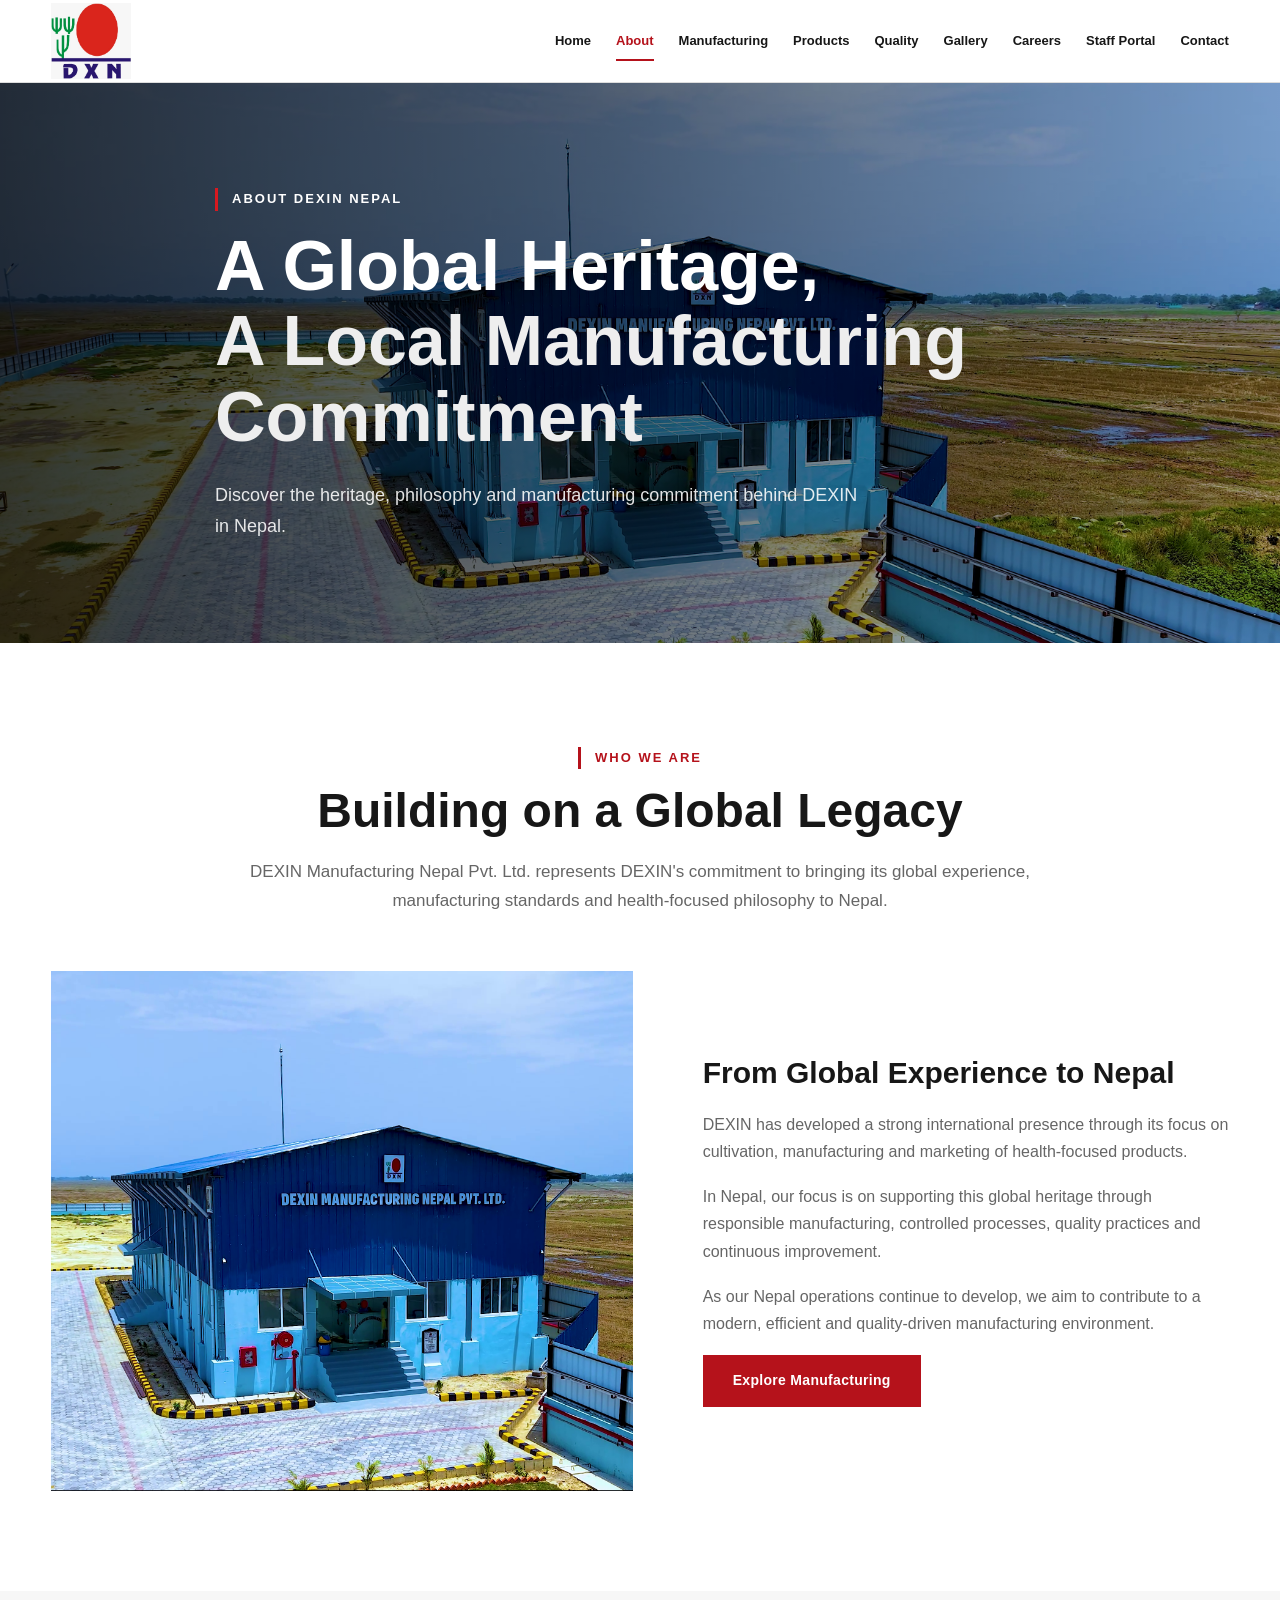
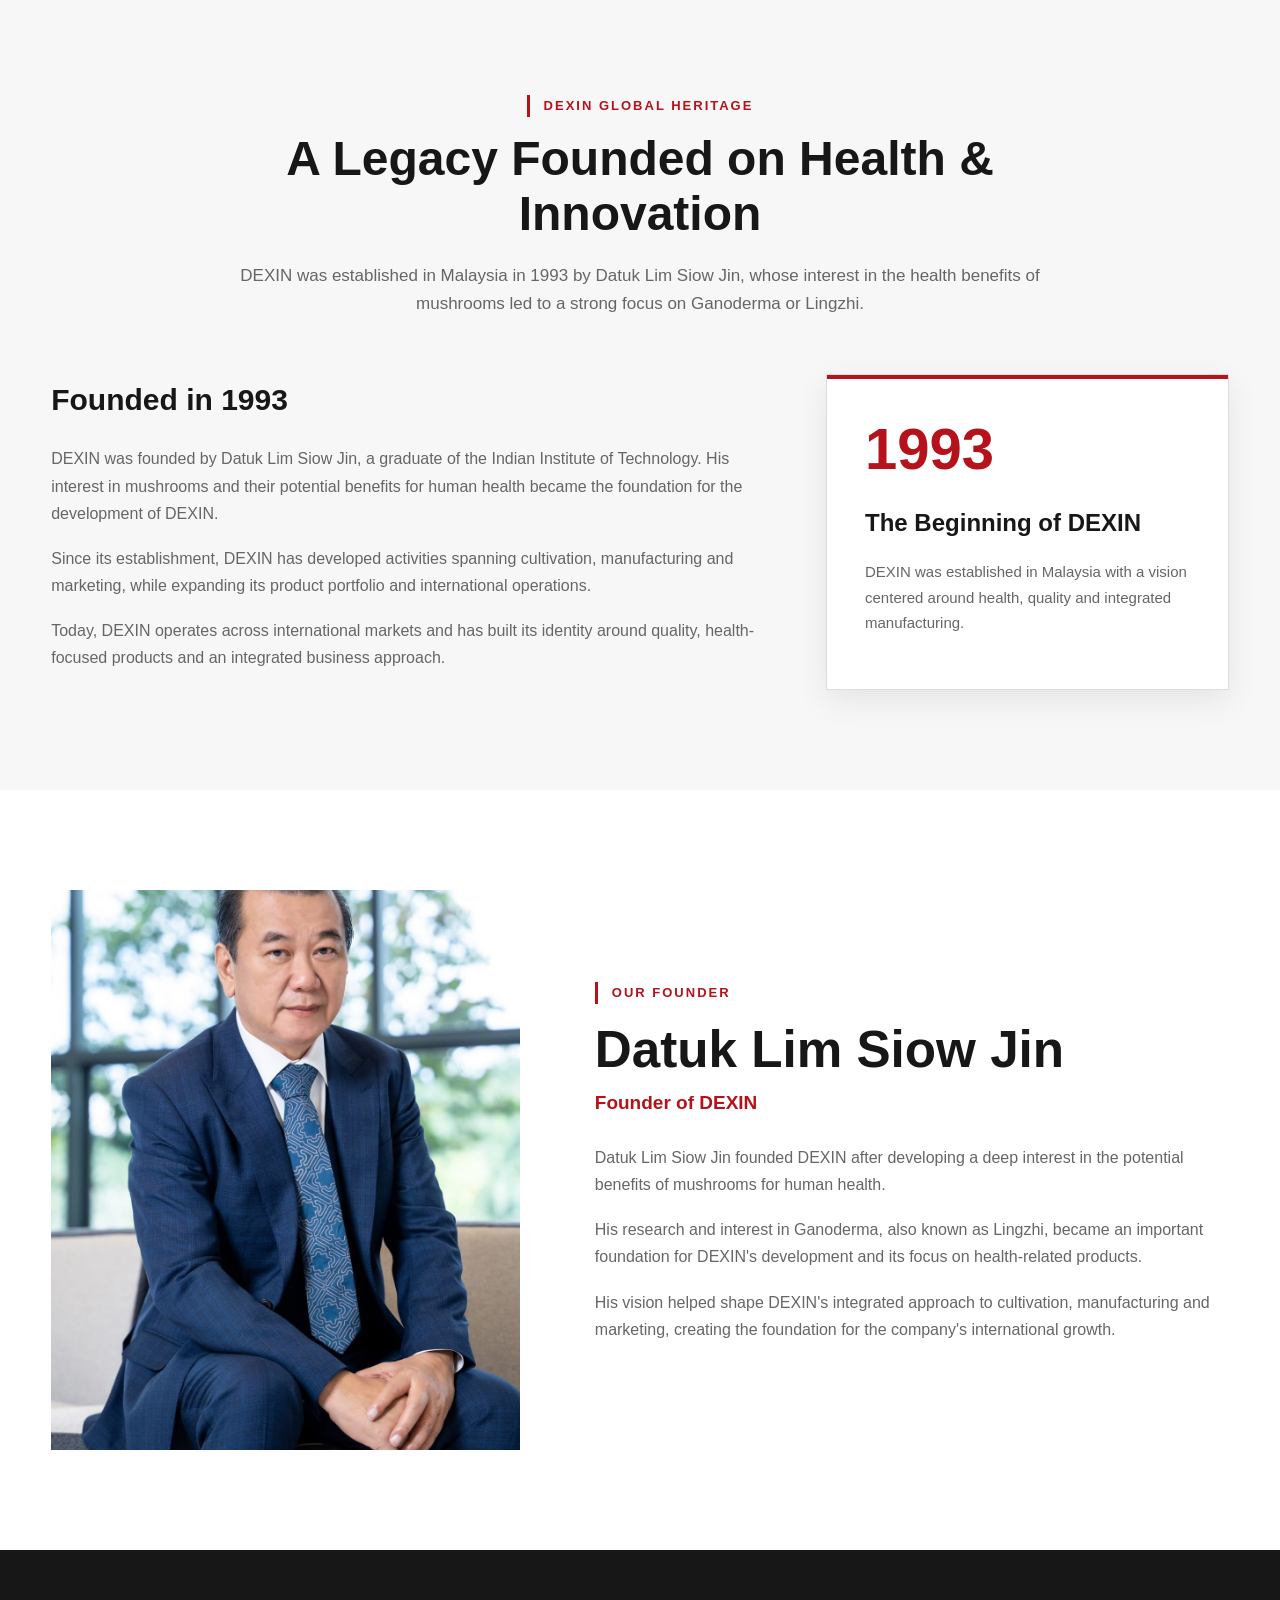
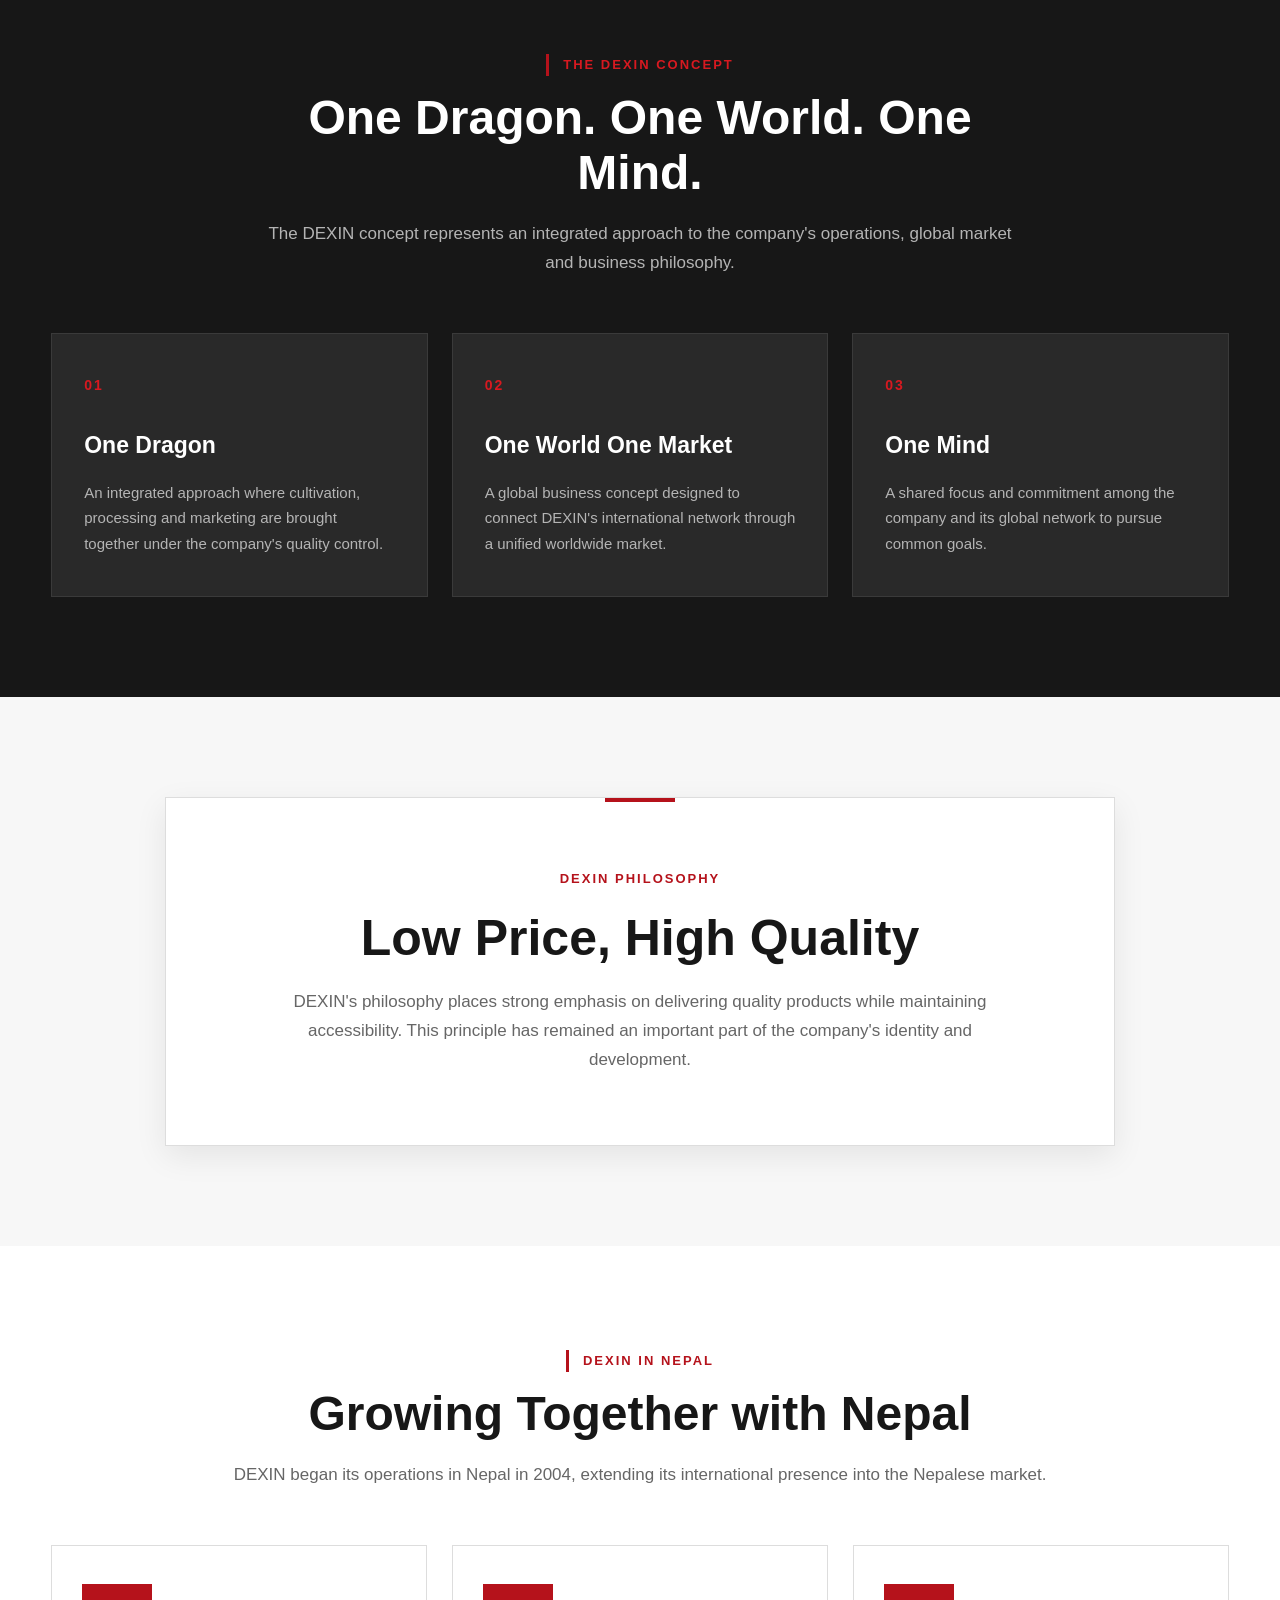
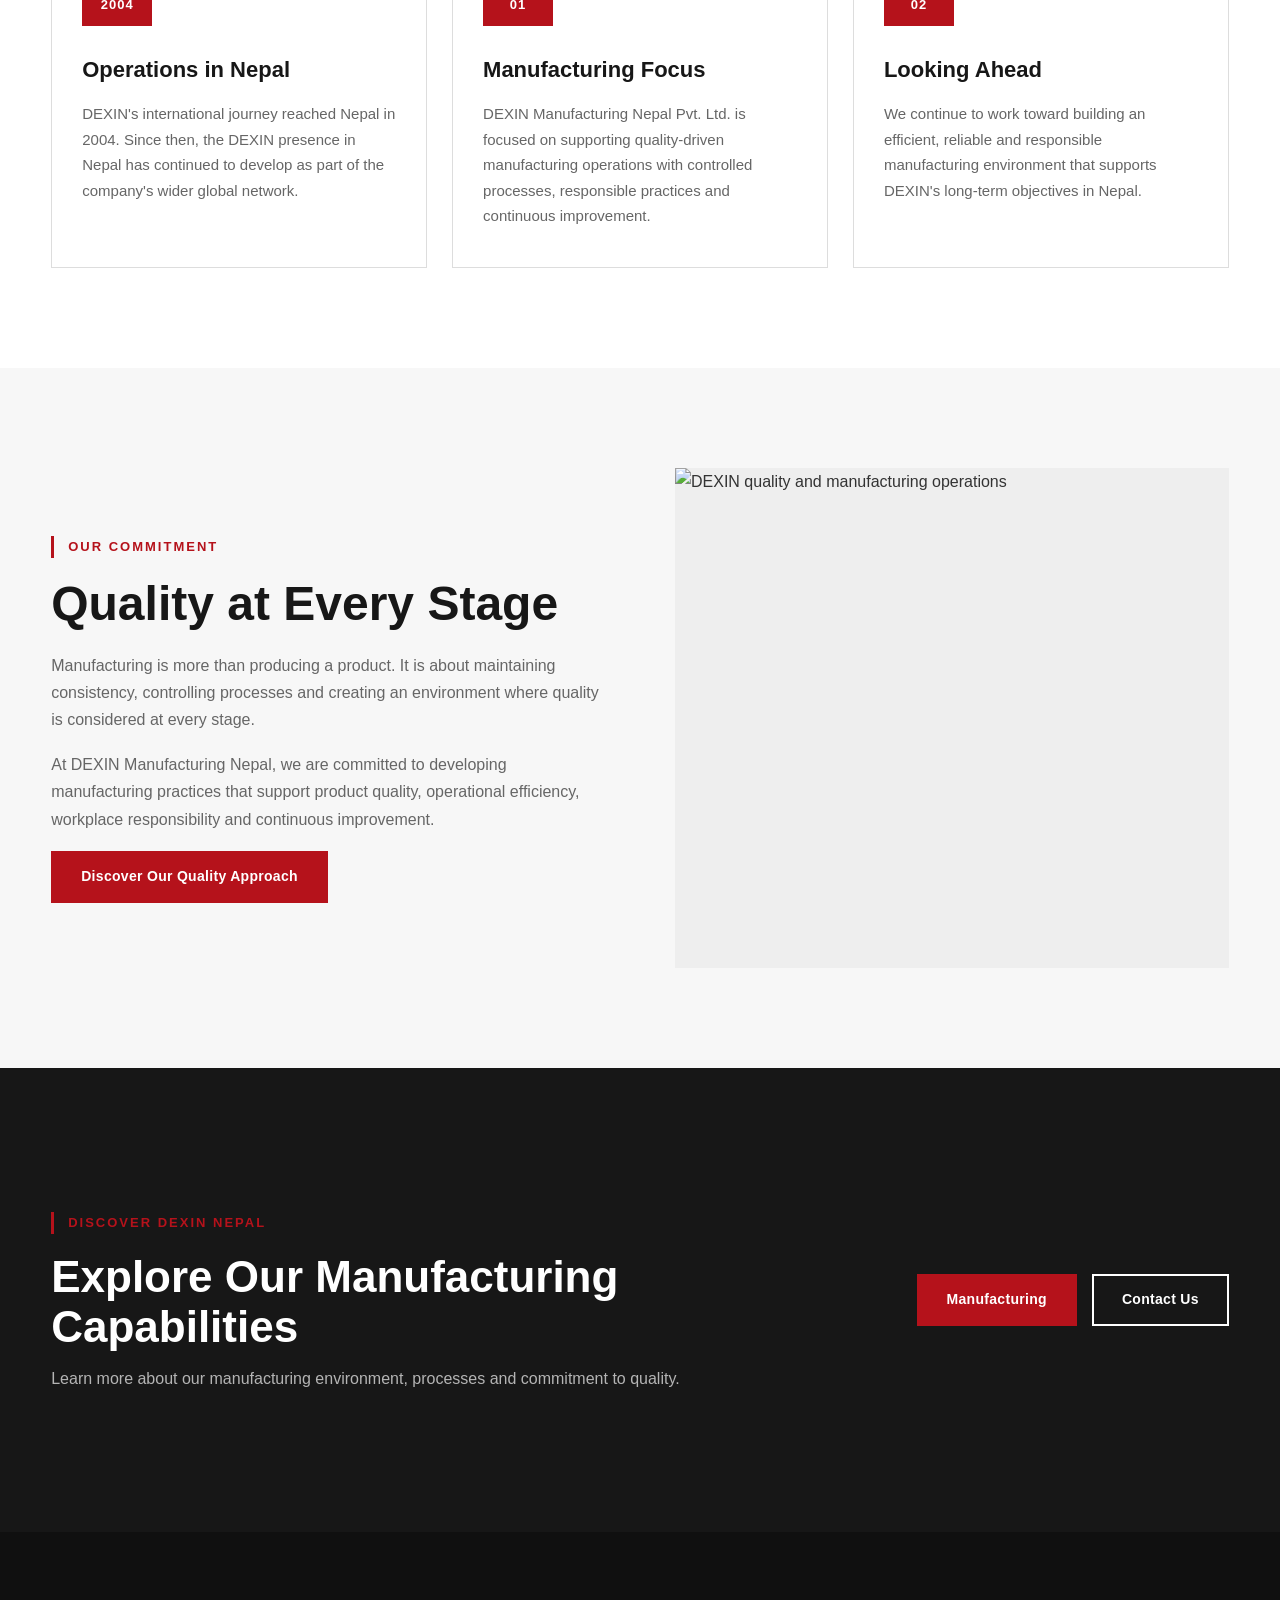
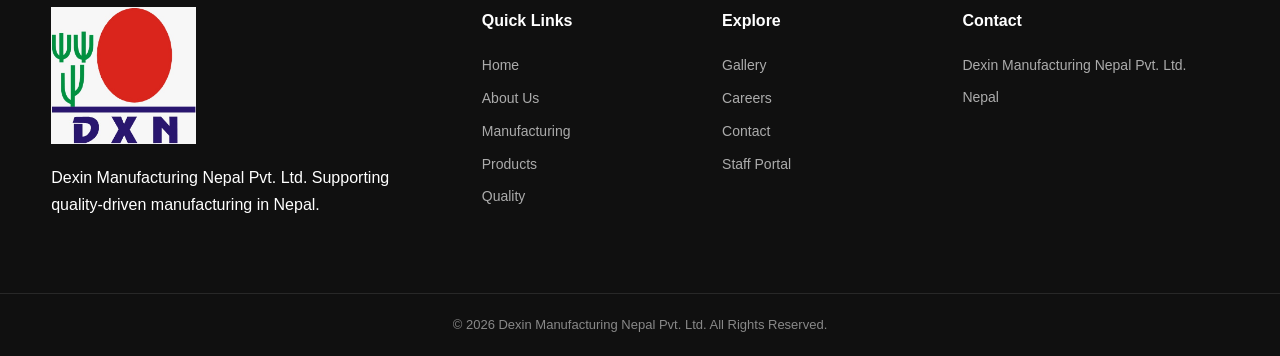
==== about.html @ 6f06d849 "Add files via upload" ====
<!DOCTYPE html>
<html lang="en">
<head>
    <meta charset="UTF-8">
    <meta name="viewport" content="width=device-width, initial-scale=1.0">

    <meta name="description"
        content="Learn about DEXIN Manufacturing Nepal Pvt. Ltd., its global heritage, founder, philosophy and commitment to quality manufacturing in Nepal.">

    <meta name="keywords"
        content="Dexin Nepal, Dexin Manufacturing Nepal, Dexin, manufacturing, Nepal factory, Ganoderma">

    <meta name="author" content="Dexin Manufacturing Nepal Pvt. Ltd.">

    <link rel="icon" type="image/png" href="images/logo/dxn-logo.jpeg">

    <title>About Us | DEXIN Manufacturing Nepal Pvt. Ltd.</title>

    <!-- Main CSS -->
    <link rel="stylesheet" href="css/style.css">

    <!-- Responsive CSS -->
    <link rel="stylesheet" href="css/responsive.css">
</head>
<body>
   <!-- =========================================================
     HEADER
========================================================= -->
<header class="site-header">
    <div class="container header-container">
        <!-- Logo -->
        <a href="index.html" class="logo">
            <img src="images/logo/dxn-logo.jpeg"
                 alt="Dexin Manufacturing Nepal Pvt. Ltd.">
        </a>

        <!-- Navigation -->
        <nav class="main-nav" id="mainNav">
            <a href="index.html">Home</a>
            <a href="about.html" class="active">About</a>
            <a href="manufacturing.html">Manufacturing</a>
            <a href="products.html">Products</a>
            <a href="quality.html">Quality</a>
            <a href="gallery.html">Gallery</a>
            <a href="careers.html">Careers</a>
            <a href="staff-portal.html">Staff Portal</a>
            <a href="contact.html">Contact</a> 

        </nav>

        <!-- Mobile Menu Button -->
        <button class="menu-toggle"
                id="menuToggle"
                aria-label="Open navigation menu"
                aria-expanded="false">

            <span></span>
            <span></span>
            <span></span>

        </button>

    </div>

</header>


    <!-- =========================================================
         PAGE HERO
    ========================================================== -->
    <main>

        <section class="page-hero">

            <div class="page-hero-overlay"></div>

            <div class="container page-hero-content">

                <span class="section-eyebrow">
                    ABOUT DEXIN NEPAL
                </span>

                <h1>
                    A Global Heritage,
                    <span>A Local Manufacturing Commitment</span>
                </h1>

                <p>
                    Discover the heritage, philosophy and manufacturing
                    commitment behind DEXIN in Nepal.
                </p>

            </div>

        </section>


        <!-- =====================================================
             WHO WE ARE
        ====================================================== -->
        <section class="section about-intro">

            <div class="container">

                <div class="section-heading">

                    <span class="section-eyebrow">
                        WHO WE ARE
                    </span>

                    <h2>
                        Building on a Global Legacy
                    </h2>

                    <p>
                        DEXIN Manufacturing Nepal Pvt. Ltd. represents
                        DEXIN's commitment to bringing its global experience,
                        manufacturing standards and health-focused philosophy
                        to Nepal.
                    </p>

                </div>


                <div class="about-intro-grid">

                    <!-- Image -->
                    <div class="about-image">

                        <img src="images/factory/factory-intro.jpg"
                             alt="DEXIN manufacturing facility">

                    </div>


                    <!-- Content -->
                    <div class="about-content">

                        <h3>
                            From Global Experience to Nepal
                        </h3>

                        <p>
                            DEXIN has developed a strong international presence
                            through its focus on cultivation, manufacturing
                            and marketing of health-focused products.
                        </p>

                        <p>
                            In Nepal, our focus is on supporting this global
                            heritage through responsible manufacturing,
                            controlled processes, quality practices and
                            continuous improvement.
                        </p>

                        <p>
                            As our Nepal operations continue to develop,
                            we aim to contribute to a modern, efficient and
                            quality-driven manufacturing environment.
                        </p>

                        <a href="manufacturing.html" class="btn btn-primary">
                            Explore Manufacturing
                        </a>

                    </div>

                </div>

            </div>

        </section>


        <!-- =====================================================
             GLOBAL HERITAGE
        ====================================================== -->
        <section class="section section-light">

            <div class="container">

                <div class="section-heading center">

                    <span class="section-eyebrow">
                        DEXIN GLOBAL HERITAGE
                    </span>

                    <h2>
                        A Legacy Founded on Health & Innovation
                    </h2>

                    <p>
                        DEXIN was established in Malaysia in 1993 by
                        Datuk Lim Siow Jin, whose interest in the health
                        benefits of mushrooms led to a strong focus on
                        Ganoderma or Lingzhi.
                    </p>

                </div>


                <div class="about-history-grid">

                    <div class="history-content">

                        <h3>
                            Founded in 1993
                        </h3>

                        <p>
                            DEXIN was founded by Datuk Lim Siow Jin,
                            a graduate of the Indian Institute of Technology.
                            His interest in mushrooms and their potential
                            benefits for human health became the foundation
                            for the development of DEXIN.
                        </p>

                        <p>
                            Since its establishment, DEXIN has developed
                            activities spanning cultivation, manufacturing
                            and marketing, while expanding its product
                            portfolio and international operations.
                        </p>

                        <p>
                            Today, DEXIN operates across international markets
                            and has built its identity around quality,
                            health-focused products and an integrated
                            business approach.
                        </p>

                    </div>


                    <div class="history-highlight">

                        <div class="history-number">
                            1993
                        </div>

                        <h3>
                            The Beginning of DEXIN
                        </h3>

                        <p>
                            DEXIN was established in Malaysia with a vision
                            centered around health, quality and integrated
                            manufacturing.
                        </p>

                    </div>

                </div>

            </div>

        </section>


        <!-- =====================================================
             FOUNDER
        ====================================================== -->
        <section class="section founder-section">

            <div class="container">

                <div class="founder-grid">

                    <!-- Founder Image -->
                    <div class="founder-image">

                        <img src="images/factory/founder.jpg"
                             alt="Datuk Lim Siow Jin, Founder of DEXIN">

                    </div>


                    <!-- Founder Content -->
                    <div class="founder-content">

                        <span class="section-eyebrow">
                            OUR FOUNDER
                        </span>

                        <h2>
                            Datuk Lim Siow Jin
                        </h2>

                        <h3>
                            Founder of DEXIN
                        </h3>

                        <p>
                            Datuk Lim Siow Jin founded DEXIN after developing
                            a deep interest in the potential benefits of
                            mushrooms for human health.
                        </p>

                        <p>
                            His research and interest in Ganoderma,
                            also known as Lingzhi, became an important
                            foundation for DEXIN's development and its
                            focus on health-related products.
                        </p>

                        <p>
                            His vision helped shape DEXIN's integrated approach
                            to cultivation, manufacturing and marketing,
                            creating the foundation for the company's
                            international growth.
                        </p>

                    </div>

                </div>

            </div>

        </section>


        <!-- =====================================================
             DEXIN CONCEPT
        ====================================================== -->
        <section class="section section-dark">

            <div class="container">

                <div class="section-heading center">

                    <span class="section-eyebrow">
                        THE DEXIN CONCEPT
                    </span>

                    <h2>
                        One Dragon. One World. One Mind.
                    </h2>

                    <p>
                        The DEXIN concept represents an integrated approach
                        to the company's operations, global market and
                        business philosophy.
                    </p>

                </div>


                <div class="concept-grid">

                    <!-- One Dragon -->
                    <article class="concept-card">

                        <div class="concept-number">
                            01
                        </div>

                        <h3>
                            One Dragon
                        </h3>

                        <p>
                            An integrated approach where cultivation,
                            processing and marketing are brought together
                            under the company's quality control.
                        </p>

                    </article>


                    <!-- One World One Market -->
                    <article class="concept-card">

                        <div class="concept-number">
                            02
                        </div>

                        <h3>
                            One World One Market
                        </h3>

                        <p>
                            A global business concept designed to connect
                            DEXIN's international network through a unified
                            worldwide market.
                        </p>

                    </article>


                    <!-- One Mind -->
                    <article class="concept-card">

                        <div class="concept-number">
                            03
                        </div>

                        <h3>
                            One Mind
                        </h3>

                        <p>
                            A shared focus and commitment among the company
                            and its global network to pursue common goals.
                        </p>

                    </article>

                </div>

            </div>

        </section>


        <!-- =====================================================
             PHILOSOPHY
        ====================================================== -->
        <section class="section philosophy-section">

            <div class="container">

                <div class="philosophy-box">

                    <div class="philosophy-label">
                        DEXIN PHILOSOPHY
                    </div>

                    <h2>
                        Low Price, High Quality
                    </h2>

                    <p>
                        DEXIN's philosophy places strong emphasis on delivering
                        quality products while maintaining accessibility.
                        This principle has remained an important part of
                        the company's identity and development.
                    </p>

                </div>

            </div>

        </section>


        <!-- =====================================================
             DEXIN IN NEPAL
        ====================================================== -->
        <section class="section nepal-section">

            <div class="container">

                <div class="section-heading center">

                    <span class="section-eyebrow">
                        DEXIN IN NEPAL
                    </span>

                    <h2>
                        Growing Together with Nepal
                    </h2>

                    <p>
                        DEXIN began its operations in Nepal in 2004,
                        extending its international presence into
                        the Nepalese market.
                    </p>

                </div>


                <div class="nepal-grid">

                    <!-- Nepal Journey -->
                    <div class="nepal-card">

                        <div class="nepal-icon">
                            2004
                        </div>

                        <h3>
                            Operations in Nepal
                        </h3>

                        <p>
                            DEXIN's international journey reached Nepal
                            in 2004. Since then, the DEXIN presence in
                            Nepal has continued to develop as part of
                            the company's wider global network.
                        </p>

                    </div>


                    <!-- Manufacturing -->
                    <div class="nepal-card">

                        <div class="nepal-icon">
                            01
                        </div>

                        <h3>
                            Manufacturing Focus
                        </h3>

                        <p>
                            DEXIN Manufacturing Nepal Pvt. Ltd. is focused
                            on supporting quality-driven manufacturing
                            operations with controlled processes,
                            responsible practices and continuous
                            improvement.
                        </p>

                    </div>


                    <!-- Future -->
                    <div class="nepal-card">

                        <div class="nepal-icon">
                            02
                        </div>

                        <h3>
                            Looking Ahead
                        </h3>

                        <p>
                            We continue to work toward building an efficient,
                            reliable and responsible manufacturing environment
                            that supports DEXIN's long-term objectives in Nepal.
                        </p>

                    </div>

                </div>

            </div>

        </section>


        <!-- =====================================================
             MANUFACTURING COMMITMENT
        ====================================================== -->
        <section class="section commitment-section">

            <div class="container">

                <div class="commitment-grid">

                    <div class="commitment-content">

                        <span class="section-eyebrow">
                            OUR COMMITMENT
                        </span>

                        <h2>
                            Quality at Every Stage
                        </h2>

                        <p>
                            Manufacturing is more than producing a product.
                            It is about maintaining consistency, controlling
                            processes and creating an environment where quality
                            is considered at every stage.
                        </p>

                        <p>
                            At DEXIN Manufacturing Nepal, we are committed to
                            developing manufacturing practices that support
                            product quality, operational efficiency,
                            workplace responsibility and continuous improvement.
                        </p>

                        <a href="quality.html" class="btn btn-primary">
                            Discover Our Quality Approach
                        </a>

                    </div>


                    <div class="commitment-image">

                        <img src="images/quality/quality-main.jpg"
                             alt="DEXIN quality and manufacturing operations">

                    </div>

                </div>

            </div>

        </section>


        <!-- =====================================================
             CALL TO ACTION
        ====================================================== -->
        <section class="cta-section">

            <div class="container cta-inner">

                <div>

                    <span class="section-eyebrow">
                        DISCOVER DEXIN NEPAL
                    </span>

                    <h2>
                        Explore Our Manufacturing Capabilities
                    </h2>

                    <p>
                        Learn more about our manufacturing environment,
                        processes and commitment to quality.
                    </p>

                </div>

                <div class="cta-actions">

                    <a href="manufacturing.html"
                       class="btn btn-primary">
                        Manufacturing
                    </a>

                    <a href="contact.html"
                       class="btn btn-outline">
                        Contact Us
                    </a>

                </div>

            </div>

        </section>

    </main>


    <!-- =========================================================
         FOOTER
    ========================================================== -->
    <footer class="site-footer">

        <div class="container footer-grid">

            <!-- Company -->
            <div class="footer-company">

                <img src="images/logo/dxn-logo.jpeg"
                     alt="Dexin Manufacturing Nepal Pvt. Ltd."
                     class="footer-logo">

                <p>
                    Dexin Manufacturing Nepal Pvt. Ltd.
                    Supporting quality-driven manufacturing
                    in Nepal.
                </p>

            </div>


            <!-- Quick Links -->
            <div class="footer-links">

                <h3>
                    Quick Links
                </h3>

                <ul>

                    <li>
                        <a href="index.html">Home</a>
                    </li>

                    <li>
                        <a href="about.html">About Us</a>
                    </li>

                    <li>
                        <a href="manufacturing.html">Manufacturing</a>
                    </li>

                    <li>
                        <a href="products.html">Products</a>
                    </li>

                    <li>
                        <a href="quality.html">Quality</a>
                    </li>

                </ul>

            </div>


            <!-- More -->
            <div class="footer-links">

                <h3>
                    Explore
                </h3>

                <ul>

                    <li>
                        <a href="gallery.html">
                            Gallery
                        </a>
                    </li>

                    <li>
                        <a href="careers.html">
                            Careers
                        </a>
                    </li>

                    <li>
                        <a href="contact.html">
                            Contact
                        </a>
                    </li>
                    <li>
                    <a href="staff-portal.html">
                        Staff Portal
                    </a>
                    </li>

                </ul>

            </div>


            <!-- Contact -->
            <div class="footer-contact">

                <h3>
                    Contact
                </h3>

                <p>
                    Dexin Manufacturing Nepal Pvt. Ltd.
                </p>

                <p>
                    Nepal
                </p>

            </div>

        </div>


        <!-- Copyright -->
        <div class="footer-bottom">

            <div class="container">

                <p>
                    © <span class="current-year"></span>
                    Dexin Manufacturing Nepal Pvt. Ltd.
                    All Rights Reserved.
                </p>

            </div>

        </div>

    </footer>


    <!-- JavaScript -->
    <script src="js/script.js"></script>

</body>
</html>
---- css/style.css ----
/* =========================================================
   DXN MANUFACTURING NEPAL
   MAIN STYLESHEET
========================================================= */


/* =========================================================
   1. ROOT / GLOBAL VARIABLES
========================================================= */

:root {
    --primary: #b5121b;
    --primary-dark: #8f0e15;
    --primary-light: #d71920;

    --dark: #171717;
    --dark-soft: #292929;

    --text: #333333;
    --text-light: #666666;

    --white: #ffffff;
    --off-white: #f7f7f7;
    --light-gray: #eeeeee;
    --border: #dddddd;

    --container-width: 1200px;

    --transition: 0.3s ease;

    --shadow: 0 10px 30px rgba(0, 0, 0, 0.08);
    --shadow-hover: 0 15px 40px rgba(0, 0, 0, 0.14);
}


/* =========================================================
   2. RESET
========================================================= */

* {
    margin: 0;
    padding: 0;
    box-sizing: border-box;
}
html {
    scroll-behavior: smooth;
}
body {
    font-family: Arial, Helvetica, sans-serif;
    color: var(--text);
    background: var(--white);
    line-height: 1.7;
    overflow-x: hidden;
}
img {
    max-width: 100%;
    display: block;
}
a {
    text-decoration: none;
    color: inherit;
}
button,
input,
textarea,
select {
    font: inherit;
}
button {
    cursor: pointer;
}
ul {
    list-style: none;
}

/* =========================================================
   3. COMMON LAYOUT
========================================================= */
.container {
    width: min(92%, var(--container-width));
    margin: 0 auto;
}
.section {
    padding: 100px 0;
}
.section-light {
    background: var(--off-white);
}

/* =========================================================
   4. SECTION HEADINGS
========================================================= */

.section-label {
    display: inline-block;
    margin-bottom: 12px;
    color: var(--primary);
    font-size: 13px;
    font-weight: 700;
    letter-spacing: 2px;
    text-transform: uppercase;
}
.section-heading {
    max-width: 750px;
    margin: 0 auto 55px;
    text-align: center;
}
.section-heading h2,
.section-content h2 {
    margin-bottom: 20px;
    color: var(--dark);
    font-size: clamp(32px, 4vw, 48px);
    line-height: 1.15;
    font-weight: 700;
}
.section-heading p {
    color: var(--text-light);
    font-size: 17px;
}


/* =========================================================
   5. BUTTONS
========================================================= */

.btn {
    display: inline-flex;
    align-items: center;
    justify-content: center;
    min-height: 52px;
    padding: 0 28px;
    border: 2px solid transparent;
    font-size: 14px;
    font-weight: 700;
    letter-spacing: 0.3px;
    transition: var(--transition);
}

.btn-primary {
    background: var(--primary);
    color: var(--white);
}
.btn-primary:hover {
    background: var(--primary-dark);
    transform: translateY(-2px);
}
.btn-outline {
    border-color: var(--white);
    color: var(--white);
}
.btn-outline:hover {
    background: var(--white);
    color: var(--dark);
    transform: translateY(-2px);
}
.text-link {
    display: inline-block;
    margin-top: 20px;
    color: var(--primary);
    font-weight: 700;
    transition: var(--transition);
}
.text-link:hover {
    color: var(--primary-dark);
    transform: translateX(4px);
}

/* =========================================================
   6. HEADER
========================================================= */
.site-header {
    position: sticky;
    top: 0;
    z-index: 1000;
    background: var(--white);
    border-bottom: 1px solid var(--border);
    transition: var(--transition);
}

.header-container {
    min-height: 82px;
    display: flex;
    align-items: center;
    justify-content: space-between;
    gap: 30px;
}
.logo {
    display: flex;
    align-items: center;
    flex-shrink: 0;
}
.logo img {
    width: 80px;
    height: auto;
}

/* =========================================================
   7. NAVIGATION
========================================================= */

.main-nav {
    display: flex;
    align-items: center;
    gap: 25px;
}

.main-nav a {
    position: relative;
    padding: 29px 0;
    color: var(--dark);
    font-size: 13px;
    font-weight: 600;
    transition: var(--transition);
}

.main-nav a::after {
    content: "";
    position: absolute;
    left: 0;
    bottom: 20px;
    width: 0;
    height: 2px;
    background: var(--primary);
    transition: var(--transition);
}

.main-nav a:hover,
.main-nav a.active {
    color: var(--primary);
}
.main-nav a:hover::after,
.main-nav a.active::after {
    width: 100%;
}


/* =========================================================
   8. MOBILE MENU BUTTON
========================================================= */

.menu-toggle {
    display: none;
    width: 44px;
    height: 44px;
    border: none;
    background: transparent;
}

.menu-toggle span {
    display: block;
    width: 25px;
    height: 2px;
    margin: 5px auto;
    background: var(--dark);
    transition: var(--transition);
}

/* =========================================================
   9. HERO
========================================================= */

.hero {
    position: relative;
    min-height: 700px;
    display: flex;
    align-items: center;
    background-image:
        url("../images/hero/factory-main.png");
    background-size: cover;
    background-position: center;
    color: var(--white);
}

.hero-overlay {
    position: absolute;
    inset: 0;
    background:
        linear-gradient(
            90deg,
            rgba(0, 0, 0, 0.78) 0%,
            rgba(0, 0, 0, 0.52) 45%,
            rgba(0, 0, 0, 0.18) 100%
        );
}

.hero-content {
    position: relative;
    z-index: 1;
    padding: 80px 0;
    max-width: 800px;
}
.hero-label {
    display: inline-block;
    margin-bottom: 20px;
    padding-left: 15px;
    border-left: 3px solid var(--primary-light);
    font-size: 14px;
    font-weight: 700;
    letter-spacing: 2px;
}

.hero h1 {
    margin-bottom: 25px;
    font-size: clamp(42px, 6vw, 72px);
    line-height: 1.08;
    font-weight: 700;
}

.hero h1 span {
    color: #f1f1f1;
}

.hero p {
    max-width: 650px;
    margin-bottom: 35px;
    color: rgba(255, 255, 255, 0.88);
    font-size: 18px;
}
.hero-buttons {
    display: flex;
    flex-wrap: wrap;
    gap: 15px;
}

/* =========================================================
   10. INTRODUCTION
========================================================= */

.intro-grid {
    display: grid;
    grid-template-columns: 1fr 1fr;
    gap: 70px;
    align-items: center;
}
.section-image {
    overflow: hidden;
}
.section-image img {
    width: 100%;
    height: 520px;

    object-fit: cover;

    transition: transform 0.6s ease;
}

.section-image:hover img {
    transform: scale(1.03);
}

.section-content p {
    margin-bottom: 18px;
    color: var(--text-light);
    font-size: 16px;
}

/* =========================================================
   11. MANUFACTURING FEATURES
========================================================= */

.feature-grid {
    display: grid;
    grid-template-columns: repeat(4, 1fr);
    gap: 22px;
}

.feature-card {
    padding: 35px 28px;
    background: var(--white);
    border: 1px solid var(--border);
    transition: var(--transition);
}

.feature-card:hover {
    transform: translateY(-6px);
    border-color: var(--primary);
    box-shadow: var(--shadow-hover);
}

.feature-icon {
    margin-bottom: 25px;
    color: var(--primary);
    font-size: 15px;
    font-weight: 700;
}

.feature-card h3 {
    margin-bottom: 12px;
    color: var(--dark);
    font-size: 20px;
}

.feature-card p {
    color: var(--text-light);
    font-size: 14px;
}

.center-button {
    margin-top: 45px;
    text-align: center;
}


/* =========================================================
   12. QUALITY
========================================================= */

.quality-grid {
    display: grid;
    grid-template-columns: 1fr 1fr;
    gap: 70px;
    align-items: center;
}

.quality-list {
    margin-top: 25px;
}

.quality-list li {
    display: flex;
    align-items: center;
    gap: 12px;
    margin-bottom: 14px;
    color: var(--dark);
    font-weight: 500;
}

.quality-list li span {
    display: inline-flex;
    align-items: center;
    justify-content: center;
    width: 24px;
    height: 24px;
    background: var(--primary);
    color: var(--white);
    font-size: 12px;
    font-weight: 700;
}


/* =========================================================
   13. SUSTAINABILITY
========================================================= */

.sustainability-preview {
    position: relative;
    min-height: 520px;
    display: flex;
    align-items: center;

    background-image:
        url("../images/sustainability/sustainability.png");
    background-size: cover;
    background-position: center;
    color: var(--white);
}
.sustainability-overlay {
    position: absolute;
    inset: 0;
    background:
        linear-gradient(
            90deg,
            rgba(0, 0, 0, 0.75),
            rgba(0, 0, 0, 0.35)
        );
}
.sustainability-content {
    position: relative;
    z-index: 1;
    max-width: 700px;
}
.sustainability-content .section-label {
    color: #ffffff;
}
.sustainability-content h2 {
    margin-bottom: 20px;
    font-size: clamp(35px, 5vw, 58px);
    line-height: 1.1;
}
.sustainability-content p {
    max-width: 600px;
    margin-bottom: 30px;
    color: rgba(255, 255, 255, 0.88);
    font-size: 17px;
}

/* =========================================================
   14. PRODUCTS
========================================================= */

.product-grid {
    display: grid;
    grid-template-columns: repeat(3, 1fr);
    gap: 25px;
}

.product-card {
    overflow: hidden;
    background: var(--white);
    border: 1px solid var(--border);
    transition: var(--transition);
}

.product-card:hover {
    transform: translateY(-5px);
    box-shadow: var(--shadow-hover);
}

.product-card > img {
    width: 100%;
    height: 280px;
    object-fit: cover;
}

.product-card-content {
    padding: 28px;
}

.product-card-content h3 {
    margin-bottom: 10px;
    color: var(--dark);
    font-size: 21px;
}

.product-card-content p {
    margin-bottom: 15px;
    color: var(--text-light);
    font-size: 14px;
}

.product-card-content a {
    color: var(--primary);
    font-size: 14px;
    font-weight: 700;
}


/* =========================================================
   15. CALL TO ACTION
========================================================= */

.cta-section {
    padding: 70px 0;
    background: var(--dark);
    color: var(--white);
}
.cta-content {
    display: flex;
    align-items: center;
    justify-content: space-between;
    gap: 40px;
}

.cta-content .section-label {
    color: #ffffff;
}
.cta-content h2 {
    margin-bottom: 10px;
    font-size: clamp(28px, 4vw, 42px);
    line-height: 1.15;
}

.cta-content p {
    max-width: 650px;
    color: rgba(255, 255, 255, 0.7);
}


/* =========================================================
   16. FOOTER
========================================================= */

.site-footer {
    background: #101010;
    color: var(--white);
}

.footer-grid {
    display: grid;
    grid-template-columns: 2fr 1fr 1fr 1.4fr;
    gap: 50px;
    padding: 75px 0;
}

.footer-logo {
    width: 145px;
    margin-bottom: 20px;
    background: var(--white);
}
.footer-about p {
    max-width: 300px;
    margin-bottom: 8px;
    color: rgba(255, 255, 255, 0.65);
    font-size: 14px;
}

.footer-grid h3 {
    margin-bottom: 20px;
    font-size: 16px;
}
.footer-links a {
    display: block;
    margin-bottom: 9px;
    color: rgba(255, 255, 255, 0.65);
    font-size: 14px;
    transition: var(--transition);
}
.footer-links a:hover {
    color: var(--white);
    transform: translateX(3px);
}
.footer-contact p {
    margin-bottom: 8px;
    color: rgba(255, 255, 255, 0.65);
    font-size: 14px;
}

.footer-contact a {
    display: inline-block;
    margin-top: 12px;
    color: var(--white);
    font-size: 14px;
    font-weight: 700;
}

.footer-bottom {
    padding: 20px 0;
    border-top: 1px solid rgba(255, 255, 255, 0.1);
    text-align: center;
}

.footer-bottom p {
    color: rgba(255, 255, 255, 0.5);
    font-size: 13px;
}


/* =========================================================
   17. ACCESSIBILITY
========================================================= */

a:focus-visible,
button:focus-visible {
    outline: 3px solid rgba(181, 18, 27, 0.35);
    outline-offset: 3px;
}


/* =========================================================
   18. SELECTION
========================================================= */

::selection {
    background: var(--primary);
    color: var(--white);
}


/* =========================================================
   END OF MAIN STYLESHEET
========================================================= */
/* Mobile menu animation */

.menu-toggle.open span:nth-child(1) {
    transform: translateY(7px) rotate(45deg);
}

.menu-toggle.open span:nth-child(2) {
    opacity: 0;
}

.menu-toggle.open span:nth-child(3) {
    transform: translateY(-7px) rotate(-45deg);
}


/* Header shadow after scrolling */

.site-header.scrolled {
    box-shadow: 0 5px 20px rgba(0, 0, 0, 0.08);
}
/* =========================================================
   DEXIN MANUFACTURING NEPAL
   ABOUT PAGE STYLESHEET
========================================================= */


/* =========================================================
   1. ABOUT PAGE HERO
========================================================= */

.page-hero {
    position: relative;
    min-height: 560px;
    display: flex;
    align-items: center;

    background-image:
        url("../images/factory/factory-intro.jpg");

    background-size: cover;
    background-position: center;

    color: var(--white);
}

.page-hero-overlay {
    position: absolute;
    inset: 0;

    background:
        linear-gradient(
            90deg,
            rgba(0, 0, 0, 0.78) 0%,
            rgba(0, 0, 0, 0.55) 48%,
            rgba(0, 0, 0, 0.20) 100%
        );
}

.page-hero-content {
    position: relative;
    z-index: 1;

    max-width: 850px;
    padding: 90px 0;
}

.section-eyebrow {
    display: inline-block;

    margin-bottom: 18px;
    padding-left: 14px;

    border-left: 3px solid var(--primary);

    color: var(--primary);

    font-size: 13px;
    font-weight: 700;

    letter-spacing: 2px;
    text-transform: uppercase;
}

.page-hero .section-eyebrow {
    color: var(--white);
    border-left-color: var(--primary-light);
}

.page-hero h1 {
    margin-bottom: 25px;

    max-width: 850px;

    font-size: clamp(42px, 6vw, 70px);
    line-height: 1.08;
    font-weight: 700;
}

.page-hero h1 span {
    display: block;
    color: #eeeeee;
}

.page-hero p {
    max-width: 650px;

    color: rgba(255, 255, 255, 0.88);

    font-size: 18px;
    line-height: 1.7;
}


/* =========================================================
   2. COMMON ABOUT HEADINGS
========================================================= */

.about-intro .section-heading,
.section-light .section-heading,
.nepal-section .section-heading {
    max-width: 820px;
}

.section-heading.center {
    text-align: center;
    margin-left: auto;
    margin-right: auto;
}

.section-heading .section-eyebrow {
    margin-bottom: 14px;
}

.section-heading h2 {
    margin-bottom: 20px;
}


/* =========================================================
   3. WHO WE ARE
========================================================= */

.about-intro-grid {
    display: grid;

    grid-template-columns: 1.05fr 0.95fr;

    gap: 70px;

    align-items: center;
}

.about-image {
    overflow: hidden;
}

.about-image img {
    width: 100%;
    height: 520px;

    object-fit: cover;

    transition: transform 0.6s ease;
}

.about-image:hover img {
    transform: scale(1.03);
}

.about-content h3 {
    margin-bottom: 20px;

    color: var(--dark);

    font-size: 30px;
    line-height: 1.2;
}

.about-content p {
    margin-bottom: 18px;

    color: var(--text-light);

    font-size: 16px;
}


/* =========================================================
   4. GLOBAL HERITAGE
========================================================= */

.about-history-grid {
    display: grid;

    grid-template-columns: 1.4fr 0.8fr;

    gap: 70px;

    align-items: stretch;
}

.history-content h3 {
    margin-bottom: 20px;

    color: var(--dark);

    font-size: 30px;
}

.history-content p {
    margin-bottom: 18px;

    color: var(--text-light);

    font-size: 16px;
}

.history-highlight {
    position: relative;

    padding: 45px 38px;

    background: var(--white);

    border: 1px solid var(--border);

    box-shadow: var(--shadow);

    overflow: hidden;
}

.history-highlight::before {
    content: "";

    position: absolute;

    top: 0;
    left: 0;

    width: 100%;
    height: 4px;

    background: var(--primary);
}

.history-number {
    margin-bottom: 25px;

    color: var(--primary);

    font-size: 58px;
    line-height: 1;

    font-weight: 700;
}

.history-highlight h3 {
    margin-bottom: 15px;

    color: var(--dark);

    font-size: 24px;
}

.history-highlight p {
    color: var(--text-light);

    font-size: 15px;
}


/* =========================================================
   5. FOUNDER
========================================================= */

.founder-section {
    background: var(--white);
}

.founder-grid {
    display: grid;

    grid-template-columns: 0.85fr 1.15fr;

    gap: 75px;

    align-items: center;
}

.founder-image {
    overflow: hidden;

    background: var(--off-white);
}

.founder-image img {
    width: 100%;
    height: 560px;

    object-fit: cover;

    transition: transform 0.6s ease;
}

.founder-image:hover img {
    transform: scale(1.03);
}

.founder-content h2 {
    margin-bottom: 8px;

    color: var(--dark);

    font-size: clamp(35px, 4vw, 52px);
    line-height: 1.1;
}

.founder-content h3 {
    margin-bottom: 25px;

    color: var(--primary);

    font-size: 19px;
    font-weight: 600;
}

.founder-content p {
    margin-bottom: 18px;

    color: var(--text-light);

    font-size: 16px;
}


/* =========================================================
   6. DEXIN CONCEPT
========================================================= */

.section-dark {
    background: var(--dark);

    color: var(--white);
}

.section-dark .section-eyebrow {
    color: var(--primary-light);
}

.section-dark .section-heading h2 {
    color: var(--white);
}

.section-dark .section-heading p {
    color: rgba(255, 255, 255, 0.68);
}

.concept-grid {
    display: grid;

    grid-template-columns: repeat(3, 1fr);

    gap: 24px;
}

.concept-card {
    position: relative;

    padding: 40px 32px;

    background: var(--dark-soft);

    border: 1px solid rgba(255, 255, 255, 0.08);

    transition: var(--transition);
}

.concept-card:hover {
    transform: translateY(-7px);

    border-color: var(--primary);

    box-shadow: var(--shadow-hover);
}

.concept-number {
    margin-bottom: 28px;

    color: var(--primary-light);

    font-size: 14px;
    font-weight: 700;

    letter-spacing: 2px;
}

.concept-card h3 {
    margin-bottom: 15px;

    color: var(--white);

    font-size: 23px;
}

.concept-card p {
    color: rgba(255, 255, 255, 0.65);

    font-size: 15px;
}


/* =========================================================
   7. PHILOSOPHY
========================================================= */

.philosophy-section {
    background: var(--off-white);
}

.philosophy-box {
    position: relative;

    max-width: 950px;

    margin: 0 auto;

    padding: 70px 65px;

    text-align: center;

    background: var(--white);

    border: 1px solid var(--border);

    box-shadow: var(--shadow);
}

.philosophy-box::before {
    content: "";

    position: absolute;

    top: 0;
    left: 50%;

    width: 70px;
    height: 4px;

    transform: translateX(-50%);

    background: var(--primary);
}

.philosophy-label {
    margin-bottom: 20px;

    color: var(--primary);

    font-size: 13px;
    font-weight: 700;

    letter-spacing: 2px;
}

.philosophy-box h2 {
    margin-bottom: 20px;

    color: var(--dark);

    font-size: clamp(34px, 4vw, 50px);
    line-height: 1.15;
}

.philosophy-box p {
    max-width: 700px;

    margin: 0 auto;

    color: var(--text-light);

    font-size: 17px;
}


/* =========================================================
   8. DEXIN IN NEPAL
========================================================= */

.nepal-section {
    background: var(--white);
}

.nepal-grid {
    display: grid;

    grid-template-columns: repeat(3, 1fr);

    gap: 25px;
}

.nepal-card {
    padding: 38px 30px;

    background: var(--white);

    border: 1px solid var(--border);

    transition: var(--transition);
}

.nepal-card:hover {
    transform: translateY(-6px);

    border-color: var(--primary);

    box-shadow: var(--shadow-hover);
}

.nepal-icon {
    display: inline-flex;

    align-items: center;
    justify-content: center;

    min-width: 70px;
    height: 42px;

    margin-bottom: 25px;
    padding: 0 12px;

    background: var(--primary);

    color: var(--white);

    font-size: 13px;
    font-weight: 700;

    letter-spacing: 1px;
}

.nepal-card h3 {
    margin-bottom: 13px;

    color: var(--dark);

    font-size: 22px;
}

.nepal-card p {
    color: var(--text-light);

    font-size: 15px;
}


/* =========================================================
   9. MANUFACTURING COMMITMENT
========================================================= */

.commitment-section {
    background: var(--off-white);
}

.commitment-grid {
    display: grid;

    grid-template-columns: 1fr 1fr;

    gap: 70px;

    align-items: center;
}

.commitment-content h2 {
    margin-bottom: 20px;

    color: var(--dark);

    font-size: clamp(34px, 4vw, 48px);

    line-height: 1.15;
}

.commitment-content p {
    margin-bottom: 18px;

    color: var(--text-light);

    font-size: 16px;
}

.commitment-image {
    overflow: hidden;
}

.commitment-image img {
    width: 100%;
    height: 500px;

    object-fit: cover;

    transition: transform 0.6s ease;
}

.commitment-image:hover img {
    transform: scale(1.03);
}


/* =========================================================
   10. ABOUT CTA
========================================================= */

.about-intro + .section {
    /* Keeps section spacing independent */
}

.cta-section {
    background: var(--dark);
}

.cta-inner {
    display: flex;

    align-items: center;
    justify-content: space-between;

    gap: 50px;

    padding-top: 70px;
    padding-bottom: 70px;
}

.cta-inner h2 {
    margin-bottom: 12px;

    color: var(--white);

    font-size: clamp(30px, 4vw, 44px);

    line-height: 1.15;
}

.cta-inner p {
    max-width: 650px;

    color: rgba(255, 255, 255, 0.68);

    font-size: 16px;
}

.cta-actions {
    display: flex;

    flex-wrap: wrap;

    gap: 15px;

    flex-shrink: 0;
}


/* =========================================================
   11. ABOUT FOOTER
========================================================= */

.about-page .site-footer {
    margin-top: 0;
}


/* =========================================================
   12. IMAGE FALLBACK
========================================================= */

.about-image img,
.founder-image img,
.commitment-image img {
    background: var(--light-gray);
}


/* =========================================================
   13. FOCUS / ACCESSIBILITY
========================================================= */

.page-hero a:focus-visible,
.about-content a:focus-visible,
.commitment-content a:focus-visible {
    outline: 3px solid rgba(181, 18, 27, 0.35);
    outline-offset: 4px;
}
---- css/responsive.css ----
/* =========================================================
   DXN MANUFACTURING NEPAL
   RESPONSIVE STYLESHEET
========================================================= */

/* =========================================================
   LARGE TABLETS / SMALL DESKTOP
   1200px and below
========================================================= */

@media (max-width: 1200px) {
    .main-nav {
        gap: 18px;
    }
    .main-nav a {
        font-size: 12px;
    }
    .feature-grid {
        grid-template-columns: repeat(2, 1fr);
    }
}

/* =========================================================
   TABLETS
   992px and below
========================================================= */

@media (max-width: 992px) {

    .section {
        padding: 80px 0;
    }

    /* ---------- Header ---------- */

    .header-container {
        min-height: 72px;
    }
    .logo img {
        width: 130px;
    }
    .menu-toggle {
        display: block;
        position: relative;
        z-index: 1001;
    }
    .main-nav {
        position: fixed;
        top: 72px;
        right: -100%;
        width: min(320px, 85%);
        height: calc(100vh - 72px);
        padding: 30px;
        display: flex;
        flex-direction: column;
        align-items: flex-start;
        gap: 0;
        background: var(--white);
        box-shadow: -10px 0 30px rgba(0, 0, 0, 0.1);
        transition: right 0.35s ease;
        overflow-y: auto;
    }
    .main-nav.active {
        right: 0;
    }
    .main-nav a {
        width: 100%;
        padding: 15px 0;
        border-bottom: 1px solid var(--border);
        font-size: 14px;
    }
    .main-nav a::after {
        display: none;
    }

    /* ---------- Hero ---------- */

    .hero {
        min-height: 620px;
    }
    .hero-content {
        max-width: 700px;
    }
    .hero h1 {
        font-size: clamp(40px, 6vw, 60px);
    }

    /* ---------- Introduction ---------- */

    .intro-grid {
        grid-template-columns: 1fr;
        gap: 45px;
    }
    .section-image img {
        height: 450px;
    }

    /* ---------- Quality ---------- */

    .quality-grid {
        grid-template-columns: 1fr;
        gap: 45px;
    }
    .quality-grid .section-image {
        order: -1;
    }

    /* ---------- Products ---------- */

    .product-grid {
        grid-template-columns: repeat(2, 1fr);
    }

    /* ---------- Footer ---------- */

    .footer-grid {
        grid-template-columns: repeat(2, 1fr);
        gap: 40px;
    }
}

/* =========================================================
   MOBILE LANDSCAPE / SMALL TABLETS
   768px and below
========================================================= */

@media (max-width: 768px) {

    .section {
        padding: 65px 0;
    }
    /* ---------- Hero ---------- */
    .hero {
        min-height: 580px;
        background-position: center;
    }
    .hero-content {
        padding: 60px 0;
    }
    .hero-label {
        font-size: 12px;
    }
    .hero h1 {
        font-size: clamp(36px, 9vw, 52px);
    }
    .hero p {
        font-size: 16px;
    }
    .hero-buttons {
        flex-direction: column;
        align-items: flex-start;
    }
    .hero-buttons .btn {
        width: 100%;
        max-width: 320px;
    }

    /* ---------- Section headings ---------- */
    .section-heading {
        margin-bottom: 40px;
    }
    .section-heading h2,
    .section-content h2 {
        font-size: 34px;
    }

    /* ---------- Feature cards ---------- */

    .feature-grid {
        grid-template-columns: 1fr 1fr;
    }

    .feature-card {
        padding: 28px 22px;
    }

    /* ---------- Sustainability ---------- */

    .sustainability-preview {
        min-height: 450px;
    }

    .sustainability-content h2 {
        font-size: 42px;
    }


    /* ---------- Products ---------- */

    .product-grid {
        grid-template-columns: 1fr 1fr;
    }

    .product-card > img {
        height: 230px;
    }


    /* ---------- CTA ---------- */

    .cta-content {
        flex-direction: column;
        align-items: flex-start;
    }

}
/* =========================================================
   ABOUT PAGE RESPONSIVE
========================================================= */

/* =========================================================
   TABLET / SMALL DESKTOP
   992px and below
========================================================= */

@media (max-width: 992px) {

    /* Page Hero */
    .page-hero {
        min-height: 500px;
    }

    .page-hero-content {
        max-width: 700px;
    }

    .page-hero-content h1 {
        font-size: clamp(42px, 6vw, 58px);
    }

    /* About Intro */
    .about-intro-grid {
        grid-template-columns: 1fr;
        gap: 40px;
    }

    .about-image {
        width: 100%;
    }

    /* History */
    .about-history-grid {
        grid-template-columns: 1fr;
        gap: 40px;
    }

    /* Founder */
    .founder-grid {
        grid-template-columns: 1fr;
        gap: 40px;
    }

    /* Concept */
    .concept-grid {
        grid-template-columns: repeat(2, 1fr);
    }

    /* Nepal */
    .nepal-grid {
        grid-template-columns: repeat(2, 1fr);
    }

    /* Commitment */
    .commitment-grid {
        grid-template-columns: 1fr;
        gap: 40px;
    }

    .commitment-image {
        order: -1;
    }

    /* Philosophy */
    .philosophy-box {
        padding: 55px 45px;
    }

    /* About CTA */
    .cta-inner {
        gap: 35px;
    }

}


/* =========================================================
   MOBILE
   768px and below
========================================================= */

@media (max-width: 768px) {

    /* Page Hero */
    .page-hero {
        min-height: 460px;
    }

    .page-hero-content {
        padding: 0 20px;
    }

    .page-hero-content h1 {
        font-size: clamp(36px, 8vw, 48px);
        line-height: 1.15;
    }

    .page-hero-content p {
        font-size: 16px;
    }

    /* About Intro */
    .about-intro-grid {
        gap: 30px;
    }

    .about-content h3 {
        font-size: 28px;
    }

    /* History */
    .history-highlight {
        padding: 45px 30px;
    }

    .history-number {
        font-size: 70px;
    }

    /* Founder */
    .founder-grid {
        gap: 30px;
    }

    .founder-content h2 {
        font-size: 36px;
    }

    /* Concept */
    .concept-grid {
        grid-template-columns: 1fr;
    }

    .concept-card {
        padding: 35px 25px;
    }

    /* Philosophy */
    .philosophy-box {
        padding: 45px 30px;
    }

    .philosophy-box h2 {
        font-size: 36px;
    }

    /* Nepal */
    .nepal-grid {
        grid-template-columns: 1fr;
    }

    /* Commitment */
    .commitment-grid {
        gap: 30px;
    }

    .commitment-content h2 {
        font-size: 36px;
    }

    /* CTA */
    .cta-inner {
        flex-direction: column;
        align-items: flex-start;
    }

    .cta-actions {
        width: 100%;
        display: flex;
        flex-wrap: wrap;
        gap: 15px;
    }

}


/* =========================================================
   SMALL MOBILE
   576px and below
========================================================= */

@media (max-width: 576px) {

    /* Page Hero */
    .page-hero {
        min-height: 500px;
    }

    .page-hero-content {
        padding: 0 10px;
    }

    .page-hero-content h1 {
        font-size: 34px;
    }

    .page-hero-content p {
        font-size: 15px;
    }

    /* About Image */
    .about-image img,
    .founder-image img,
    .commitment-image img {
        width: 100%;
        height: auto;
    }

    /* About Content */
    .about-content h3 {
        font-size: 25px;
    }

    /* History */
    .history-highlight {
        padding: 35px 25px;
    }

    .history-number {
        font-size: 58px;
    }

    /* Founder */
    .founder-content h2 {
        font-size: 32px;
    }

    /* Concept */
    .concept-card {
        padding: 30px 22px;
    }

    /* Philosophy */
    .philosophy-box {
        padding: 40px 22px;
    }

    .philosophy-box h2 {
        font-size: 30px;
    }

    /* Nepal */
    .nepal-card {
        padding: 30px 22px;
    }

    /* Commitment */
    .commitment-content h2 {
        font-size: 30px;
    }

    /* CTA */
    .cta-inner {
        gap: 25px;
    }

    .cta-actions {
        flex-direction: column;
        width: 100%;
    }

    .cta-actions .btn {
        width: 100%;
        text-align: center;
    }

}

/* =========================================================
   MOBILE
   576px and below
========================================================= */

@media (max-width: 576px) {

    .container {
        width: min(90%, var(--container-width));
    }

    .section {
        padding: 55px 0;
    }


    /* ---------- Header ---------- */

    .header-container {
        min-height: 68px;
    }

    .logo img {
        width: 115px;
    }

    .main-nav {
        top: 68px;

        height: calc(100vh - 68px);

        width: 100%;
    }


    /* ---------- Hero ---------- */

    .hero {
        min-height: 620px;
    }

    .hero-content {
        padding: 50px 0;
    }

    .hero h1 {
        margin-bottom: 20px;

        font-size: 39px;
        line-height: 1.1;
    }

    .hero p {
        margin-bottom: 28px;

        font-size: 15px;
    }

    .hero-buttons .btn {
        max-width: none;
    }


    /* ---------- Section heading ---------- */

    .section-heading h2,
    .section-content h2 {
        font-size: 30px;
    }

    .section-heading p {
        font-size: 15px;
    }


    /* ---------- Images ---------- */

    .section-image img {
        height: 330px;
    }


    /* ---------- Features ---------- */

    .feature-grid {
        grid-template-columns: 1fr;

        gap: 15px;
    }

    .feature-card {
        padding: 25px;
    }


    /* ---------- Quality ---------- */

    .quality-list li {
        align-items: flex-start;

        font-size: 14px;
    }


    /* ---------- Sustainability ---------- */

    .sustainability-preview {
        min-height: 500px;
    }

    .sustainability-content h2 {
        font-size: 36px;
    }

    .sustainability-content p {
        font-size: 15px;
    }


    /* ---------- Products ---------- */

    .product-grid {
        grid-template-columns: 1fr;
    }

    .product-card > img {
        height: 260px;
    }


    /* ---------- CTA ---------- */

    .cta-section {
        padding: 55px 0;
    }

    .cta-content h2 {
        font-size: 30px;
    }

    .cta-content p {
        font-size: 14px;
    }

    .cta-content .btn {
        width: 100%;
    }


    /* ---------- Footer ---------- */

    .footer-grid {
        grid-template-columns: 1fr;

        gap: 35px;

        padding: 55px 0;
    }

    .footer-bottom {
        padding: 18px 0;
    }

    .footer-bottom p {
        font-size: 11px;
    }

}


/* =========================================================
   VERY SMALL MOBILE
   400px and below
========================================================= */

@media (max-width: 400px) {

    .hero h1 {
        font-size: 34px;
    }

    .hero-label {
        font-size: 11px;
        letter-spacing: 1.5px;
    }

    .section-heading h2,
    .section-content h2 {
        font-size: 27px;
    }

    .section-image img {
        height: 280px;
    }

    .sustainability-content h2 {
        font-size: 32px;
    }

}


/* =========================================================
   REDUCED MOTION
========================================================= */

@media (prefers-reduced-motion: reduce) {

    html {
        scroll-behavior: auto;
    }

    *,
    *::before,
    *::after {
        transition-duration: 0.01ms !important;
        animation-duration: 0.01ms !important;
        animation-iteration-count: 1 !important;
    }

}
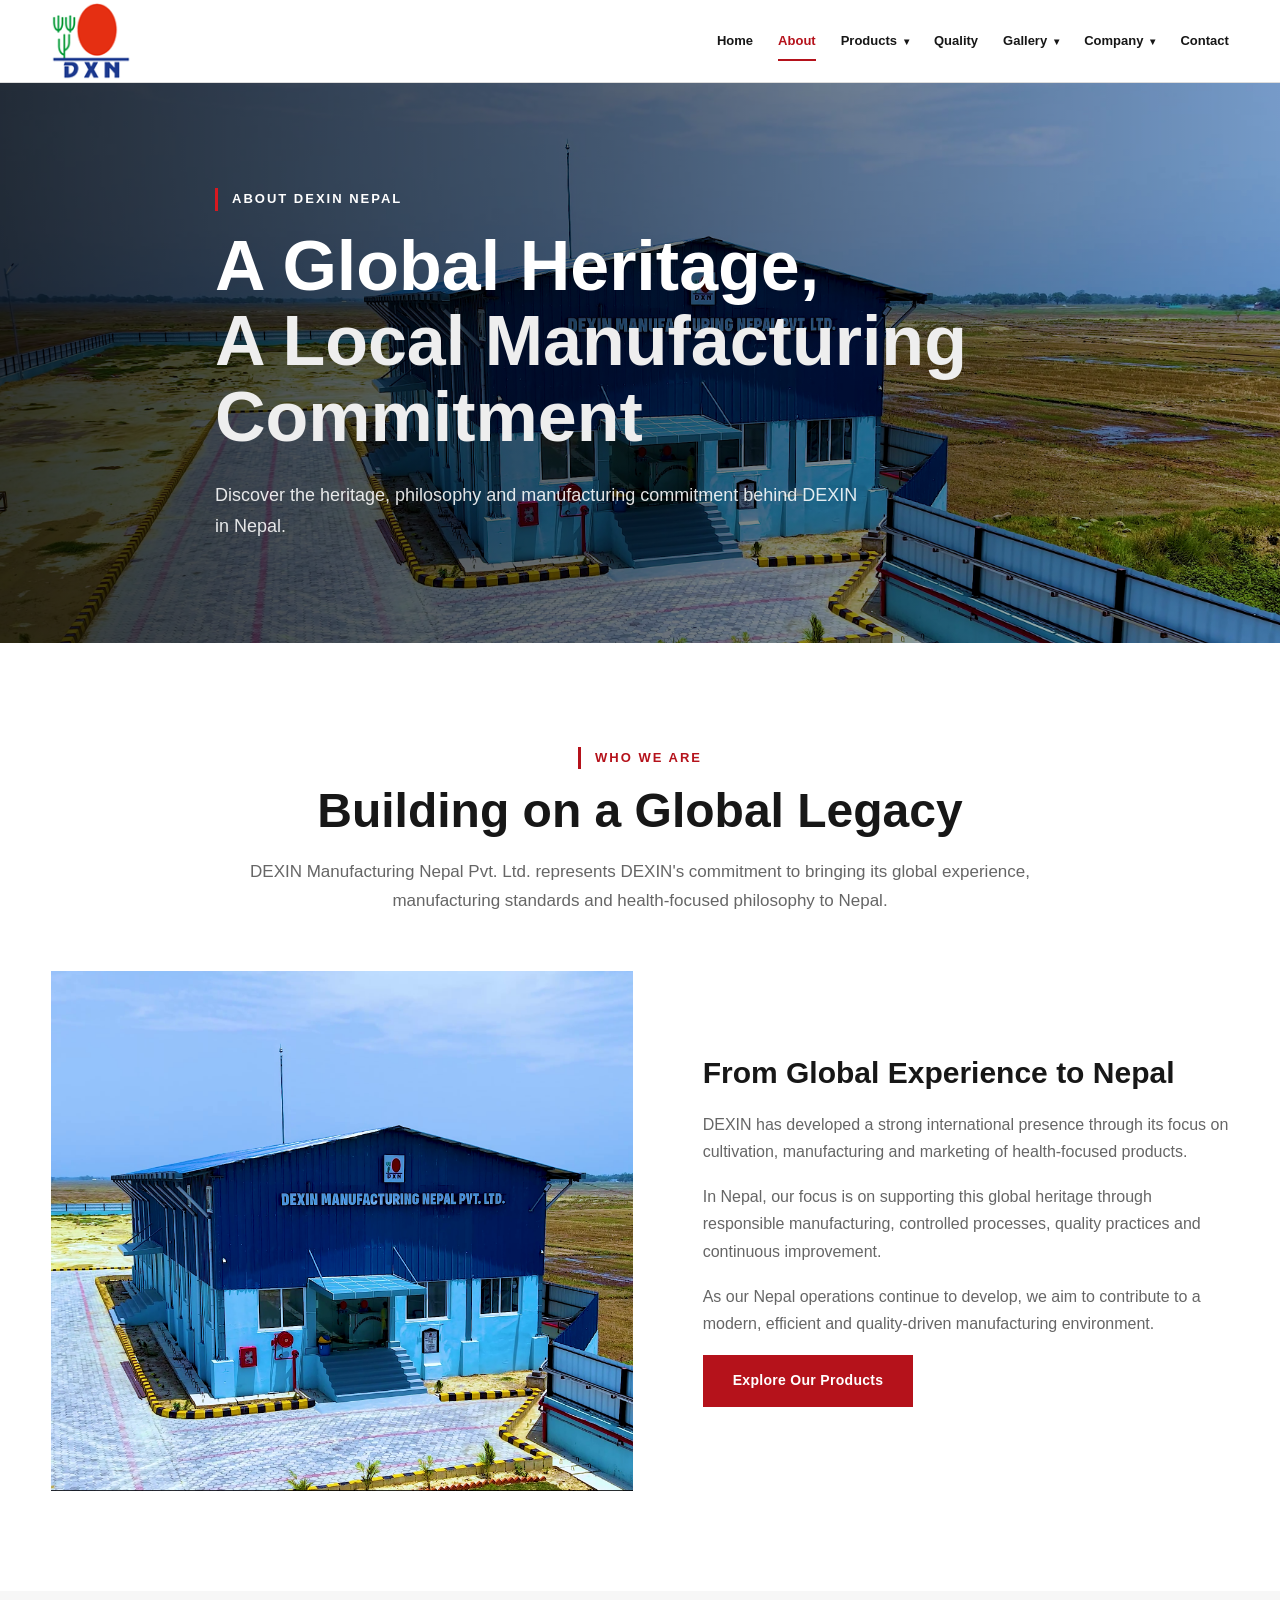
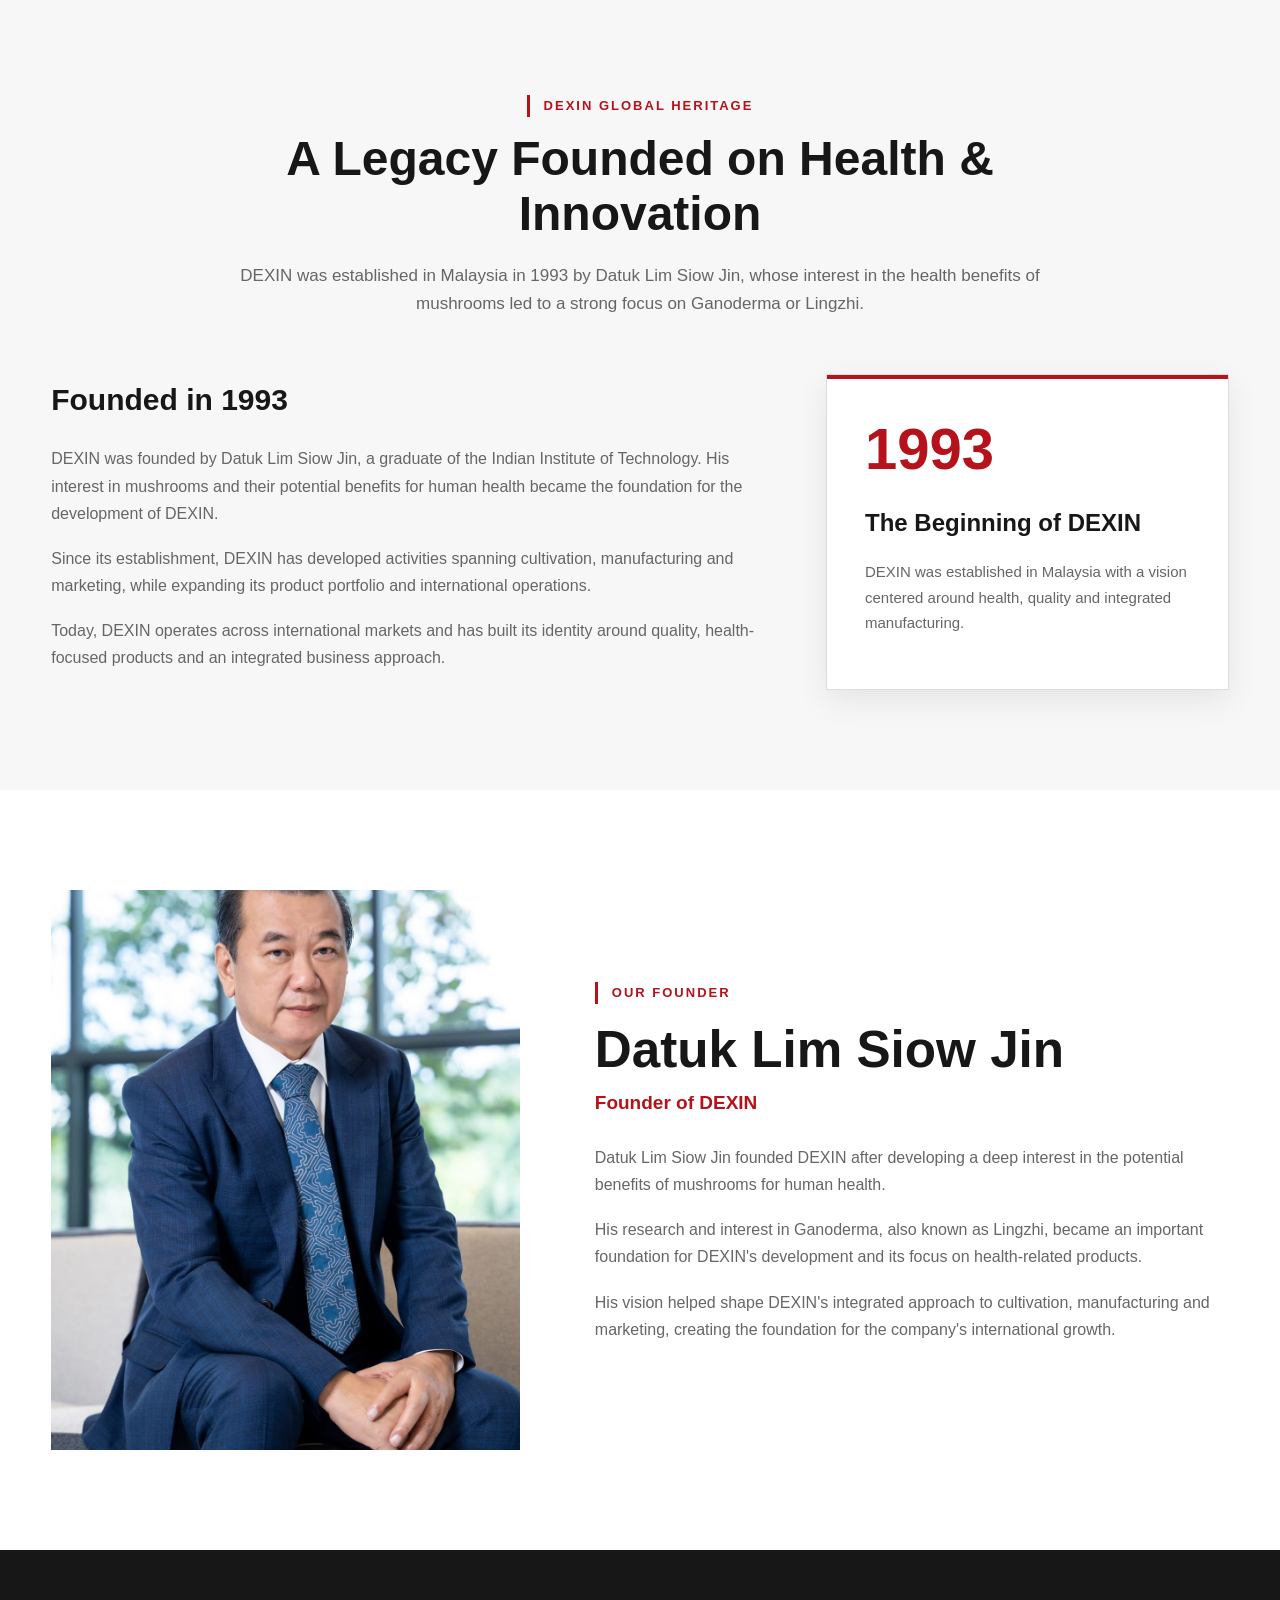
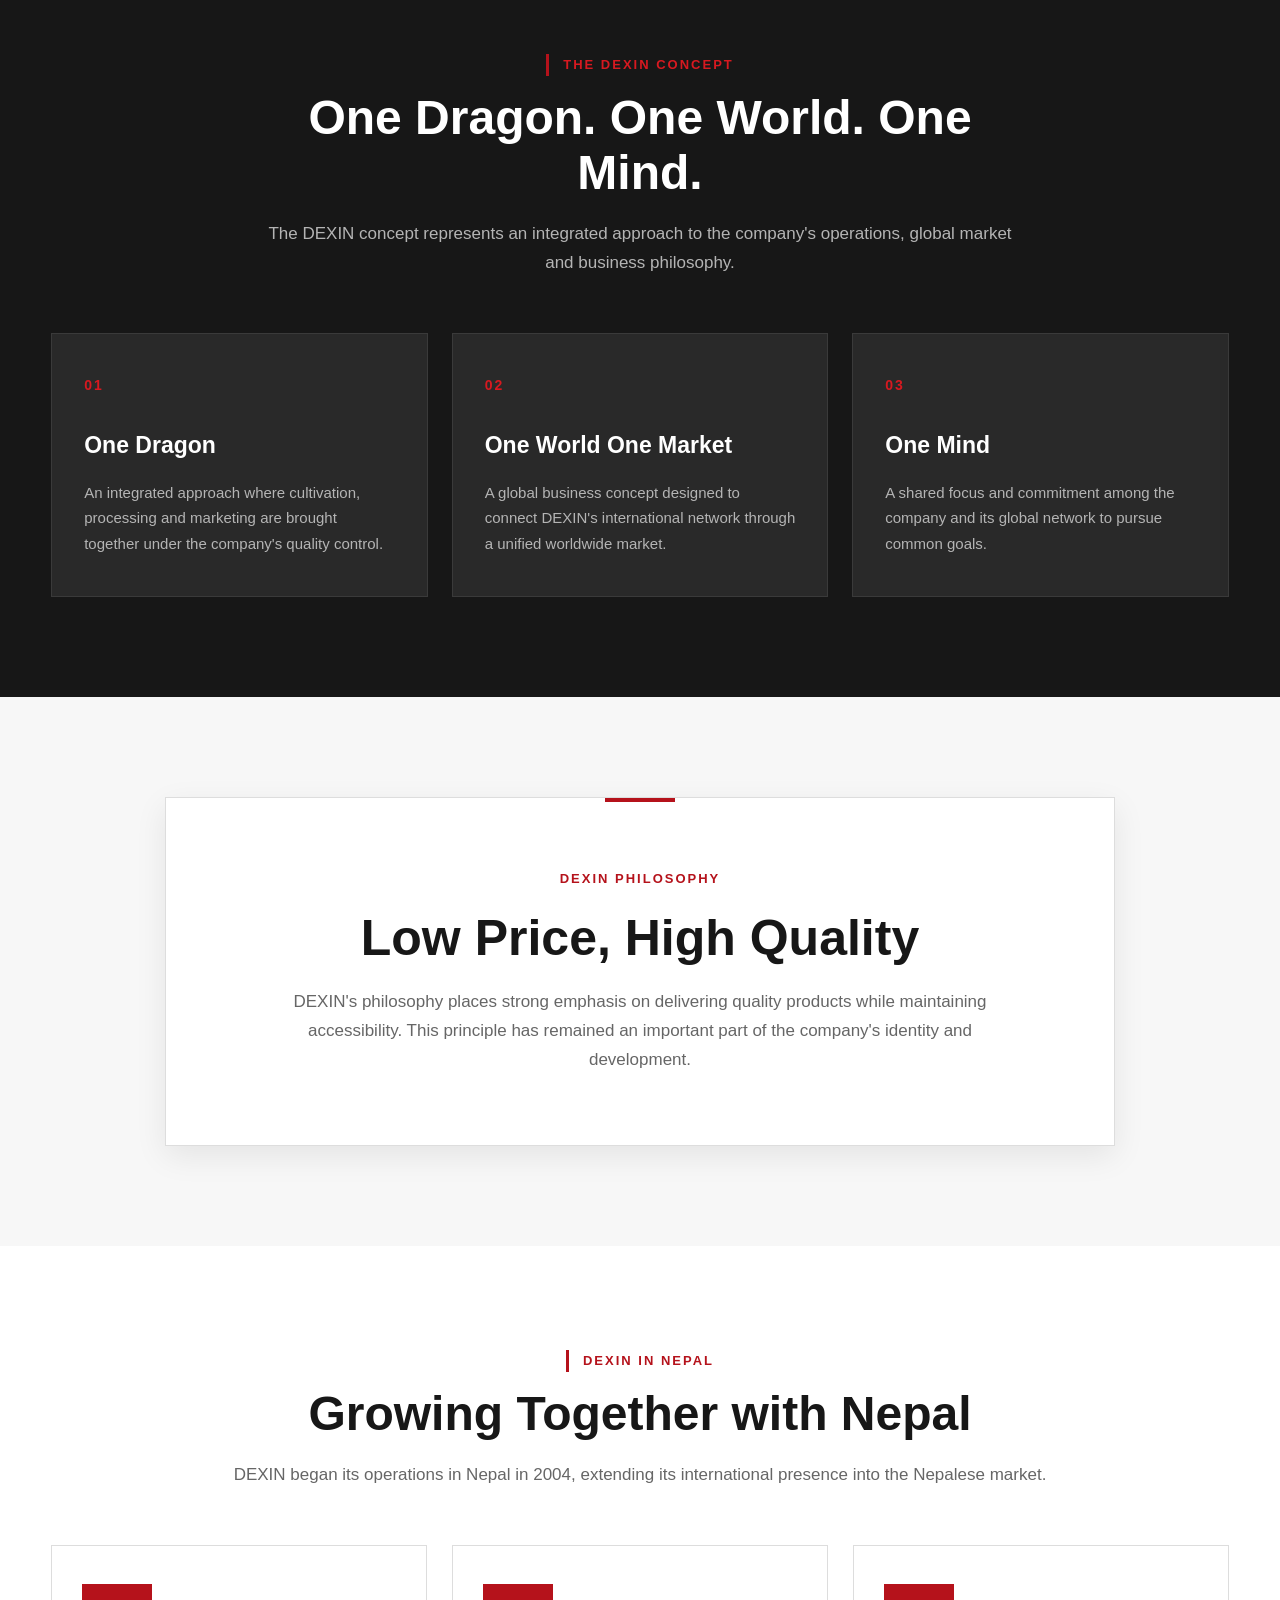
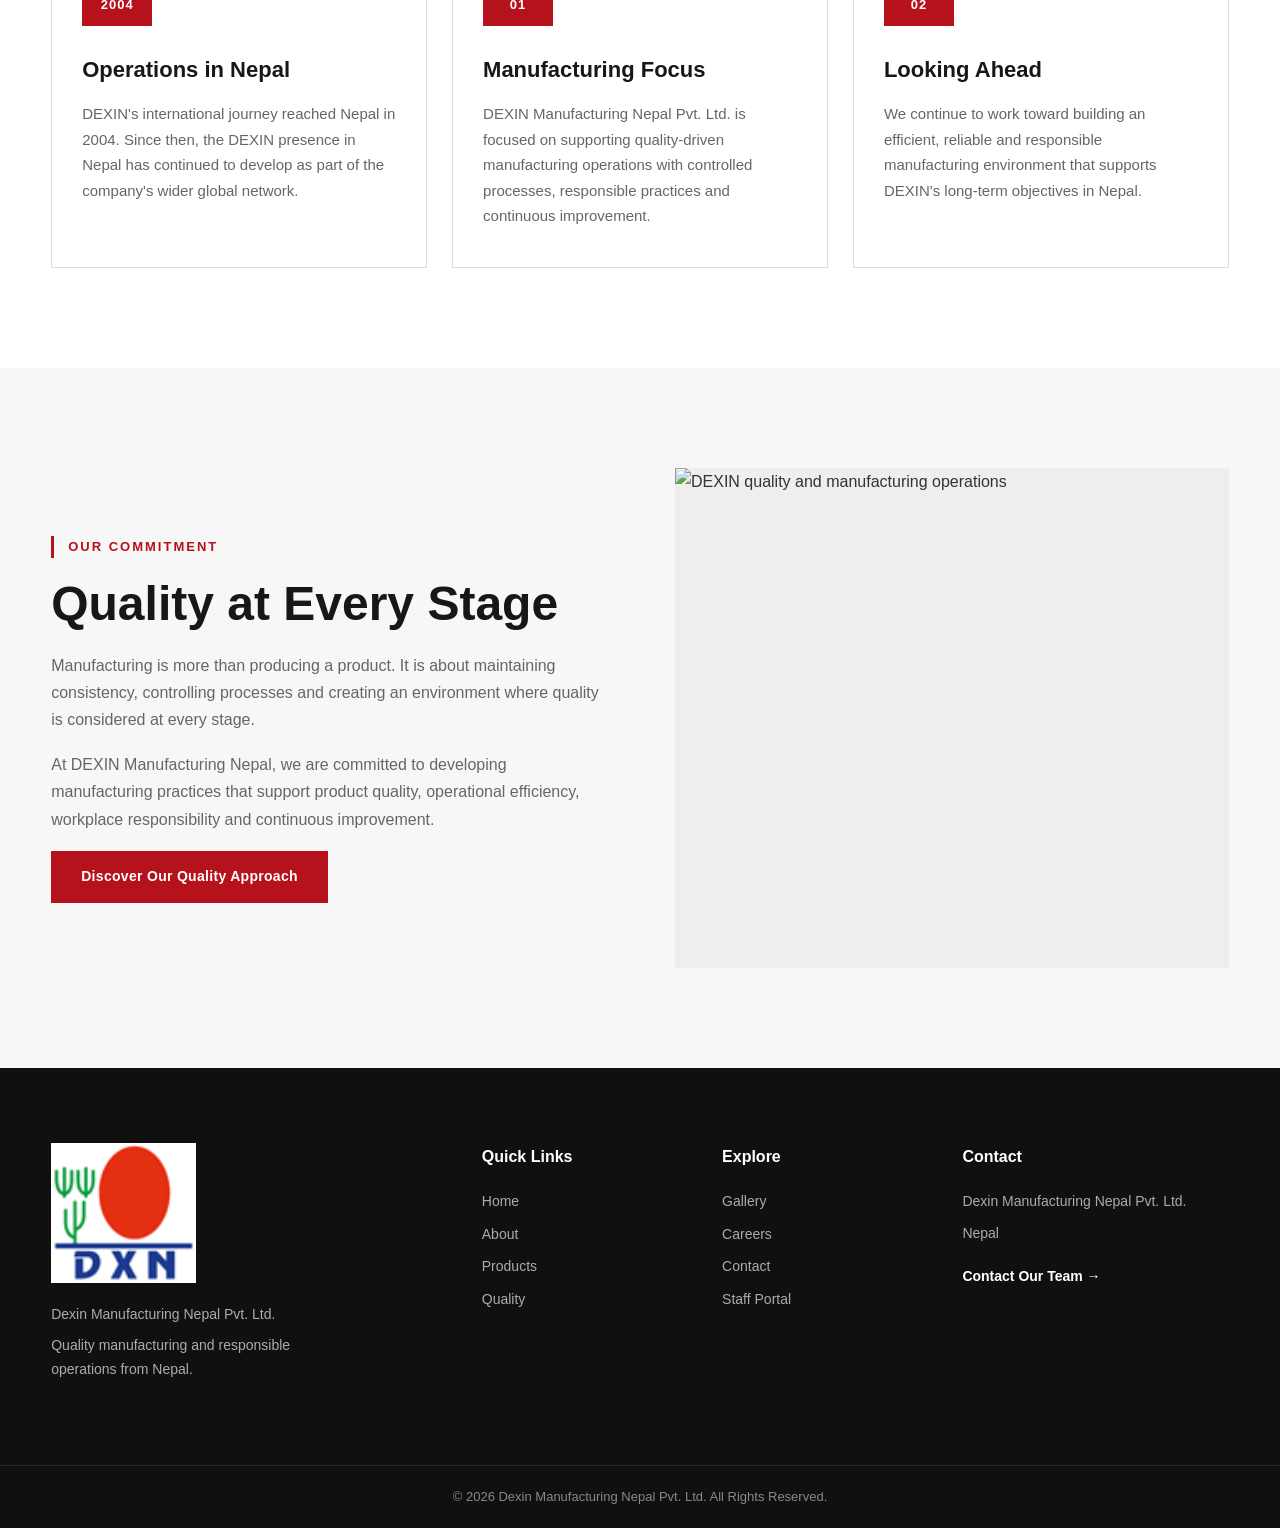
==== commit 25c50e9d: "Load shared navigation styles on About page" ====
--- a/about.html
+++ b/about.html
@@ -1,778 +1,55 @@
-<!DOCTYPE html>
-<html lang="en">
-<head>
-    <meta charset="UTF-8">
-    <meta name="viewport" content="width=device-width, initial-scale=1.0">
-
-    <meta name="description"
-        content="Learn about DEXIN Manufacturing Nepal Pvt. Ltd., its global heritage, founder, philosophy and commitment to quality manufacturing in Nepal.">
-
-    <meta name="keywords"
-        content="Dexin Nepal, Dexin Manufacturing Nepal, Dexin, manufacturing, Nepal factory, Ganoderma">
-
-    <meta name="author" content="Dexin Manufacturing Nepal Pvt. Ltd.">
-
-    <link rel="icon" type="image/png" href="images/logo/dxn-logo.jpeg">
-
-    <title>About Us | DEXIN Manufacturing Nepal Pvt. Ltd.</title>
-
-    <!-- Main CSS -->
-    <link rel="stylesheet" href="css/style.css">
-
-    <!-- Responsive CSS -->
-    <link rel="stylesheet" href="css/responsive.css">
-</head>
-<body>
-   <!-- =========================================================
-     HEADER
-========================================================= -->
-<header class="site-header">
-    <div class="container header-container">
-        <!-- Logo -->
-        <a href="index.html" class="logo">
-            <img src="images/logo/dxn-logo.jpeg"
-                 alt="Dexin Manufacturing Nepal Pvt. Ltd.">
-        </a>
-
-        <!-- Navigation -->
-        <nav class="main-nav" id="mainNav">
-            <a href="index.html">Home</a>
-            <a href="about.html" class="active">About</a>
-            <a href="manufacturing.html">Manufacturing</a>
-            <a href="products.html">Products</a>
-            <a href="quality.html">Quality</a>
-            <a href="gallery.html">Gallery</a>
-            <a href="careers.html">Careers</a>
-            <a href="staff-portal.html">Staff Portal</a>
-            <a href="contact.html">Contact</a> 
-
-        </nav>
-
-        <!-- Mobile Menu Button -->
-        <button class="menu-toggle"
-                id="menuToggle"
-                aria-label="Open navigation menu"
-                aria-expanded="false">
-
-            <span></span>
-            <span></span>
-            <span></span>
-
-        </button>
-
-    </div>
-
-</header>
-
-
-    <!-- =========================================================
-         PAGE HERO
-    ========================================================== -->
-    <main>
-
-        <section class="page-hero">
-
-            <div class="page-hero-overlay"></div>
-
-            <div class="container page-hero-content">
-
-                <span class="section-eyebrow">
-                    ABOUT DEXIN NEPAL
-                </span>
-
-                <h1>
-                    A Global Heritage,
-                    <span>A Local Manufacturing Commitment</span>
-                </h1>
-
-                <p>
-                    Discover the heritage, philosophy and manufacturing
-                    commitment behind DEXIN in Nepal.
-                </p>
-
-            </div>
-
-        </section>
-
-
-        <!-- =====================================================
-             WHO WE ARE
-        ====================================================== -->
-        <section class="section about-intro">
-
-            <div class="container">
-
-                <div class="section-heading">
-
-                    <span class="section-eyebrow">
-                        WHO WE ARE
-                    </span>
-
-                    <h2>
-                        Building on a Global Legacy
-                    </h2>
-
-                    <p>
-                        DEXIN Manufacturing Nepal Pvt. Ltd. represents
-                        DEXIN's commitment to bringing its global experience,
-                        manufacturing standards and health-focused philosophy
-                        to Nepal.
-                    </p>
-
-                </div>
-
-
-                <div class="about-intro-grid">
-
-                    <!-- Image -->
-                    <div class="about-image">
-
-                        <img src="images/factory/factory-intro.jpg"
-                             alt="DEXIN manufacturing facility">
-
-                    </div>
-
-
-                    <!-- Content -->
-                    <div class="about-content">
-
-                        <h3>
-                            From Global Experience to Nepal
-                        </h3>
-
-                        <p>
-                            DEXIN has developed a strong international presence
-                            through its focus on cultivation, manufacturing
-                            and marketing of health-focused products.
-                        </p>
-
-                        <p>
-                            In Nepal, our focus is on supporting this global
-                            heritage through responsible manufacturing,
-                            controlled processes, quality practices and
-                            continuous improvement.
-                        </p>
-
-                        <p>
-                            As our Nepal operations continue to develop,
-                            we aim to contribute to a modern, efficient and
-                            quality-driven manufacturing environment.
-                        </p>
-
-                        <a href="manufacturing.html" class="btn btn-primary">
-                            Explore Manufacturing
-                        </a>
-
-                    </div>
-
-                </div>
-
-            </div>
-
-        </section>
-
-
-        <!-- =====================================================
-             GLOBAL HERITAGE
-        ====================================================== -->
-        <section class="section section-light">
-
-            <div class="container">
-
-                <div class="section-heading center">
-
-                    <span class="section-eyebrow">
-                        DEXIN GLOBAL HERITAGE
-                    </span>
-
-                    <h2>
-                        A Legacy Founded on Health & Innovation
-                    </h2>
-
-                    <p>
-                        DEXIN was established in Malaysia in 1993 by
-                        Datuk Lim Siow Jin, whose interest in the health
-                        benefits of mushrooms led to a strong focus on
-                        Ganoderma or Lingzhi.
-                    </p>
-
-                </div>
-
-
-                <div class="about-history-grid">
-
-                    <div class="history-content">
-
-                        <h3>
-                            Founded in 1993
-                        </h3>
-
-                        <p>
-                            DEXIN was founded by Datuk Lim Siow Jin,
-                            a graduate of the Indian Institute of Technology.
-                            His interest in mushrooms and their potential
-                            benefits for human health became the foundation
-                            for the development of DEXIN.
-                        </p>
-
-                        <p>
-                            Since its establishment, DEXIN has developed
-                            activities spanning cultivation, manufacturing
-                            and marketing, while expanding its product
-                            portfolio and international operations.
-                        </p>
-
-                        <p>
-                            Today, DEXIN operates across international markets
-                            and has built its identity around quality,
-                            health-focused products and an integrated
-                            business approach.
-                        </p>
-
-                    </div>
-
-
-                    <div class="history-highlight">
-
-                        <div class="history-number">
-                            1993
-                        </div>
-
-                        <h3>
-                            The Beginning of DEXIN
-                        </h3>
-
-                        <p>
-                            DEXIN was established in Malaysia with a vision
-                            centered around health, quality and integrated
-                            manufacturing.
-                        </p>
-
-                    </div>
-
-                </div>
-
-            </div>
-
-        </section>
-
-
-        <!-- =====================================================
-             FOUNDER
-        ====================================================== -->
-        <section class="section founder-section">
-
-            <div class="container">
-
-                <div class="founder-grid">
-
-                    <!-- Founder Image -->
-                    <div class="founder-image">
-
-                        <img src="images/factory/founder.jpg"
-                             alt="Datuk Lim Siow Jin, Founder of DEXIN">
-
-                    </div>
-
-
-                    <!-- Founder Content -->
-                    <div class="founder-content">
-
-                        <span class="section-eyebrow">
-                            OUR FOUNDER
-                        </span>
-
-                        <h2>
-                            Datuk Lim Siow Jin
-                        </h2>
-
-                        <h3>
-                            Founder of DEXIN
-                        </h3>
-
-                        <p>
-                            Datuk Lim Siow Jin founded DEXIN after developing
-                            a deep interest in the potential benefits of
-                            mushrooms for human health.
-                        </p>
-
-                        <p>
-                            His research and interest in Ganoderma,
-                            also known as Lingzhi, became an important
-                            foundation for DEXIN's development and its
-                            focus on health-related products.
-                        </p>
-
-                        <p>
-                            His vision helped shape DEXIN's integrated approach
-                            to cultivation, manufacturing and marketing,
-                            creating the foundation for the company's
-                            international growth.
-                        </p>
-
-                    </div>
-
-                </div>
-
-            </div>
-
-        </section>
-
-
-        <!-- =====================================================
-             DEXIN CONCEPT
-        ====================================================== -->
-        <section class="section section-dark">
-
-            <div class="container">
-
-                <div class="section-heading center">
-
-                    <span class="section-eyebrow">
-                        THE DEXIN CONCEPT
-                    </span>
-
-                    <h2>
-                        One Dragon. One World. One Mind.
-                    </h2>
-
-                    <p>
-                        The DEXIN concept represents an integrated approach
-                        to the company's operations, global market and
-                        business philosophy.
-                    </p>
-
-                </div>
-
-
-                <div class="concept-grid">
-
-                    <!-- One Dragon -->
-                    <article class="concept-card">
-
-                        <div class="concept-number">
-                            01
-                        </div>
-
-                        <h3>
-                            One Dragon
-                        </h3>
-
-                        <p>
-                            An integrated approach where cultivation,
-                            processing and marketing are brought together
-                            under the company's quality control.
-                        </p>
-
-                    </article>
-
-
-                    <!-- One World One Market -->
-                    <article class="concept-card">
-
-                        <div class="concept-number">
-                            02
-                        </div>
-
-                        <h3>
-                            One World One Market
-                        </h3>
-
-                        <p>
-                            A global business concept designed to connect
-                            DEXIN's international network through a unified
-                            worldwide market.
-                        </p>
-
-                    </article>
-
-
-                    <!-- One Mind -->
-                    <article class="concept-card">
-
-                        <div class="concept-number">
-                            03
-                        </div>
-
-                        <h3>
-                            One Mind
-                        </h3>
-
-                        <p>
-                            A shared focus and commitment among the company
-                            and its global network to pursue common goals.
-                        </p>
-
-                    </article>
-
-                </div>
-
-            </div>
-
-        </section>
-
-
-        <!-- =====================================================
-             PHILOSOPHY
-        ====================================================== -->
-        <section class="section philosophy-section">
-
-            <div class="container">
-
-                <div class="philosophy-box">
-
-                    <div class="philosophy-label">
-                        DEXIN PHILOSOPHY
-                    </div>
-
-                    <h2>
-                        Low Price, High Quality
-                    </h2>
-
-                    <p>
-                        DEXIN's philosophy places strong emphasis on delivering
-                        quality products while maintaining accessibility.
-                        This principle has remained an important part of
-                        the company's identity and development.
-                    </p>
-
-                </div>
-
-            </div>
-
-        </section>
-
-
-        <!-- =====================================================
-             DEXIN IN NEPAL
-        ====================================================== -->
-        <section class="section nepal-section">
-
-            <div class="container">
-
-                <div class="section-heading center">
-
-                    <span class="section-eyebrow">
-                        DEXIN IN NEPAL
-                    </span>
-
-                    <h2>
-                        Growing Together with Nepal
-                    </h2>
-
-                    <p>
-                        DEXIN began its operations in Nepal in 2004,
-                        extending its international presence into
-                        the Nepalese market.
-                    </p>
-
-                </div>
-
-
-                <div class="nepal-grid">
-
-                    <!-- Nepal Journey -->
-                    <div class="nepal-card">
-
-                        <div class="nepal-icon">
-                            2004
-                        </div>
-
-                        <h3>
-                            Operations in Nepal
-                        </h3>
-
-                        <p>
-                            DEXIN's international journey reached Nepal
-                            in 2004. Since then, the DEXIN presence in
-                            Nepal has continued to develop as part of
-                            the company's wider global network.
-                        </p>
-
-                    </div>
-
-
-                    <!-- Manufacturing -->
-                    <div class="nepal-card">
-
-                        <div class="nepal-icon">
-                            01
-                        </div>
-
-                        <h3>
-                            Manufacturing Focus
-                        </h3>
-
-                        <p>
-                            DEXIN Manufacturing Nepal Pvt. Ltd. is focused
-                            on supporting quality-driven manufacturing
-                            operations with controlled processes,
-                            responsible practices and continuous
-                            improvement.
-                        </p>
-
-                    </div>
-
-
-                    <!-- Future -->
-                    <div class="nepal-card">
-
-                        <div class="nepal-icon">
-                            02
-                        </div>
-
-                        <h3>
-                            Looking Ahead
-                        </h3>
-
-                        <p>
-                            We continue to work toward building an efficient,
-                            reliable and responsible manufacturing environment
-                            that supports DEXIN's long-term objectives in Nepal.
-                        </p>
-
-                    </div>
-
-                </div>
-
-            </div>
-
-        </section>
-
-
-        <!-- =====================================================
-             MANUFACTURING COMMITMENT
-        ====================================================== -->
-        <section class="section commitment-section">
-
-            <div class="container">
-
-                <div class="commitment-grid">
-
-                    <div class="commitment-content">
-
-                        <span class="section-eyebrow">
-                            OUR COMMITMENT
-                        </span>
-
-                        <h2>
-                            Quality at Every Stage
-                        </h2>
-
-                        <p>
-                            Manufacturing is more than producing a product.
-                            It is about maintaining consistency, controlling
-                            processes and creating an environment where quality
-                            is considered at every stage.
-                        </p>
-
-                        <p>
-                            At DEXIN Manufacturing Nepal, we are committed to
-                            developing manufacturing practices that support
-                            product quality, operational efficiency,
-                            workplace responsibility and continuous improvement.
-                        </p>
-
-                        <a href="quality.html" class="btn btn-primary">
-                            Discover Our Quality Approach
-                        </a>
-
-                    </div>
-
-
-                    <div class="commitment-image">
-
-                        <img src="images/quality/quality-main.jpg"
-                             alt="DEXIN quality and manufacturing operations">
-
-                    </div>
-
-                </div>
-
-            </div>
-
-        </section>
-
-
-        <!-- =====================================================
-             CALL TO ACTION
-        ====================================================== -->
-        <section class="cta-section">
-
-            <div class="container cta-inner">
-
-                <div>
-
-                    <span class="section-eyebrow">
-                        DISCOVER DEXIN NEPAL
-                    </span>
-
-                    <h2>
-                        Explore Our Manufacturing Capabilities
-                    </h2>
-
-                    <p>
-                        Learn more about our manufacturing environment,
-                        processes and commitment to quality.
-                    </p>
-
-                </div>
-
-                <div class="cta-actions">
-
-                    <a href="manufacturing.html"
-                       class="btn btn-primary">
-                        Manufacturing
-                    </a>
-
-                    <a href="contact.html"
-                       class="btn btn-outline">
-                        Contact Us
-                    </a>
-
-                </div>
-
-            </div>
-
-        </section>
-
-    </main>
-
-
-    <!-- =========================================================
-         FOOTER
-    ========================================================== -->
-    <footer class="site-footer">
-
-        <div class="container footer-grid">
-
-            <!-- Company -->
-            <div class="footer-company">
-
-                <img src="images/logo/dxn-logo.jpeg"
-                     alt="Dexin Manufacturing Nepal Pvt. Ltd."
-                     class="footer-logo">
-
-                <p>
-                    Dexin Manufacturing Nepal Pvt. Ltd.
-                    Supporting quality-driven manufacturing
-                    in Nepal.
-                </p>
-
-            </div>
-
-
-            <!-- Quick Links -->
-            <div class="footer-links">
-
-                <h3>
-                    Quick Links
-                </h3>
-
-                <ul>
-
-                    <li>
-                        <a href="index.html">Home</a>
-                    </li>
-
-                    <li>
-                        <a href="about.html">About Us</a>
-                    </li>
-
-                    <li>
-                        <a href="manufacturing.html">Manufacturing</a>
-                    </li>
-
-                    <li>
-                        <a href="products.html">Products</a>
-                    </li>
-
-                    <li>
-                        <a href="quality.html">Quality</a>
-                    </li>
-
-                </ul>
-
-            </div>
-
-
-            <!-- More -->
-            <div class="footer-links">
-
-                <h3>
-                    Explore
-                </h3>
-
-                <ul>
-
-                    <li>
-                        <a href="gallery.html">
-                            Gallery
-                        </a>
-                    </li>
-
-                    <li>
-                        <a href="careers.html">
-                            Careers
-                        </a>
-                    </li>
-
-                    <li>
-                        <a href="contact.html">
-                            Contact
-                        </a>
-                    </li>
-                    <li>
-                    <a href="staff-portal.html">
-                        Staff Portal
-                    </a>
-                    </li>
-
-                </ul>
-
-            </div>
-
-
-            <!-- Contact -->
-            <div class="footer-contact">
-
-                <h3>
-                    Contact
-                </h3>
-
-                <p>
-                    Dexin Manufacturing Nepal Pvt. Ltd.
-                </p>
-
-                <p>
-                    Nepal
-                </p>
-
-            </div>
-
-        </div>
-
-
-        <!-- Copyright -->
-        <div class="footer-bottom">
-
-            <div class="container">
-
-                <p>
-                    © <span class="current-year"></span>
-                    Dexin Manufacturing Nepal Pvt. Ltd.
-                    All Rights Reserved.
-                </p>
-
-            </div>
-
-        </div>
-
-    </footer>
-
-
-    <!-- JavaScript -->
-    <script src="js/script.js"></script>
-
-</body>
-</html>+<!DOCTYPE html>
+<html lang="en">
+<head>
+    <meta charset="UTF-8">
+    <meta name="viewport" content="width=device-width, initial-scale=1.0">
+    <meta name="description" content="Learn about DEXIN Manufacturing Nepal Pvt. Ltd., its global heritage, founder, philosophy and commitment to quality manufacturing in Nepal.">
+    <meta name="keywords" content="Dexin Nepal, Dexin Manufacturing Nepal, Dexin, manufacturing, Nepal factory, Ganoderma">
+    <meta name="author" content="Dexin Manufacturing Nepal Pvt. Ltd.">
+    <link rel="icon" type="image/png" href="images/logo/dxn-logo.png">
+    <title>About Us | DEXIN Manufacturing Nepal Pvt. Ltd.</title>
+    <link rel="stylesheet" href="css/style.css">
+    <link rel="stylesheet" href="css/responsive.css">
+    <link rel="stylesheet" href="css/products-gallery.css">
+</head>
+<body>
+<header class="site-header">
+    <div class="container header-container">
+        <a href="index.html" class="logo"><img src="images/logo/dxn-logo.png" alt="Dexin Manufacturing Nepal Pvt. Ltd."></a>
+        <nav class="main-nav" id="mainNav" aria-label="Main navigation"></nav>
+        <button class="menu-toggle" id="menuToggle" aria-label="Open navigation menu" aria-expanded="false" aria-controls="mainNav">
+            <span></span><span></span><span></span>
+        </button>
+    </div>
+</header>
+
+<main>
+    <!-- Existing About page content is preserved below. -->
+    <section class="page-hero">
+        <div class="page-hero-overlay"></div>
+        <div class="container page-hero-content">
+            <span class="section-eyebrow">ABOUT DEXIN NEPAL</span>
+            <h1>A Global Heritage, <span>A Local Manufacturing Commitment</span></h1>
+            <p>Discover the heritage, philosophy and manufacturing commitment behind DEXIN in Nepal.</p>
+        </div>
+    </section>
+
+    <section class="section about-intro"><div class="container"><div class="section-heading"><span class="section-eyebrow">WHO WE ARE</span><h2>Building on a Global Legacy</h2><p>DEXIN Manufacturing Nepal Pvt. Ltd. represents DEXIN's commitment to bringing its global experience, manufacturing standards and health-focused philosophy to Nepal.</p></div><div class="about-intro-grid"><div class="about-image"><img src="images/factory/factory-intro.jpg" alt="DEXIN manufacturing facility"></div><div class="about-content"><h3>From Global Experience to Nepal</h3><p>DEXIN has developed a strong international presence through its focus on cultivation, manufacturing and marketing of health-focused products.</p><p>In Nepal, our focus is on supporting this global heritage through responsible manufacturing, controlled processes, quality practices and continuous improvement.</p><p>As our Nepal operations continue to develop, we aim to contribute to a modern, efficient and quality-driven manufacturing environment.</p><a href="products.html" class="btn btn-primary">Explore Our Products</a></div></div></div></section>
+
+    <section class="section section-light"><div class="container"><div class="section-heading center"><span class="section-eyebrow">DEXIN GLOBAL HERITAGE</span><h2>A Legacy Founded on Health &amp; Innovation</h2><p>DEXIN was established in Malaysia in 1993 by Datuk Lim Siow Jin, whose interest in the health benefits of mushrooms led to a strong focus on Ganoderma or Lingzhi.</p></div><div class="about-history-grid"><div class="history-content"><h3>Founded in 1993</h3><p>DEXIN was founded by Datuk Lim Siow Jin, a graduate of the Indian Institute of Technology. His interest in mushrooms and their potential benefits for human health became the foundation for the development of DEXIN.</p><p>Since its establishment, DEXIN has developed activities spanning cultivation, manufacturing and marketing, while expanding its product portfolio and international operations.</p><p>Today, DEXIN operates across international markets and has built its identity around quality, health-focused products and an integrated business approach.</p></div><div class="history-highlight"><div class="history-number">1993</div><h3>The Beginning of DEXIN</h3><p>DEXIN was established in Malaysia with a vision centered around health, quality and integrated manufacturing.</p></div></div></div></section>
+
+    <section class="section founder-section"><div class="container"><div class="founder-grid"><div class="founder-image"><img src="images/factory/founder.jpg" alt="Datuk Lim Siow Jin, Founder of DEXIN"></div><div class="founder-content"><span class="section-eyebrow">OUR FOUNDER</span><h2>Datuk Lim Siow Jin</h2><h3>Founder of DEXIN</h3><p>Datuk Lim Siow Jin founded DEXIN after developing a deep interest in the potential benefits of mushrooms for human health.</p><p>His research and interest in Ganoderma, also known as Lingzhi, became an important foundation for DEXIN's development and its focus on health-related products.</p><p>His vision helped shape DEXIN's integrated approach to cultivation, manufacturing and marketing, creating the foundation for the company's international growth.</p></div></div></div></section>
+
+    <section class="section section-dark"><div class="container"><div class="section-heading center"><span class="section-eyebrow">THE DEXIN CONCEPT</span><h2>One Dragon. One World. One Mind.</h2><p>The DEXIN concept represents an integrated approach to the company's operations, global market and business philosophy.</p></div><div class="concept-grid"><article class="concept-card"><div class="concept-number">01</div><h3>One Dragon</h3><p>An integrated approach where cultivation, processing and marketing are brought together under the company's quality control.</p></article><article class="concept-card"><div class="concept-number">02</div><h3>One World One Market</h3><p>A global business concept designed to connect DEXIN's international network through a unified worldwide market.</p></article><article class="concept-card"><div class="concept-number">03</div><h3>One Mind</h3><p>A shared focus and commitment among the company and its global network to pursue common goals.</p></article></div></div></section>
+
+    <section class="section philosophy-section"><div class="container"><div class="philosophy-box"><div class="philosophy-label">DEXIN PHILOSOPHY</div><h2>Low Price, High Quality</h2><p>DEXIN's philosophy places strong emphasis on delivering quality products while maintaining accessibility. This principle has remained an important part of the company's identity and development.</p></div></div></section>
+
+    <section class="section nepal-section"><div class="container"><div class="section-heading center"><span class="section-eyebrow">DEXIN IN NEPAL</span><h2>Growing Together with Nepal</h2><p>DEXIN began its operations in Nepal in 2004, extending its international presence into the Nepalese market.</p></div><div class="nepal-grid"><div class="nepal-card"><div class="nepal-icon">2004</div><h3>Operations in Nepal</h3><p>DEXIN's international journey reached Nepal in 2004. Since then, the DEXIN presence in Nepal has continued to develop as part of the company's wider global network.</p></div><div class="nepal-card"><div class="nepal-icon">01</div><h3>Manufacturing Focus</h3><p>DEXIN Manufacturing Nepal Pvt. Ltd. is focused on supporting quality-driven manufacturing operations with controlled processes, responsible practices and continuous improvement.</p></div><div class="nepal-card"><div class="nepal-icon">02</div><h3>Looking Ahead</h3><p>We continue to work toward building an efficient, reliable and responsible manufacturing environment that supports DEXIN's long-term objectives in Nepal.</p></div></div></div></section>
+
+    <section class="section commitment-section"><div class="container"><div class="commitment-grid"><div class="commitment-content"><span class="section-eyebrow">OUR COMMITMENT</span><h2>Quality at Every Stage</h2><p>Manufacturing is more than producing a product. It is about maintaining consistency, controlling processes and creating an environment where quality is considered at every stage.</p><p>At DEXIN Manufacturing Nepal, we are committed to developing manufacturing practices that support product quality, operational efficiency, workplace responsibility and continuous improvement.</p><a href="quality.html" class="btn btn-primary">Discover Our Quality Approach</a></div><div class="commitment-image"><img src="images/quality/quality-main.jpg" alt="DEXIN quality and manufacturing operations"></div></div></div></section>
+</main>
+
+<footer class="site-footer"><div class="container footer-grid"><div class="footer-about"><img src="images/logo/dxn-logo.png" alt="Dexin Manufacturing Nepal Pvt. Ltd." class="footer-logo"><p>Dexin Manufacturing Nepal Pvt. Ltd.</p><p>Quality manufacturing and responsible operations from Nepal.</p></div><div class="footer-links"><h3>Quick Links</h3><a href="index.html">Home</a><a href="about.html">About</a><a href="products.html">Products</a><a href="quality.html">Quality</a></div><div class="footer-links"><h3>Explore</h3><a href="gallery.html">Gallery</a><a href="careers.html">Careers</a><a href="contact.html">Contact</a><a href="staff-portal.html">Staff Portal</a></div><div class="footer-contact"><h3>Contact</h3><p>Dexin Manufacturing Nepal Pvt. Ltd.</p><p>Nepal</p><a href="contact.html">Contact Our Team →</a></div></div><div class="footer-bottom"><div class="container"><p>© <span class="current-year"></span> Dexin Manufacturing Nepal Pvt. Ltd. All Rights Reserved.</p></div></div></footer>
+<script src="js/script.js"></script>
+</body>
+</html>
--- a/css/products-gallery.css
+++ b/css/products-gallery.css
@@ -0,0 +1,209 @@
+/* =========================================================
+   PRODUCTS + GALLERY PAGE COMPONENTS
+========================================================= */
+
+/* ---------- Navigation dropdowns ---------- */
+.nav-dropdown {
+    position: relative;
+}
+
+.nav-dropdown > summary {
+    position: relative;
+    padding: 29px 0;
+    color: var(--dark);
+    font-size: 13px;
+    font-weight: 600;
+    cursor: pointer;
+    list-style: none;
+    transition: var(--transition);
+}
+
+.nav-dropdown > summary::-webkit-details-marker { display: none; }
+.nav-dropdown > summary::after {
+    content: "▾";
+    margin-left: 7px;
+    font-size: 10px;
+}
+
+.nav-dropdown[open] > summary,
+.nav-dropdown > summary:hover { color: var(--primary); }
+
+.nav-dropdown-menu {
+    position: absolute;
+    top: calc(100% - 1px);
+    left: 50%;
+    min-width: 245px;
+    padding: 12px 0;
+    transform: translateX(-50%);
+    background: var(--white);
+    border: 1px solid var(--border);
+    box-shadow: var(--shadow);
+    z-index: 1100;
+}
+
+.nav-dropdown-menu a,
+.nav-dropdown-menu summary {
+    display: block;
+    width: 100%;
+    padding: 10px 18px;
+    border: 0;
+    color: var(--dark);
+    font-size: 13px;
+    font-weight: 600;
+    text-align: left;
+}
+
+.nav-dropdown-menu a::after { display: none; }
+.nav-dropdown-menu a:hover { background: var(--off-white); color: var(--primary); }
+
+.nav-subdropdown { position: relative; }
+.nav-subdropdown > summary::after { content: "›"; float: right; }
+.nav-submenu {
+    position: absolute;
+    top: -12px;
+    left: 100%;
+    min-width: 205px;
+    padding: 12px 0;
+    background: var(--white);
+    border: 1px solid var(--border);
+    box-shadow: var(--shadow);
+}
+
+/* Desktop: open dropdowns when the mouse hovers over the menu item. */
+@media (min-width: 993px) {
+    .main-nav .nav-dropdown > .nav-dropdown-menu,
+    .main-nav .nav-subdropdown > .nav-submenu {
+        display: none;
+    }
+
+    .main-nav .nav-dropdown:hover > .nav-dropdown-menu,
+    .main-nav .nav-dropdown:focus-within > .nav-dropdown-menu,
+    .main-nav .nav-dropdown[open] > .nav-dropdown-menu,
+    .main-nav .nav-subdropdown:hover > .nav-submenu,
+    .main-nav .nav-subdropdown:focus-within > .nav-submenu,
+    .main-nav .nav-subdropdown[open] > .nav-submenu {
+        display: block;
+    }
+
+    .main-nav .nav-dropdown:hover > summary,
+    .main-nav .nav-subdropdown:hover > summary {
+        color: var(--primary);
+    }
+}
+
+/* ---------- Page hero ---------- */
+.product-page-hero {
+    min-height: 460px;
+    display: flex;
+    align-items: center;
+    background: linear-gradient(90deg, rgba(0,0,0,.76), rgba(0,0,0,.28)), url("../images/hero/factory-main.png") center/cover;
+    color: var(--white);
+}
+
+.product-page-hero-content { max-width: 780px; }
+.product-page-hero h1 { margin-bottom: 18px; font-size: clamp(42px, 6vw, 68px); line-height: 1.08; }
+.product-page-hero p { max-width: 680px; color: rgba(255,255,255,.88); font-size: 17px; }
+
+/* ---------- Product sections ---------- */
+.product-category-grid,
+.product-feature-grid,
+.unit-grid {
+    display: grid;
+    grid-template-columns: repeat(2, 1fr);
+    gap: 25px;
+}
+
+.product-section-card,
+.unit-card {
+    padding: 34px;
+    background: var(--white);
+    border: 1px solid var(--border);
+    transition: var(--transition);
+}
+
+.product-section-card:hover,
+.unit-card:hover { transform: translateY(-5px); box-shadow: var(--shadow-hover); }
+.product-section-card h3,
+.unit-card h3 { margin-bottom: 12px; color: var(--dark); font-size: 23px; }
+.product-section-card p,
+.unit-card p { color: var(--text-light); }
+
+.product-section-card .text-link { margin-top: 12px; }
+
+.auto-image-gallery {
+    display: grid;
+    grid-template-columns: repeat(4, 1fr);
+    gap: 22px;
+}
+
+.auto-image-card {
+    overflow: hidden;
+    margin: 0;
+    background: var(--white);
+    border: 1px solid var(--border);
+    box-shadow: var(--shadow);
+}
+
+.auto-image-card img {
+    width: 100%;
+    height: 250px;
+    object-fit: cover;
+    transition: transform .5s ease;
+}
+
+.auto-image-card:hover img { transform: scale(1.04); }
+.auto-image-card figcaption { padding: 14px 16px; color: var(--dark); font-size: 14px; font-weight: 600; }
+
+.auto-image-gallery[data-image-empty="true"]::before {
+    content: "Images will appear here automatically when added to this folder.";
+    display: block;
+    grid-column: 1 / -1;
+    padding: 35px;
+    color: var(--text-light);
+    text-align: center;
+    background: var(--off-white);
+    border: 1px dashed var(--border);
+}
+
+.gallery-tabs {
+    display: grid;
+    gap: 70px;
+}
+
+.gallery-video-note {
+    padding: 30px;
+    background: var(--off-white);
+    border-left: 4px solid var(--primary);
+    color: var(--text-light);
+}
+
+@media (max-width: 992px) {
+    .nav-dropdown > summary { padding: 15px 0; }
+    .nav-dropdown-menu,
+    .nav-submenu {
+        position: static;
+        transform: none;
+        width: 100%;
+        min-width: 0;
+        margin-top: 0;
+        box-shadow: none;
+        border: 0;
+        border-left: 2px solid var(--light-gray);
+    }
+    .nav-dropdown-menu a,
+    .nav-dropdown-menu summary { padding: 10px 14px; }
+    .nav-submenu { padding: 0 0 0 10px; }
+    .product-category-grid,
+    .product-feature-grid,
+    .unit-grid { grid-template-columns: 1fr; }
+    .auto-image-gallery { grid-template-columns: repeat(2, 1fr); }
+}
+
+@media (max-width: 576px) {
+    .product-page-hero { min-height: 420px; }
+    .product-page-hero h1 { font-size: 38px; }
+    .auto-image-gallery { grid-template-columns: 1fr; }
+    .auto-image-card img { height: 260px; }
+    .product-section-card,
+    .unit-card { padding: 27px; }
+}
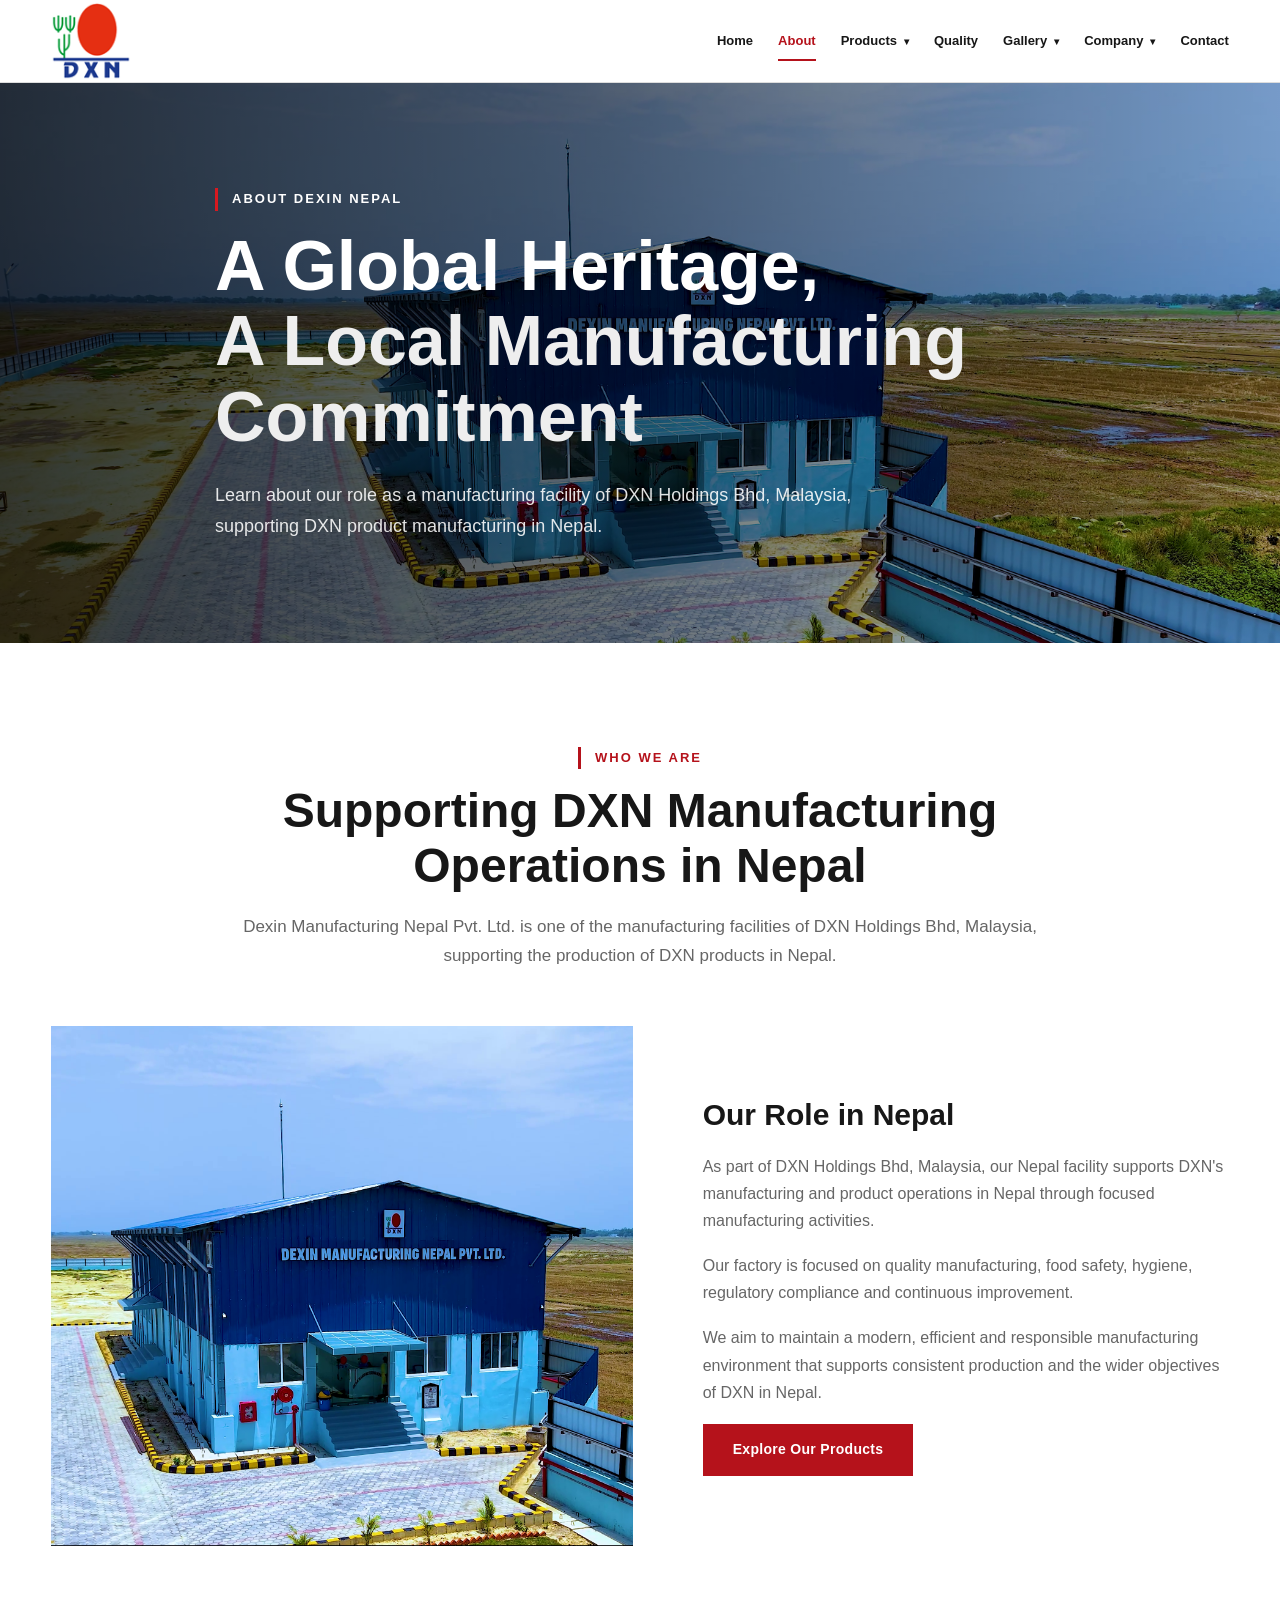
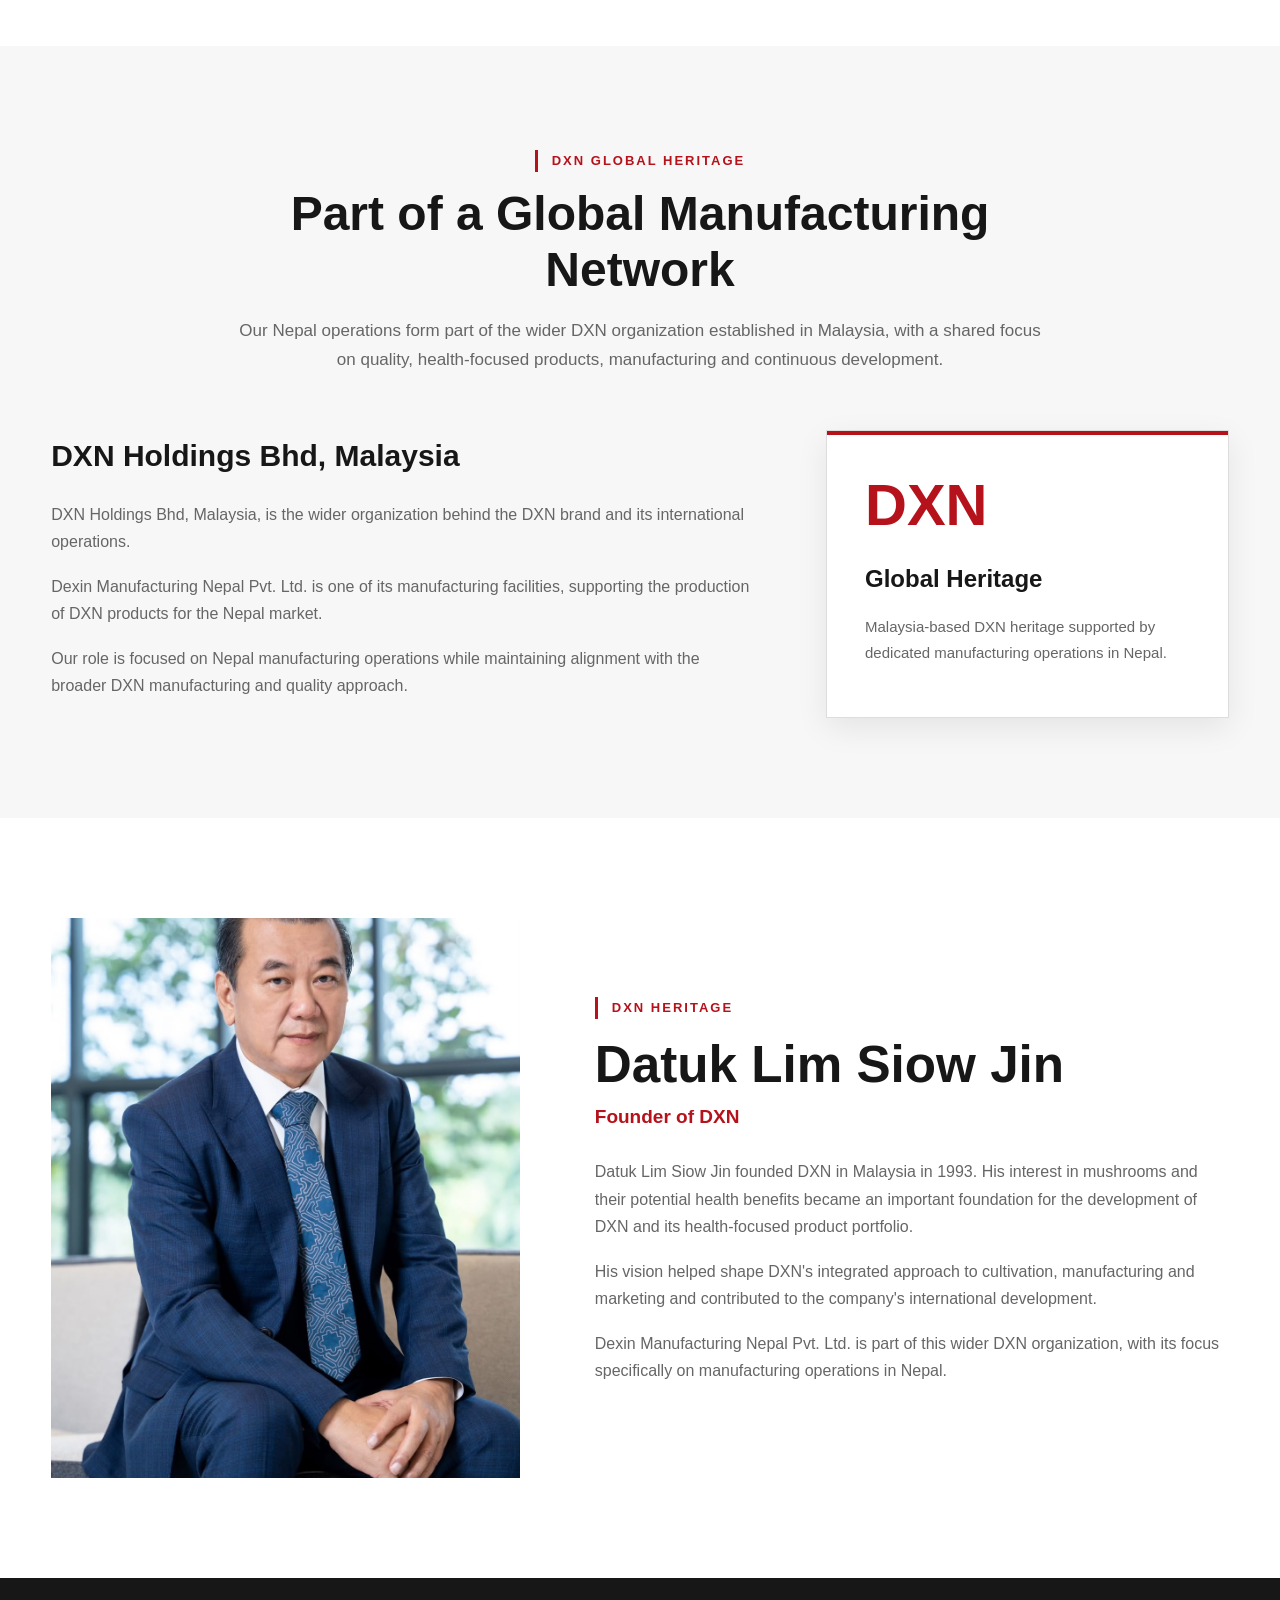
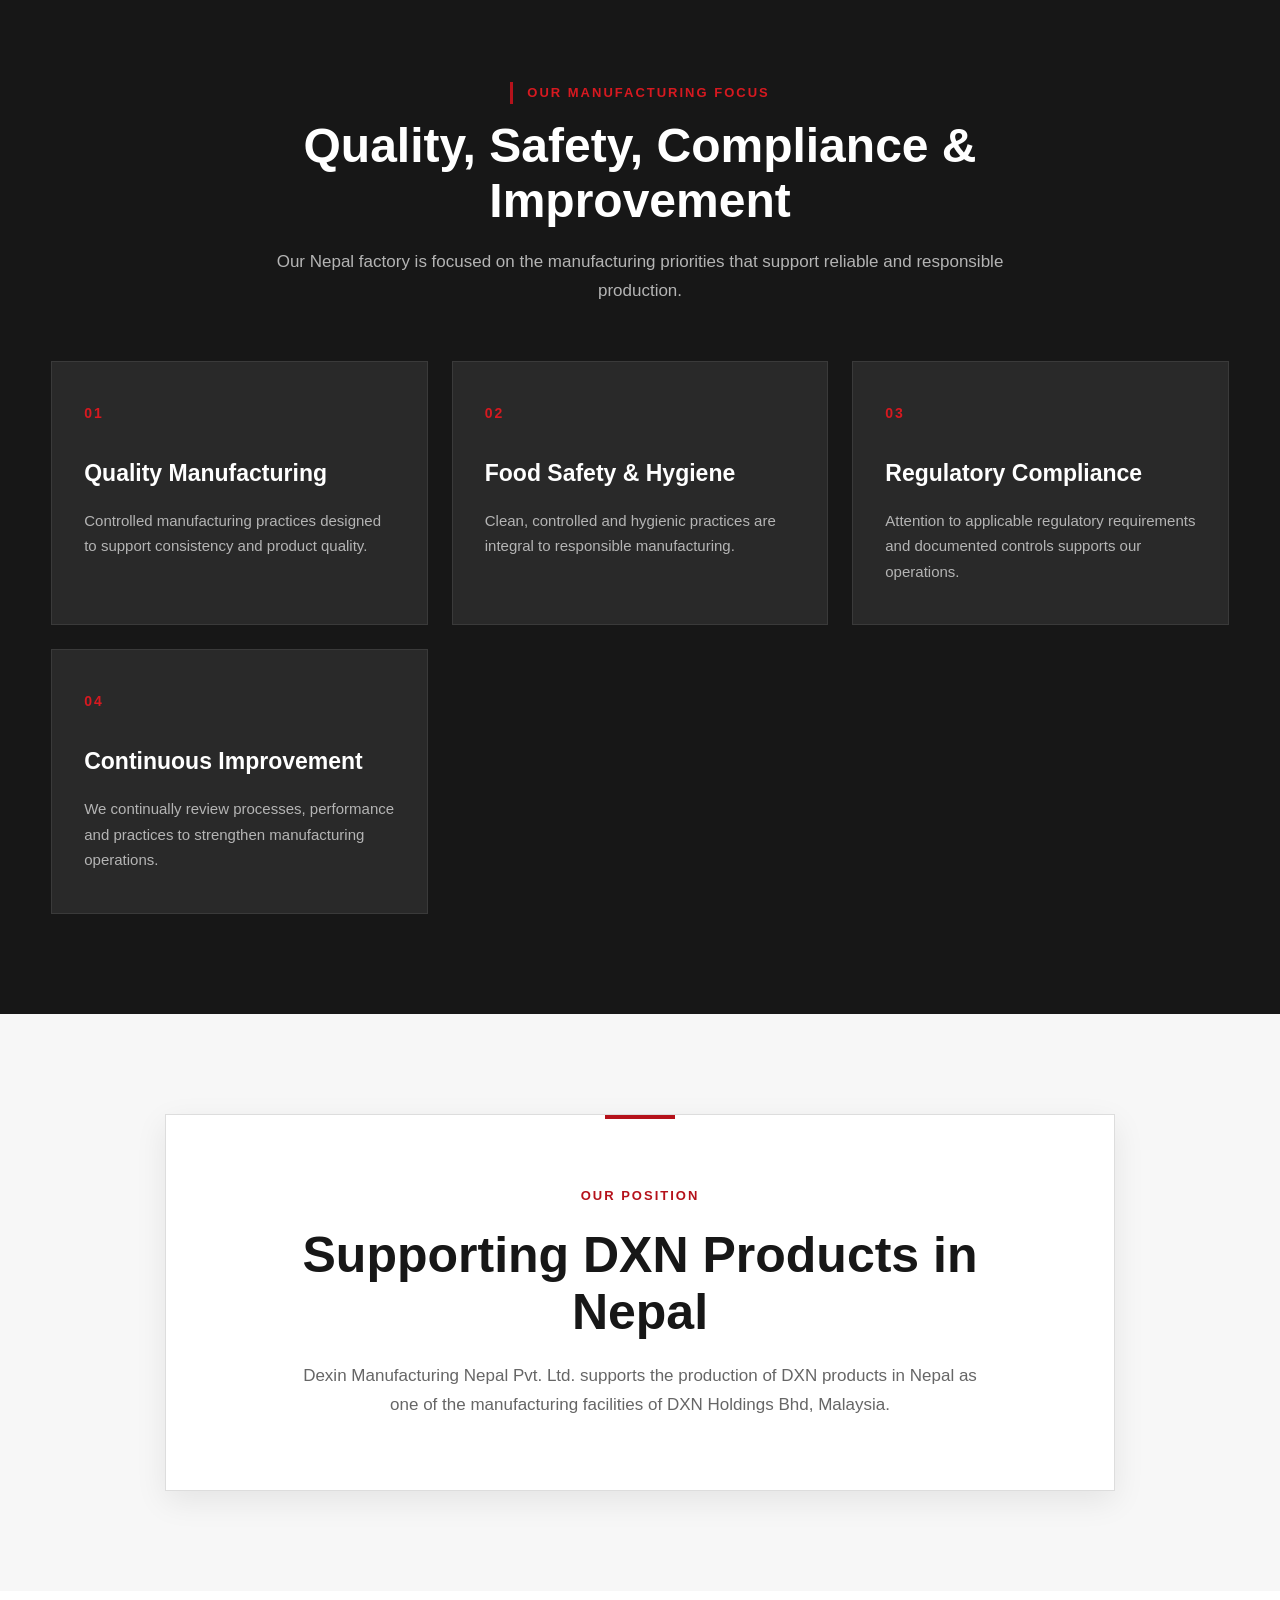
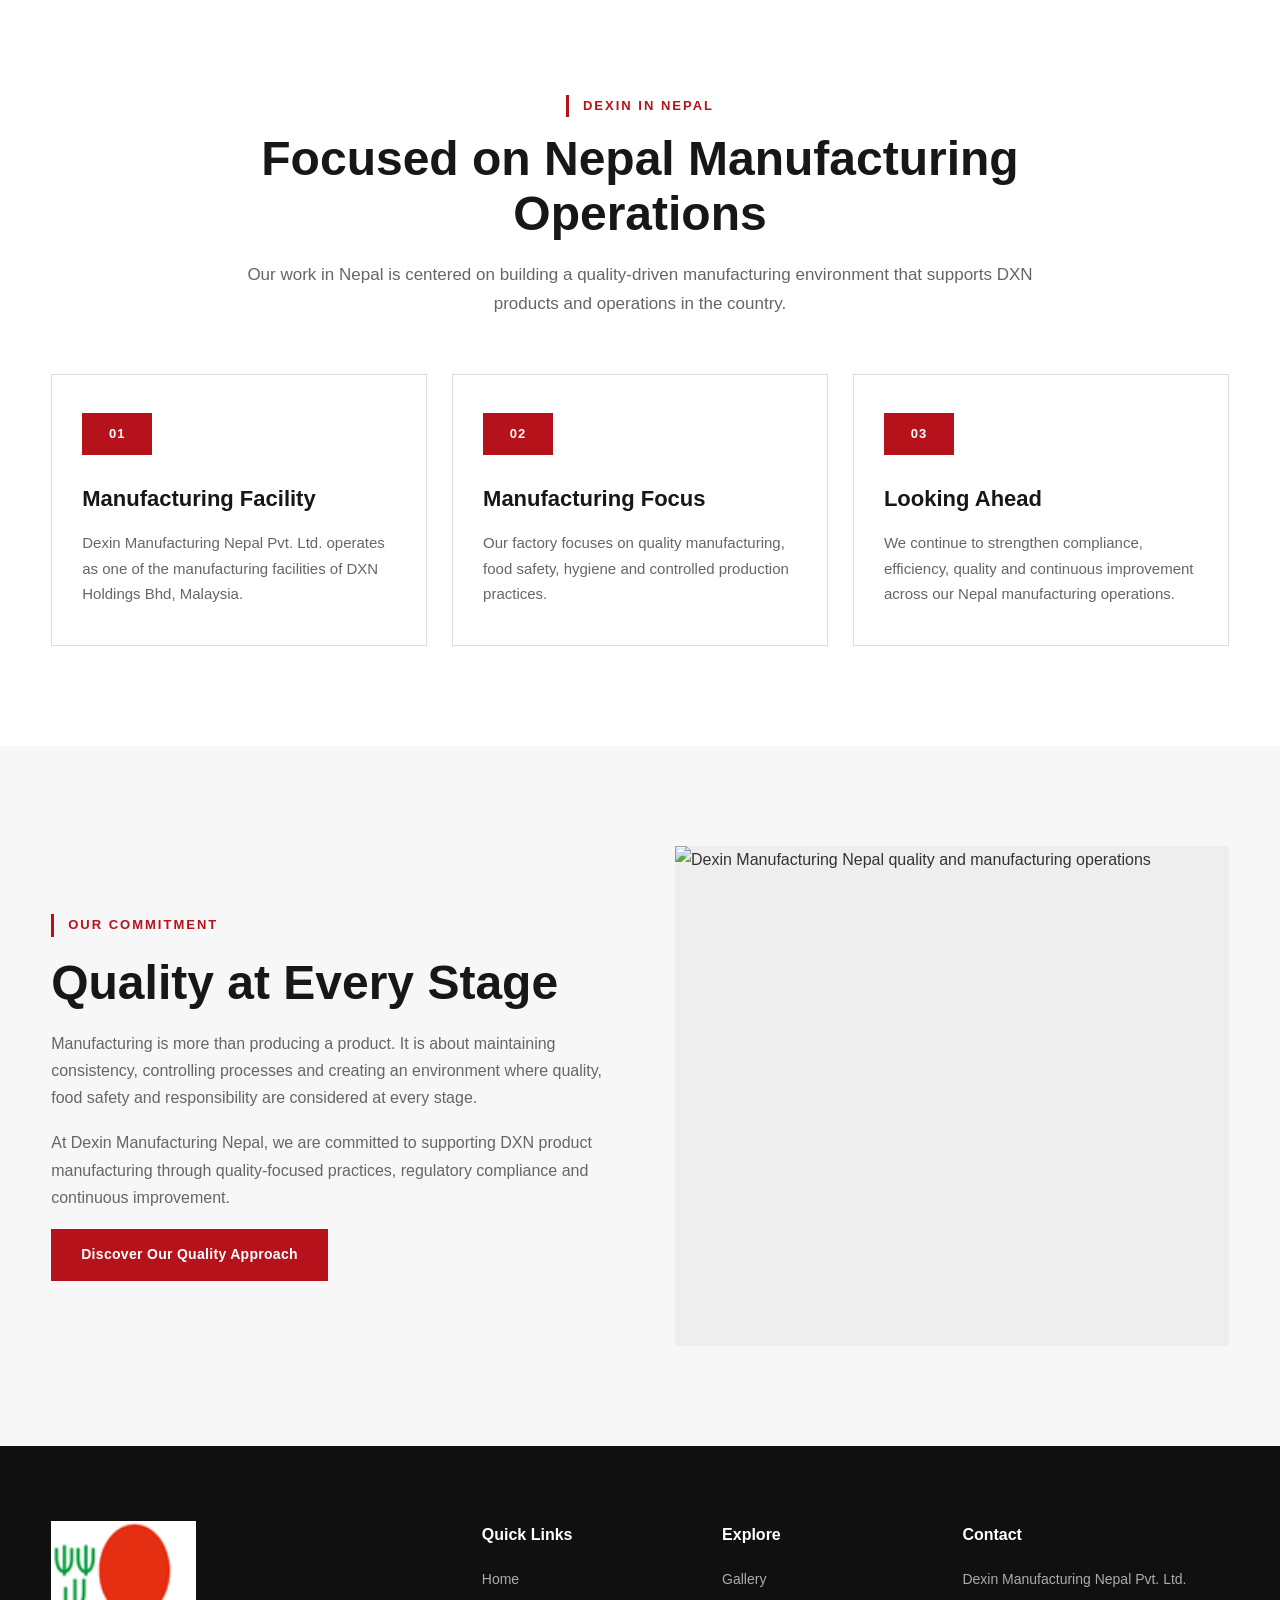
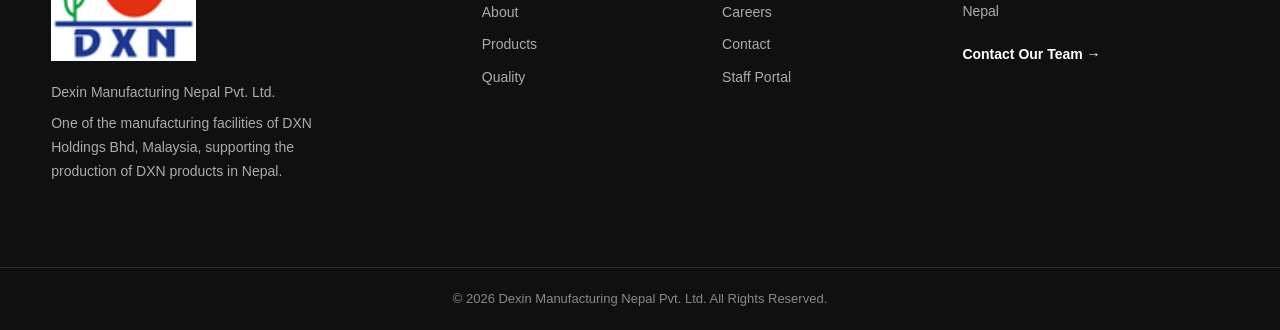
==== commit fde4437f: "Align About page with DXN Holdings Bhd Malaysia corporate relationship" ====
--- a/about.html
+++ b/about.html
@@ -1,55 +1,36 @@
 <!DOCTYPE html>
 <html lang="en">
 <head>
-    <meta charset="UTF-8">
-    <meta name="viewport" content="width=device-width, initial-scale=1.0">
-    <meta name="description" content="Learn about DEXIN Manufacturing Nepal Pvt. Ltd., its global heritage, founder, philosophy and commitment to quality manufacturing in Nepal.">
-    <meta name="keywords" content="Dexin Nepal, Dexin Manufacturing Nepal, Dexin, manufacturing, Nepal factory, Ganoderma">
-    <meta name="author" content="Dexin Manufacturing Nepal Pvt. Ltd.">
-    <link rel="icon" type="image/png" href="images/logo/dxn-logo.png">
-    <title>About Us | DEXIN Manufacturing Nepal Pvt. Ltd.</title>
-    <link rel="stylesheet" href="css/style.css">
-    <link rel="stylesheet" href="css/responsive.css">
-    <link rel="stylesheet" href="css/products-gallery.css">
+<meta charset="UTF-8">
+<meta name="viewport" content="width=device-width, initial-scale=1.0">
+<meta name="description" content="Learn about Dexin Manufacturing Nepal Pvt. Ltd., one of the manufacturing facilities of DXN Holdings Bhd, Malaysia, supporting the production of DXN products in Nepal with a focus on quality manufacturing, food safety, hygiene, regulatory compliance and continuous improvement.">
+<meta name="keywords" content="Dexin Manufacturing Nepal, DXN Holdings Bhd Malaysia, DXN products Nepal, manufacturing facility Nepal, quality manufacturing, food safety, hygiene, regulatory compliance">
+<meta name="author" content="Dexin Manufacturing Nepal Pvt. Ltd.">
+<link rel="icon" type="image/png" href="images/logo/dxn-logo.png">
+<title>About Us | Dexin Manufacturing Nepal Pvt. Ltd.</title>
+<link rel="stylesheet" href="css/style.css">
+<link rel="stylesheet" href="css/responsive.css">
+<link rel="stylesheet" href="css/products-gallery.css">
 </head>
 <body>
 <header class="site-header">
-    <div class="container header-container">
-        <a href="index.html" class="logo"><img src="images/logo/dxn-logo.png" alt="Dexin Manufacturing Nepal Pvt. Ltd."></a>
-        <nav class="main-nav" id="mainNav" aria-label="Main navigation"></nav>
-        <button class="menu-toggle" id="menuToggle" aria-label="Open navigation menu" aria-expanded="false" aria-controls="mainNav">
-            <span></span><span></span><span></span>
-        </button>
-    </div>
+<div class="container header-container">
+<a href="index.html" class="logo"><img src="images/logo/dxn-logo.png" alt="Dexin Manufacturing Nepal Pvt. Ltd."></a>
+<nav class="main-nav" id="mainNav" aria-label="Main navigation"></nav>
+<button class="menu-toggle" id="menuToggle" aria-label="Open navigation menu" aria-expanded="false" aria-controls="mainNav"><span></span><span></span><span></span></button>
+</div>
 </header>
-
 <main>
-    <!-- Existing About page content is preserved below. -->
-    <section class="page-hero">
-        <div class="page-hero-overlay"></div>
-        <div class="container page-hero-content">
-            <span class="section-eyebrow">ABOUT DEXIN NEPAL</span>
-            <h1>A Global Heritage, <span>A Local Manufacturing Commitment</span></h1>
-            <p>Discover the heritage, philosophy and manufacturing commitment behind DEXIN in Nepal.</p>
-        </div>
-    </section>
-
-    <section class="section about-intro"><div class="container"><div class="section-heading"><span class="section-eyebrow">WHO WE ARE</span><h2>Building on a Global Legacy</h2><p>DEXIN Manufacturing Nepal Pvt. Ltd. represents DEXIN's commitment to bringing its global experience, manufacturing standards and health-focused philosophy to Nepal.</p></div><div class="about-intro-grid"><div class="about-image"><img src="images/factory/factory-intro.jpg" alt="DEXIN manufacturing facility"></div><div class="about-content"><h3>From Global Experience to Nepal</h3><p>DEXIN has developed a strong international presence through its focus on cultivation, manufacturing and marketing of health-focused products.</p><p>In Nepal, our focus is on supporting this global heritage through responsible manufacturing, controlled processes, quality practices and continuous improvement.</p><p>As our Nepal operations continue to develop, we aim to contribute to a modern, efficient and quality-driven manufacturing environment.</p><a href="products.html" class="btn btn-primary">Explore Our Products</a></div></div></div></section>
-
-    <section class="section section-light"><div class="container"><div class="section-heading center"><span class="section-eyebrow">DEXIN GLOBAL HERITAGE</span><h2>A Legacy Founded on Health &amp; Innovation</h2><p>DEXIN was established in Malaysia in 1993 by Datuk Lim Siow Jin, whose interest in the health benefits of mushrooms led to a strong focus on Ganoderma or Lingzhi.</p></div><div class="about-history-grid"><div class="history-content"><h3>Founded in 1993</h3><p>DEXIN was founded by Datuk Lim Siow Jin, a graduate of the Indian Institute of Technology. His interest in mushrooms and their potential benefits for human health became the foundation for the development of DEXIN.</p><p>Since its establishment, DEXIN has developed activities spanning cultivation, manufacturing and marketing, while expanding its product portfolio and international operations.</p><p>Today, DEXIN operates across international markets and has built its identity around quality, health-focused products and an integrated business approach.</p></div><div class="history-highlight"><div class="history-number">1993</div><h3>The Beginning of DEXIN</h3><p>DEXIN was established in Malaysia with a vision centered around health, quality and integrated manufacturing.</p></div></div></div></section>
-
-    <section class="section founder-section"><div class="container"><div class="founder-grid"><div class="founder-image"><img src="images/factory/founder.jpg" alt="Datuk Lim Siow Jin, Founder of DEXIN"></div><div class="founder-content"><span class="section-eyebrow">OUR FOUNDER</span><h2>Datuk Lim Siow Jin</h2><h3>Founder of DEXIN</h3><p>Datuk Lim Siow Jin founded DEXIN after developing a deep interest in the potential benefits of mushrooms for human health.</p><p>His research and interest in Ganoderma, also known as Lingzhi, became an important foundation for DEXIN's development and its focus on health-related products.</p><p>His vision helped shape DEXIN's integrated approach to cultivation, manufacturing and marketing, creating the foundation for the company's international growth.</p></div></div></div></section>
-
-    <section class="section section-dark"><div class="container"><div class="section-heading center"><span class="section-eyebrow">THE DEXIN CONCEPT</span><h2>One Dragon. One World. One Mind.</h2><p>The DEXIN concept represents an integrated approach to the company's operations, global market and business philosophy.</p></div><div class="concept-grid"><article class="concept-card"><div class="concept-number">01</div><h3>One Dragon</h3><p>An integrated approach where cultivation, processing and marketing are brought together under the company's quality control.</p></article><article class="concept-card"><div class="concept-number">02</div><h3>One World One Market</h3><p>A global business concept designed to connect DEXIN's international network through a unified worldwide market.</p></article><article class="concept-card"><div class="concept-number">03</div><h3>One Mind</h3><p>A shared focus and commitment among the company and its global network to pursue common goals.</p></article></div></div></section>
-
-    <section class="section philosophy-section"><div class="container"><div class="philosophy-box"><div class="philosophy-label">DEXIN PHILOSOPHY</div><h2>Low Price, High Quality</h2><p>DEXIN's philosophy places strong emphasis on delivering quality products while maintaining accessibility. This principle has remained an important part of the company's identity and development.</p></div></div></section>
-
-    <section class="section nepal-section"><div class="container"><div class="section-heading center"><span class="section-eyebrow">DEXIN IN NEPAL</span><h2>Growing Together with Nepal</h2><p>DEXIN began its operations in Nepal in 2004, extending its international presence into the Nepalese market.</p></div><div class="nepal-grid"><div class="nepal-card"><div class="nepal-icon">2004</div><h3>Operations in Nepal</h3><p>DEXIN's international journey reached Nepal in 2004. Since then, the DEXIN presence in Nepal has continued to develop as part of the company's wider global network.</p></div><div class="nepal-card"><div class="nepal-icon">01</div><h3>Manufacturing Focus</h3><p>DEXIN Manufacturing Nepal Pvt. Ltd. is focused on supporting quality-driven manufacturing operations with controlled processes, responsible practices and continuous improvement.</p></div><div class="nepal-card"><div class="nepal-icon">02</div><h3>Looking Ahead</h3><p>We continue to work toward building an efficient, reliable and responsible manufacturing environment that supports DEXIN's long-term objectives in Nepal.</p></div></div></div></section>
-
-    <section class="section commitment-section"><div class="container"><div class="commitment-grid"><div class="commitment-content"><span class="section-eyebrow">OUR COMMITMENT</span><h2>Quality at Every Stage</h2><p>Manufacturing is more than producing a product. It is about maintaining consistency, controlling processes and creating an environment where quality is considered at every stage.</p><p>At DEXIN Manufacturing Nepal, we are committed to developing manufacturing practices that support product quality, operational efficiency, workplace responsibility and continuous improvement.</p><a href="quality.html" class="btn btn-primary">Discover Our Quality Approach</a></div><div class="commitment-image"><img src="images/quality/quality-main.jpg" alt="DEXIN quality and manufacturing operations"></div></div></div></section>
+<section class="page-hero"><div class="page-hero-overlay"></div><div class="container page-hero-content"><span class="section-eyebrow">ABOUT DEXIN NEPAL</span><h1>A Global Heritage, <span>A Local Manufacturing Commitment</span></h1><p>Learn about our role as a manufacturing facility of DXN Holdings Bhd, Malaysia, supporting DXN product manufacturing in Nepal.</p></div></section>
+<section class="section about-intro"><div class="container"><div class="section-heading"><span class="section-eyebrow">WHO WE ARE</span><h2>Supporting DXN Manufacturing Operations in Nepal</h2><p>Dexin Manufacturing Nepal Pvt. Ltd. is one of the manufacturing facilities of DXN Holdings Bhd, Malaysia, supporting the production of DXN products in Nepal.</p></div><div class="about-intro-grid"><div class="about-image"><img src="images/factory/factory-intro.jpg" alt="Dexin Manufacturing Nepal manufacturing facility"></div><div class="about-content"><h3>Our Role in Nepal</h3><p>As part of DXN Holdings Bhd, Malaysia, our Nepal facility supports DXN's manufacturing and product operations in Nepal through focused manufacturing activities.</p><p>Our factory is focused on quality manufacturing, food safety, hygiene, regulatory compliance and continuous improvement.</p><p>We aim to maintain a modern, efficient and responsible manufacturing environment that supports consistent production and the wider objectives of DXN in Nepal.</p><a href="products.html" class="btn btn-primary">Explore Our Products</a></div></div></div></section>
+<section class="section section-light"><div class="container"><div class="section-heading center"><span class="section-eyebrow">DXN GLOBAL HERITAGE</span><h2>Part of a Global Manufacturing Network</h2><p>Our Nepal operations form part of the wider DXN organization established in Malaysia, with a shared focus on quality, health-focused products, manufacturing and continuous development.</p></div><div class="about-history-grid"><div class="history-content"><h3>DXN Holdings Bhd, Malaysia</h3><p>DXN Holdings Bhd, Malaysia, is the wider organization behind the DXN brand and its international operations.</p><p>Dexin Manufacturing Nepal Pvt. Ltd. is one of its manufacturing facilities, supporting the production of DXN products for the Nepal market.</p><p>Our role is focused on Nepal manufacturing operations while maintaining alignment with the broader DXN manufacturing and quality approach.</p></div><div class="history-highlight"><div class="history-number">DXN</div><h3>Global Heritage</h3><p>Malaysia-based DXN heritage supported by dedicated manufacturing operations in Nepal.</p></div></div></div></section>
+<section class="section founder-section"><div class="container"><div class="founder-grid"><div class="founder-image"><img src="images/factory/founder.jpg" alt="Datuk Lim Siow Jin, Founder of DXN"></div><div class="founder-content"><span class="section-eyebrow">DXN HERITAGE</span><h2>Datuk Lim Siow Jin</h2><h3>Founder of DXN</h3><p>Datuk Lim Siow Jin founded DXN in Malaysia in 1993. His interest in mushrooms and their potential health benefits became an important foundation for the development of DXN and its health-focused product portfolio.</p><p>His vision helped shape DXN's integrated approach to cultivation, manufacturing and marketing and contributed to the company's international development.</p><p>Dexin Manufacturing Nepal Pvt. Ltd. is part of this wider DXN organization, with its focus specifically on manufacturing operations in Nepal.</p></div></div></div></section>
+<section class="section section-dark"><div class="container"><div class="section-heading center"><span class="section-eyebrow">OUR MANUFACTURING FOCUS</span><h2>Quality, Safety, Compliance &amp; Improvement</h2><p>Our Nepal factory is focused on the manufacturing priorities that support reliable and responsible production.</p></div><div class="concept-grid"><article class="concept-card"><div class="concept-number">01</div><h3>Quality Manufacturing</h3><p>Controlled manufacturing practices designed to support consistency and product quality.</p></article><article class="concept-card"><div class="concept-number">02</div><h3>Food Safety &amp; Hygiene</h3><p>Clean, controlled and hygienic practices are integral to responsible manufacturing.</p></article><article class="concept-card"><div class="concept-number">03</div><h3>Regulatory Compliance</h3><p>Attention to applicable regulatory requirements and documented controls supports our operations.</p></article><article class="concept-card"><div class="concept-number">04</div><h3>Continuous Improvement</h3><p>We continually review processes, performance and practices to strengthen manufacturing operations.</p></article></div></div></section>
+<section class="section philosophy-section"><div class="container"><div class="philosophy-box"><div class="philosophy-label">OUR POSITION</div><h2>Supporting DXN Products in Nepal</h2><p>Dexin Manufacturing Nepal Pvt. Ltd. supports the production of DXN products in Nepal as one of the manufacturing facilities of DXN Holdings Bhd, Malaysia.</p></div></div></section>
+<section class="section nepal-section"><div class="container"><div class="section-heading center"><span class="section-eyebrow">DEXIN IN NEPAL</span><h2>Focused on Nepal Manufacturing Operations</h2><p>Our work in Nepal is centered on building a quality-driven manufacturing environment that supports DXN products and operations in the country.</p></div><div class="nepal-grid"><div class="nepal-card"><div class="nepal-icon">01</div><h3>Manufacturing Facility</h3><p>Dexin Manufacturing Nepal Pvt. Ltd. operates as one of the manufacturing facilities of DXN Holdings Bhd, Malaysia.</p></div><div class="nepal-card"><div class="nepal-icon">02</div><h3>Manufacturing Focus</h3><p>Our factory focuses on quality manufacturing, food safety, hygiene and controlled production practices.</p></div><div class="nepal-card"><div class="nepal-icon">03</div><h3>Looking Ahead</h3><p>We continue to strengthen compliance, efficiency, quality and continuous improvement across our Nepal manufacturing operations.</p></div></div></div></section>
+<section class="section commitment-section"><div class="container"><div class="commitment-grid"><div class="commitment-content"><span class="section-eyebrow">OUR COMMITMENT</span><h2>Quality at Every Stage</h2><p>Manufacturing is more than producing a product. It is about maintaining consistency, controlling processes and creating an environment where quality, food safety and responsibility are considered at every stage.</p><p>At Dexin Manufacturing Nepal, we are committed to supporting DXN product manufacturing through quality-focused practices, regulatory compliance and continuous improvement.</p><a href="quality.html" class="btn btn-primary">Discover Our Quality Approach</a></div><div class="commitment-image"><img src="images/quality/quality-main.jpg" alt="Dexin Manufacturing Nepal quality and manufacturing operations"></div></div></div></section>
 </main>
-
-<footer class="site-footer"><div class="container footer-grid"><div class="footer-about"><img src="images/logo/dxn-logo.png" alt="Dexin Manufacturing Nepal Pvt. Ltd." class="footer-logo"><p>Dexin Manufacturing Nepal Pvt. Ltd.</p><p>Quality manufacturing and responsible operations from Nepal.</p></div><div class="footer-links"><h3>Quick Links</h3><a href="index.html">Home</a><a href="about.html">About</a><a href="products.html">Products</a><a href="quality.html">Quality</a></div><div class="footer-links"><h3>Explore</h3><a href="gallery.html">Gallery</a><a href="careers.html">Careers</a><a href="contact.html">Contact</a><a href="staff-portal.html">Staff Portal</a></div><div class="footer-contact"><h3>Contact</h3><p>Dexin Manufacturing Nepal Pvt. Ltd.</p><p>Nepal</p><a href="contact.html">Contact Our Team →</a></div></div><div class="footer-bottom"><div class="container"><p>© <span class="current-year"></span> Dexin Manufacturing Nepal Pvt. Ltd. All Rights Reserved.</p></div></div></footer>
+<footer class="site-footer"><div class="container footer-grid"><div class="footer-about"><img src="images/logo/dxn-logo.png" alt="Dexin Manufacturing Nepal Pvt. Ltd." class="footer-logo"><p>Dexin Manufacturing Nepal Pvt. Ltd.</p><p>One of the manufacturing facilities of DXN Holdings Bhd, Malaysia, supporting the production of DXN products in Nepal.</p></div><div class="footer-links"><h3>Quick Links</h3><a href="index.html">Home</a><a href="about.html">About</a><a href="products.html">Products</a><a href="quality.html">Quality</a></div><div class="footer-links"><h3>Explore</h3><a href="gallery.html">Gallery</a><a href="careers.html">Careers</a><a href="contact.html">Contact</a><a href="staff-portal.html">Staff Portal</a></div><div class="footer-contact"><h3>Contact</h3><p>Dexin Manufacturing Nepal Pvt. Ltd.</p><p>Nepal</p><a href="contact.html">Contact Our Team →</a></div></div><div class="footer-bottom"><div class="container"><p>© <span class="current-year"></span> Dexin Manufacturing Nepal Pvt. Ltd. All Rights Reserved.</p></div></div></footer>
 <script src="js/script.js"></script>
 </body>
 </html>
--- a/css/products-gallery.css
+++ b/css/products-gallery.css
@@ -1,209 +1,15 @@
 /* =========================================================
    PRODUCTS + GALLERY PAGE COMPONENTS
 ========================================================= */
-
-/* ---------- Navigation dropdowns ---------- */
-.nav-dropdown {
-    position: relative;
-}
-
-.nav-dropdown > summary {
-    position: relative;
-    padding: 29px 0;
-    color: var(--dark);
-    font-size: 13px;
-    font-weight: 600;
-    cursor: pointer;
-    list-style: none;
-    transition: var(--transition);
-}
-
-.nav-dropdown > summary::-webkit-details-marker { display: none; }
-.nav-dropdown > summary::after {
-    content: "▾";
-    margin-left: 7px;
-    font-size: 10px;
-}
-
-.nav-dropdown[open] > summary,
-.nav-dropdown > summary:hover { color: var(--primary); }
-
-.nav-dropdown-menu {
-    position: absolute;
-    top: calc(100% - 1px);
-    left: 50%;
-    min-width: 245px;
-    padding: 12px 0;
-    transform: translateX(-50%);
-    background: var(--white);
-    border: 1px solid var(--border);
-    box-shadow: var(--shadow);
-    z-index: 1100;
-}
-
-.nav-dropdown-menu a,
-.nav-dropdown-menu summary {
-    display: block;
-    width: 100%;
-    padding: 10px 18px;
-    border: 0;
-    color: var(--dark);
-    font-size: 13px;
-    font-weight: 600;
-    text-align: left;
-}
-
-.nav-dropdown-menu a::after { display: none; }
-.nav-dropdown-menu a:hover { background: var(--off-white); color: var(--primary); }
-
-.nav-subdropdown { position: relative; }
-.nav-subdropdown > summary::after { content: "›"; float: right; }
-.nav-submenu {
-    position: absolute;
-    top: -12px;
-    left: 100%;
-    min-width: 205px;
-    padding: 12px 0;
-    background: var(--white);
-    border: 1px solid var(--border);
-    box-shadow: var(--shadow);
-}
-
-/* Desktop: open dropdowns when the mouse hovers over the menu item. */
-@media (min-width: 993px) {
-    .main-nav .nav-dropdown > .nav-dropdown-menu,
-    .main-nav .nav-subdropdown > .nav-submenu {
-        display: none;
-    }
-
-    .main-nav .nav-dropdown:hover > .nav-dropdown-menu,
-    .main-nav .nav-dropdown:focus-within > .nav-dropdown-menu,
-    .main-nav .nav-dropdown[open] > .nav-dropdown-menu,
-    .main-nav .nav-subdropdown:hover > .nav-submenu,
-    .main-nav .nav-subdropdown:focus-within > .nav-submenu,
-    .main-nav .nav-subdropdown[open] > .nav-submenu {
-        display: block;
-    }
-
-    .main-nav .nav-dropdown:hover > summary,
-    .main-nav .nav-subdropdown:hover > summary {
-        color: var(--primary);
-    }
-}
-
-/* ---------- Page hero ---------- */
-.product-page-hero {
-    min-height: 460px;
-    display: flex;
-    align-items: center;
-    background: linear-gradient(90deg, rgba(0,0,0,.76), rgba(0,0,0,.28)), url("../images/hero/factory-main.png") center/cover;
-    color: var(--white);
-}
-
-.product-page-hero-content { max-width: 780px; }
-.product-page-hero h1 { margin-bottom: 18px; font-size: clamp(42px, 6vw, 68px); line-height: 1.08; }
-.product-page-hero p { max-width: 680px; color: rgba(255,255,255,.88); font-size: 17px; }
-
-/* ---------- Product sections ---------- */
-.product-category-grid,
-.product-feature-grid,
-.unit-grid {
-    display: grid;
-    grid-template-columns: repeat(2, 1fr);
-    gap: 25px;
-}
-
-.product-section-card,
-.unit-card {
-    padding: 34px;
-    background: var(--white);
-    border: 1px solid var(--border);
-    transition: var(--transition);
-}
-
-.product-section-card:hover,
-.unit-card:hover { transform: translateY(-5px); box-shadow: var(--shadow-hover); }
-.product-section-card h3,
-.unit-card h3 { margin-bottom: 12px; color: var(--dark); font-size: 23px; }
-.product-section-card p,
-.unit-card p { color: var(--text-light); }
-
-.product-section-card .text-link { margin-top: 12px; }
-
-.auto-image-gallery {
-    display: grid;
-    grid-template-columns: repeat(4, 1fr);
-    gap: 22px;
-}
-
-.auto-image-card {
-    overflow: hidden;
-    margin: 0;
-    background: var(--white);
-    border: 1px solid var(--border);
-    box-shadow: var(--shadow);
-}
-
-.auto-image-card img {
-    width: 100%;
-    height: 250px;
-    object-fit: cover;
-    transition: transform .5s ease;
-}
-
-.auto-image-card:hover img { transform: scale(1.04); }
-.auto-image-card figcaption { padding: 14px 16px; color: var(--dark); font-size: 14px; font-weight: 600; }
-
-.auto-image-gallery[data-image-empty="true"]::before {
-    content: "Images will appear here automatically when added to this folder.";
-    display: block;
-    grid-column: 1 / -1;
-    padding: 35px;
-    color: var(--text-light);
-    text-align: center;
-    background: var(--off-white);
-    border: 1px dashed var(--border);
-}
-
-.gallery-tabs {
-    display: grid;
-    gap: 70px;
-}
-
-.gallery-video-note {
-    padding: 30px;
-    background: var(--off-white);
-    border-left: 4px solid var(--primary);
-    color: var(--text-light);
-}
-
-@media (max-width: 992px) {
-    .nav-dropdown > summary { padding: 15px 0; }
-    .nav-dropdown-menu,
-    .nav-submenu {
-        position: static;
-        transform: none;
-        width: 100%;
-        min-width: 0;
-        margin-top: 0;
-        box-shadow: none;
-        border: 0;
-        border-left: 2px solid var(--light-gray);
-    }
-    .nav-dropdown-menu a,
-    .nav-dropdown-menu summary { padding: 10px 14px; }
-    .nav-submenu { padding: 0 0 0 10px; }
-    .product-category-grid,
-    .product-feature-grid,
-    .unit-grid { grid-template-columns: 1fr; }
-    .auto-image-gallery { grid-template-columns: repeat(2, 1fr); }
-}
-
-@media (max-width: 576px) {
-    .product-page-hero { min-height: 420px; }
-    .product-page-hero h1 { font-size: 38px; }
-    .auto-image-gallery { grid-template-columns: 1fr; }
-    .auto-image-card img { height: 260px; }
-    .product-section-card,
-    .unit-card { padding: 27px; }
-}
+.nav-dropdown{position:relative}.nav-dropdown>summary{position:relative;padding:29px 0;color:var(--dark);font-size:13px;font-weight:600;cursor:pointer;list-style:none;transition:var(--transition)}.nav-dropdown>summary::-webkit-details-marker{display:none}.nav-dropdown>summary::after{content:"▾";margin-left:7px;font-size:10px}.nav-dropdown[open]>summary,.nav-dropdown>summary:hover{color:var(--primary)}.nav-dropdown-menu{position:absolute;top:calc(100% - 1px);left:50%;min-width:245px;padding:12px 0;transform:translateX(-50%);background:var(--white);border:1px solid var(--border);box-shadow:var(--shadow);z-index:1100}.nav-dropdown-menu a,.nav-dropdown-menu summary{display:block;width:100%;padding:10px 18px;border:0;color:var(--dark);font-size:13px;font-weight:600;text-align:left}.nav-dropdown-menu a::after{display:none}.nav-dropdown-menu a:hover{background:var(--off-white);color:var(--primary)}.nav-subdropdown{position:relative}.nav-subdropdown>summary::after{content:"›";float:right}.nav-submenu{position:absolute;top:-12px;left:100%;min-width:205px;padding:12px 0;background:var(--white);border:1px solid var(--border);box-shadow:var(--shadow)}
+@media (min-width:993px){.main-nav .nav-dropdown>.nav-dropdown-menu,.main-nav .nav-subdropdown>.nav-submenu{display:none}.main-nav .nav-dropdown:hover>.nav-dropdown-menu,.main-nav .nav-dropdown:focus-within>.nav-dropdown-menu,.main-nav .nav-dropdown[open]>.nav-dropdown-menu,.main-nav .nav-subdropdown:hover>.nav-submenu,.main-nav .nav-subdropdown:focus-within>.nav-submenu,.main-nav .nav-subdropdown[open]>.nav-submenu{display:block}.main-nav .nav-dropdown:hover>summary,.main-nav .nav-subdropdown:hover>summary{color:var(--primary)}}
+.product-page-hero{min-height:460px;display:flex;align-items:center;background:linear-gradient(90deg,rgba(0,0,0,.76),rgba(0,0,0,.28)),url("../images/hero/factory-main.png") center/cover;color:var(--white)}.product-page-hero-content{max-width:780px}.product-page-hero h1{margin-bottom:18px;font-size:clamp(42px,6vw,68px);line-height:1.08}.product-page-hero p{max-width:680px;color:rgba(255,255,255,.88);font-size:17px}
+.product-filter{display:flex;flex-wrap:wrap;justify-content:center;gap:10px;margin:30px 0 40px}.product-filter-btn{padding:12px 22px;border:1px solid var(--border);background:var(--white);color:var(--dark);font:inherit;font-weight:600;cursor:pointer;transition:var(--transition)}.product-filter-btn:hover,.product-filter-btn.active{background:var(--primary);border-color:var(--primary);color:var(--white)}
+.product-catalog-grid{display:grid;grid-template-columns:repeat(3,1fr);gap:25px}.product-card{position:relative;overflow:hidden;display:flex;flex-direction:column;background:var(--white);border:1px solid var(--border);box-shadow:var(--shadow);transition:transform .3s ease,box-shadow .3s ease}.product-card:hover{transform:translateY(-6px);box-shadow:var(--shadow-hover)}.product-card-image{display:flex;align-items:center;justify-content:center;height:300px;padding:20px;background:#f7f7f4;border-bottom:1px solid var(--border)}.product-card-image img{width:100%;height:100%;object-fit:contain}.product-card-body{position:relative;display:flex;flex:1;flex-direction:column;padding:25px}.product-card-category{display:inline-block;margin-bottom:9px;color:var(--primary);font-size:11px;font-weight:700;letter-spacing:1.3px;text-transform:uppercase}.product-status{position:absolute;top:23px;right:23px;padding:5px 9px;border-radius:20px;font-size:10px;font-weight:700;text-transform:uppercase;letter-spacing:.7px}.product-status.current{background:#edf6ed;color:#34743a}.product-status.upcoming{background:rgba(181,18,27,.08);color:var(--primary)}.product-card h3{margin:0 80px 12px 0;color:var(--dark);font-size:20px;line-height:1.3}.product-card p{margin-bottom:17px;color:var(--text-light);font-size:14px;line-height:1.7}.product-card-meta{margin-top:auto;padding:12px 0;border-top:1px solid var(--border);color:var(--dark);font-size:13px;font-weight:600}.product-spec-btn{display:flex;align-items:center;justify-content:space-between;width:100%;margin-top:14px;padding:12px 0;border:0;border-top:1px solid var(--border);background:transparent;color:var(--primary);font:inherit;font-size:13px;font-weight:700;cursor:pointer;text-align:left}.product-spec-btn span{font-size:18px;transition:transform .2s}.product-spec-btn:hover span{transform:translateX(4px)}
+.catalog-empty{padding:50px;text-align:center;background:var(--off-white);border:1px dashed var(--border)}.catalog-empty h3{margin-bottom:8px}.catalog-empty p{color:var(--text-light)}
+.upcoming-summary-grid{display:grid;grid-template-columns:repeat(3,1fr);gap:20px}.upcoming-summary-grid>div{padding:28px;text-align:center;background:var(--white);border:1px solid var(--border)}.upcoming-summary-grid strong{display:block;color:var(--primary);font-size:38px;line-height:1;margin-bottom:8px}.upcoming-summary-grid span{color:var(--text-light);font-size:14px}
+.product-category-link-grid{display:grid;grid-template-columns:repeat(2,1fr);gap:20px}.category-link-card{display:flex;align-items:center;justify-content:space-between;padding:25px 28px;background:var(--white);border:1px solid var(--border);color:var(--dark);transition:var(--transition)}.category-link-card:hover{transform:translateY(-3px);box-shadow:var(--shadow-hover);color:var(--primary)}.category-link-card span{font-size:13px;color:var(--text-light)}.category-link-card strong{font-size:14px}
+.product-modal{position:fixed;inset:0;display:none;align-items:center;justify-content:center;padding:25px;z-index:3000}.product-modal.open{display:flex}.product-modal-backdrop{position:absolute;inset:0;background:rgba(0,0,0,.7)}.product-modal-dialog{position:relative;display:grid;grid-template-columns:minmax(280px,42%) 1fr;max-width:1000px;width:100%;max-height:90vh;overflow:auto;background:var(--white);box-shadow:0 20px 70px rgba(0,0,0,.25);z-index:1}.product-modal-close{position:absolute;top:12px;right:15px;width:38px;height:38px;border:0;background:rgba(255,255,255,.95);color:var(--dark);font-size:26px;line-height:1;cursor:pointer;z-index:2}.product-modal-image{display:flex;align-items:center;justify-content:center;min-height:450px;padding:35px;background:#f7f7f4}.product-modal-image img{width:100%;height:100%;max-height:520px;object-fit:contain}.product-modal-content{padding:50px}.product-modal-content h2{margin:10px 0 18px;font-size:32px;line-height:1.2}.product-modal-content>p{color:var(--text-light);line-height:1.8}.product-modal-details{display:grid;grid-template-columns:1fr 1fr;gap:12px;margin:25px 0}.product-modal-details div{padding:15px;background:var(--off-white);border:1px solid var(--border)}.product-modal-details span{display:block;margin-bottom:5px;color:var(--text-light);font-size:11px;text-transform:uppercase;letter-spacing:.8px}.product-modal-details strong{font-size:14px}.product-feature-list{display:flex;flex-wrap:wrap;gap:8px}.product-feature-list span{padding:8px 11px;background:rgba(181,18,27,.06);color:var(--dark);font-size:12px}.modal-open{overflow:hidden}
+.product-section-card,.unit-card{padding:34px;background:var(--white);border:1px solid var(--border)}.auto-image-gallery{display:grid;grid-template-columns:repeat(4,1fr);gap:22px}.auto-image-card{overflow:hidden;margin:0;background:var(--white);border:1px solid var(--border);box-shadow:var(--shadow)}.auto-image-card img{width:100%;height:250px;object-fit:cover;transition:transform .5s ease}.auto-image-card:hover img{transform:scale(1.04)}.auto-image-card figcaption{padding:14px 16px;color:var(--dark);font-size:14px;font-weight:600}.auto-image-gallery[data-image-empty="true"]::before{content:"Images will appear here automatically when added to this folder.";display:block;grid-column:1/-1;padding:35px;color:var(--text-light);text-align:center;background:var(--off-white);border:1px dashed var(--border)}
+@media (max-width:992px){.nav-dropdown>summary{padding:15px 0}.nav-dropdown-menu,.nav-submenu{position:static;transform:none;width:100%;min-width:0;margin-top:0;box-shadow:none;border:0;border-left:2px solid var(--light-gray)}.nav-dropdown-menu a,.nav-dropdown-menu summary{padding:10px 14px}.nav-submenu{padding:0 0 0 10px}.product-catalog-grid{grid-template-columns:repeat(2,1fr)}.upcoming-summary-grid{grid-template-columns:1fr}.auto-image-gallery{grid-template-columns:repeat(2,1fr)}}
+@media (max-width:576px){.product-page-hero{min-height:420px}.product-page-hero h1{font-size:38px}.product-filter{justify-content:flex-start}.product-filter-btn{flex:1 1 calc(50% - 10px)}.product-catalog-grid,.product-category-link-grid{grid-template-columns:1fr}.product-card-image{height:280px}.product-modal-dialog{grid-template-columns:1fr;max-height:92vh}.product-modal-image{min-height:280px;height:280px}.product-modal-content{padding:30px 24px}.product-modal-content h2{font-size:26px}.product-modal-details{grid-template-columns:1fr}.auto-image-gallery{grid-template-columns:1fr}.auto-image-card img{height:260px}}
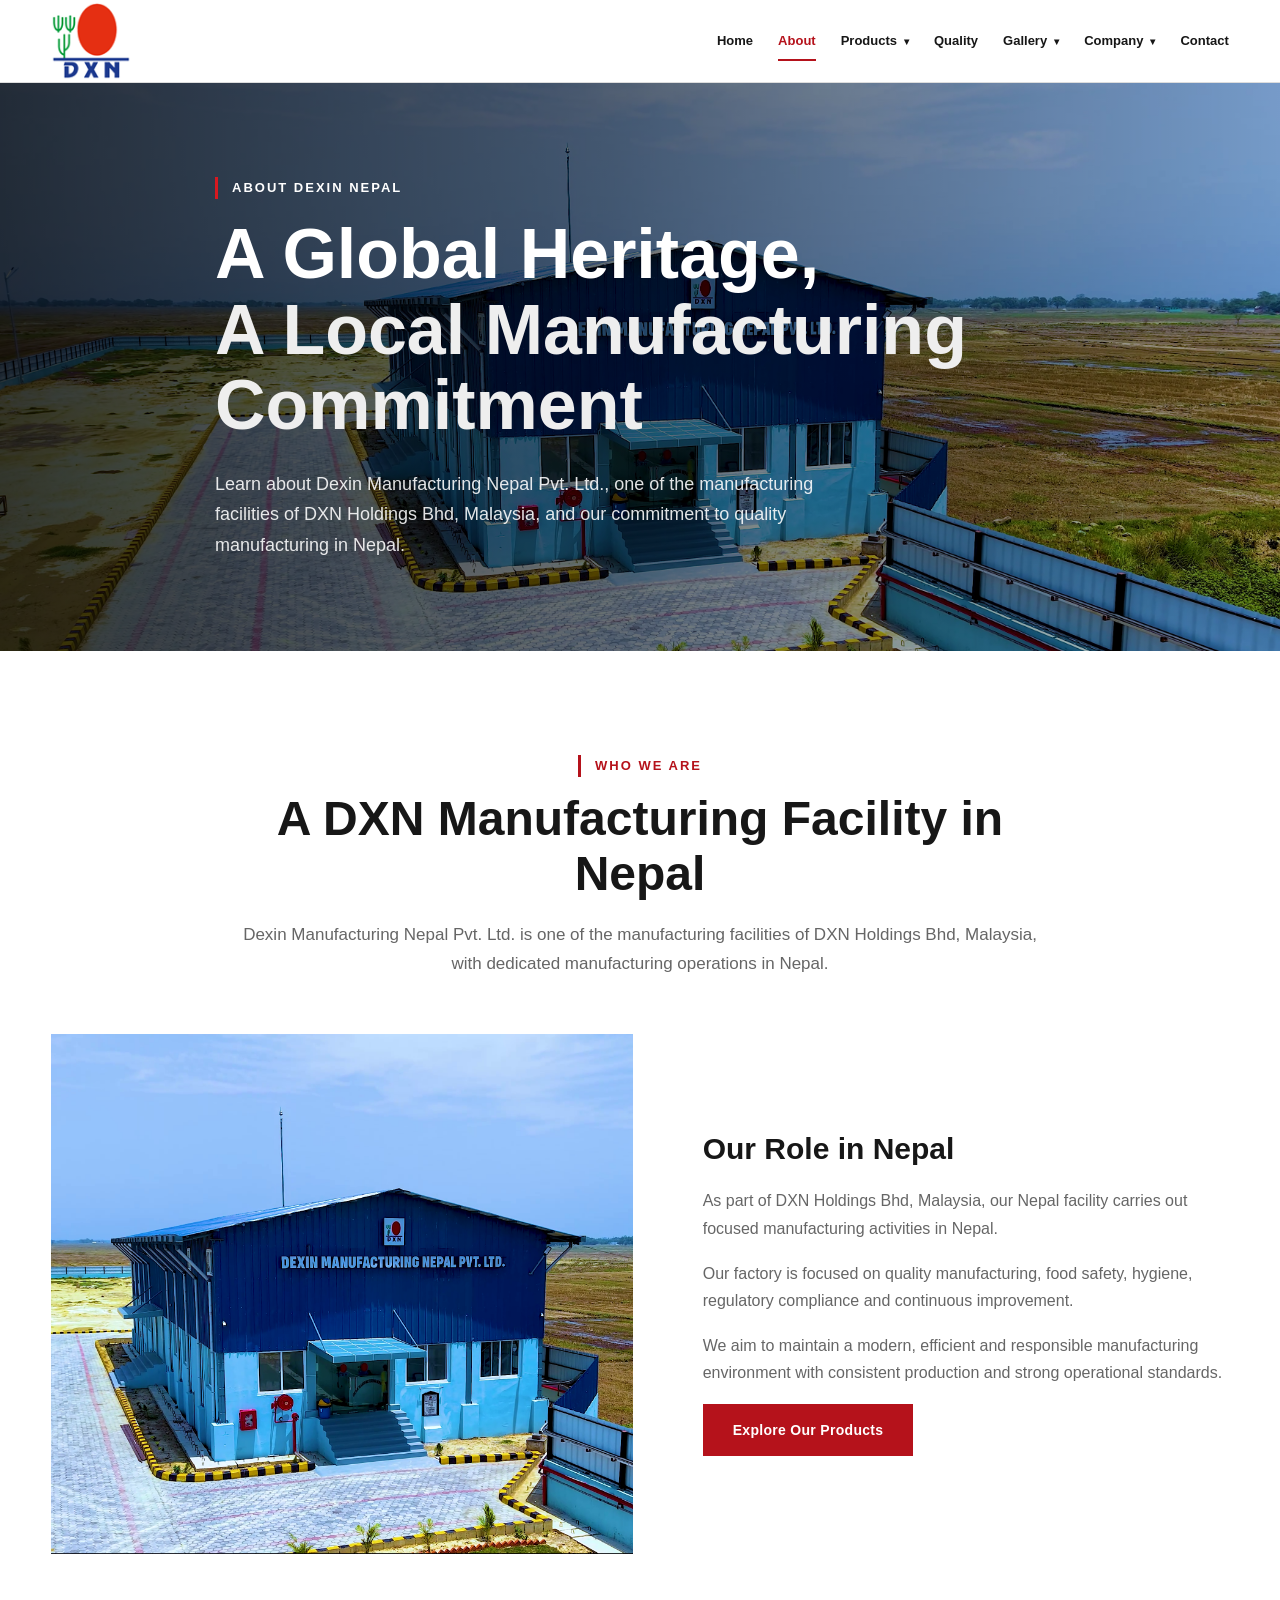
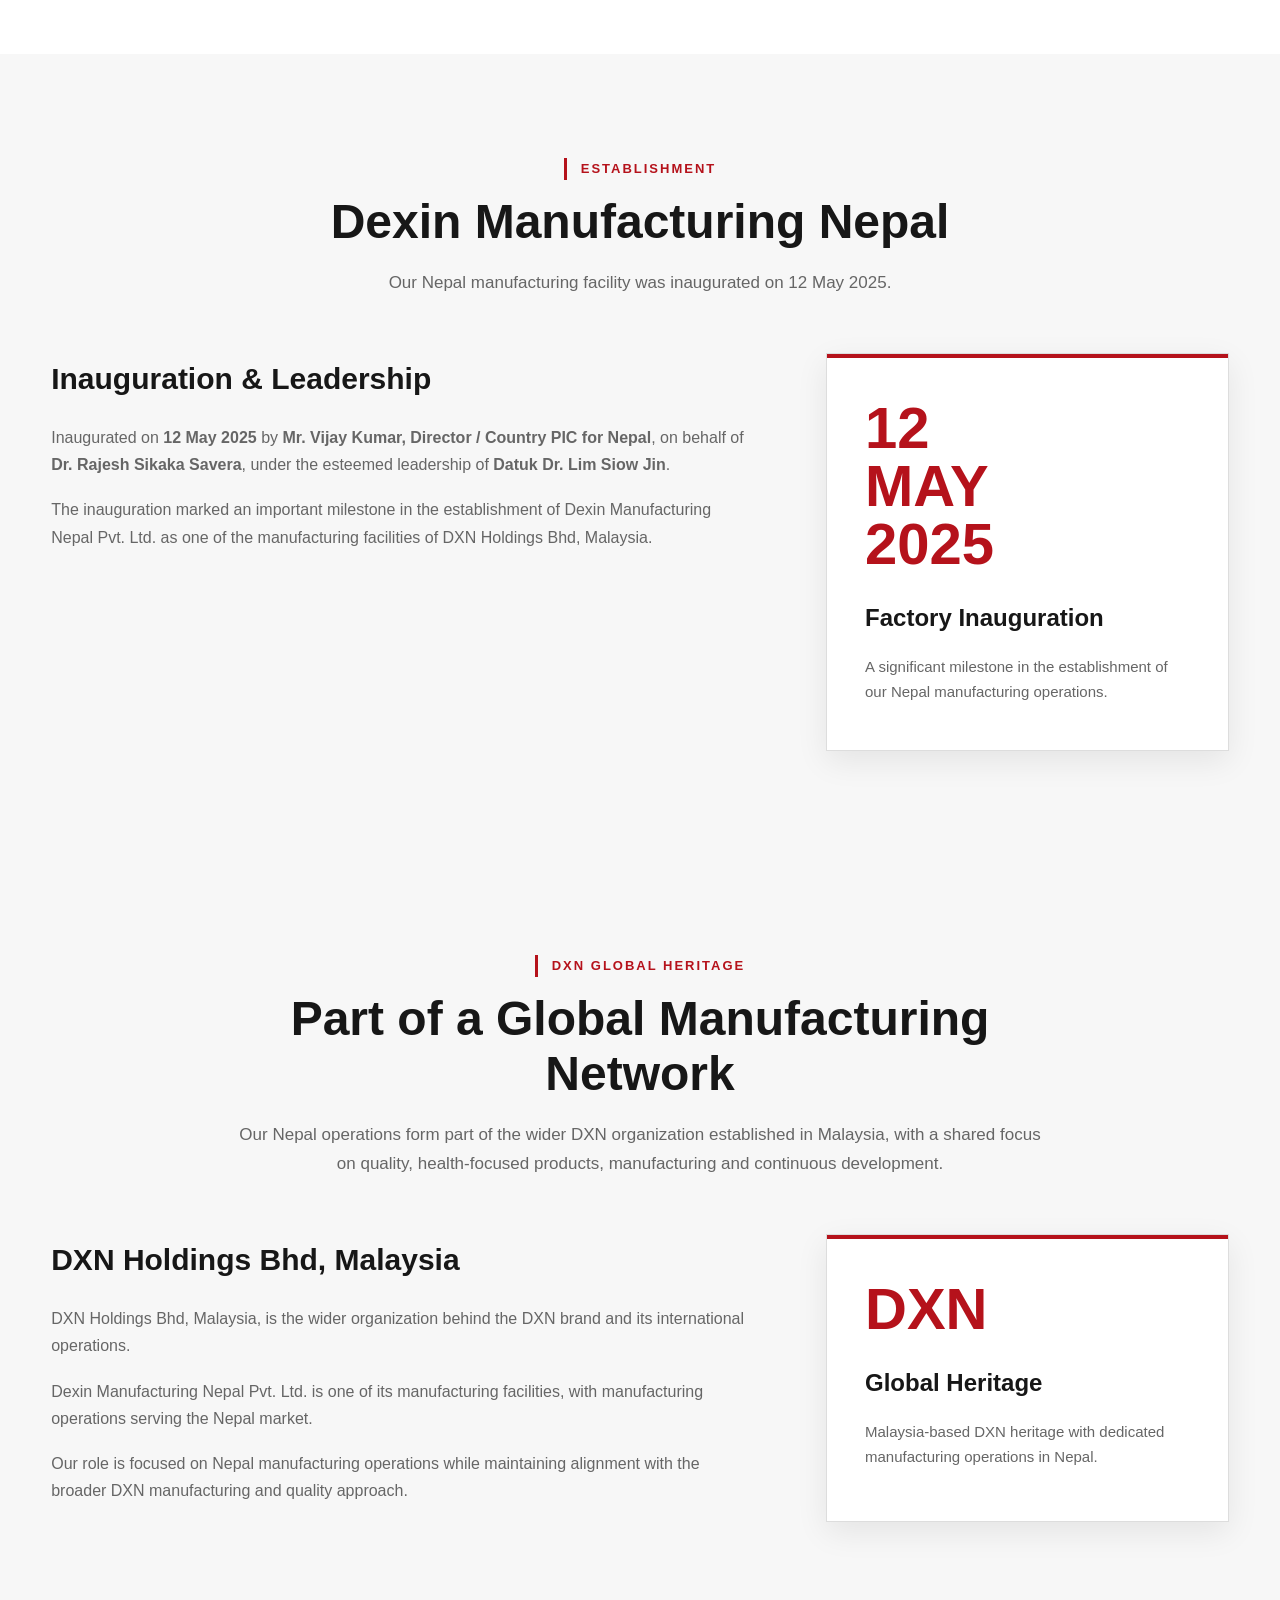
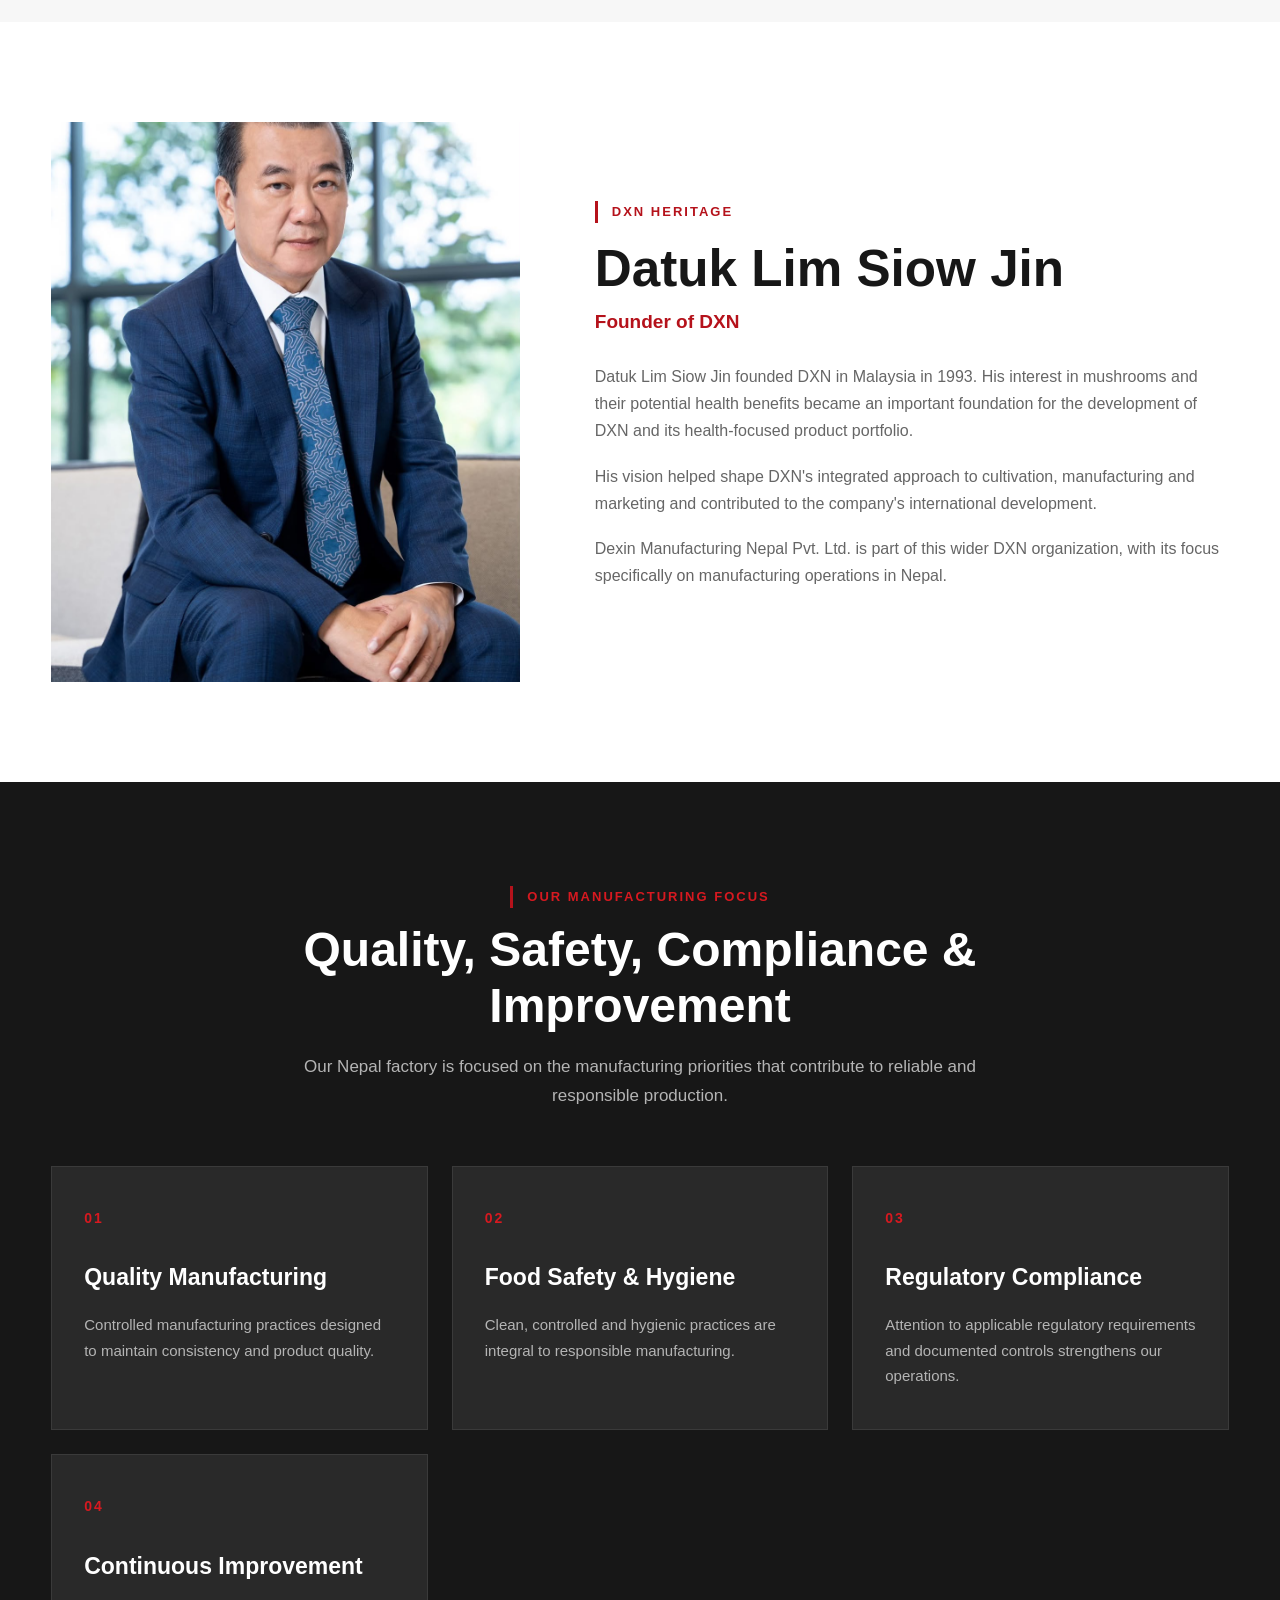
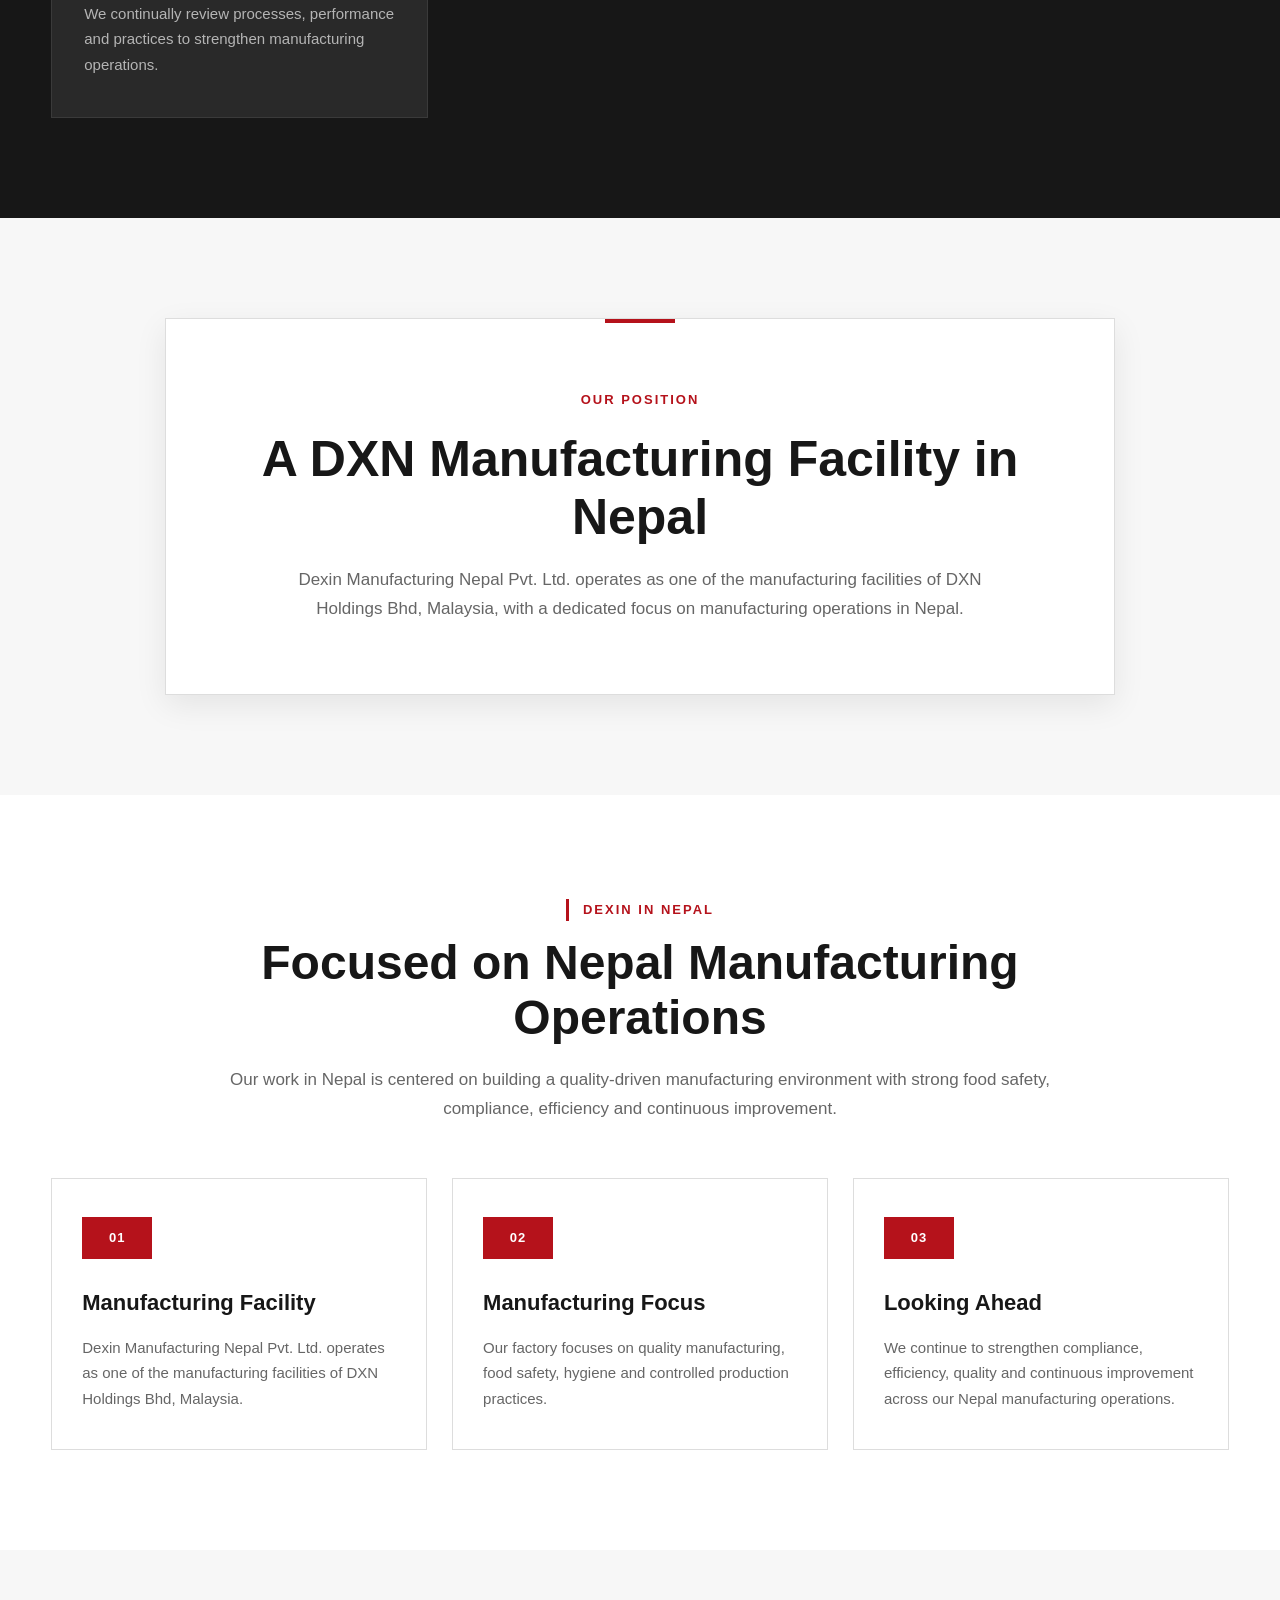
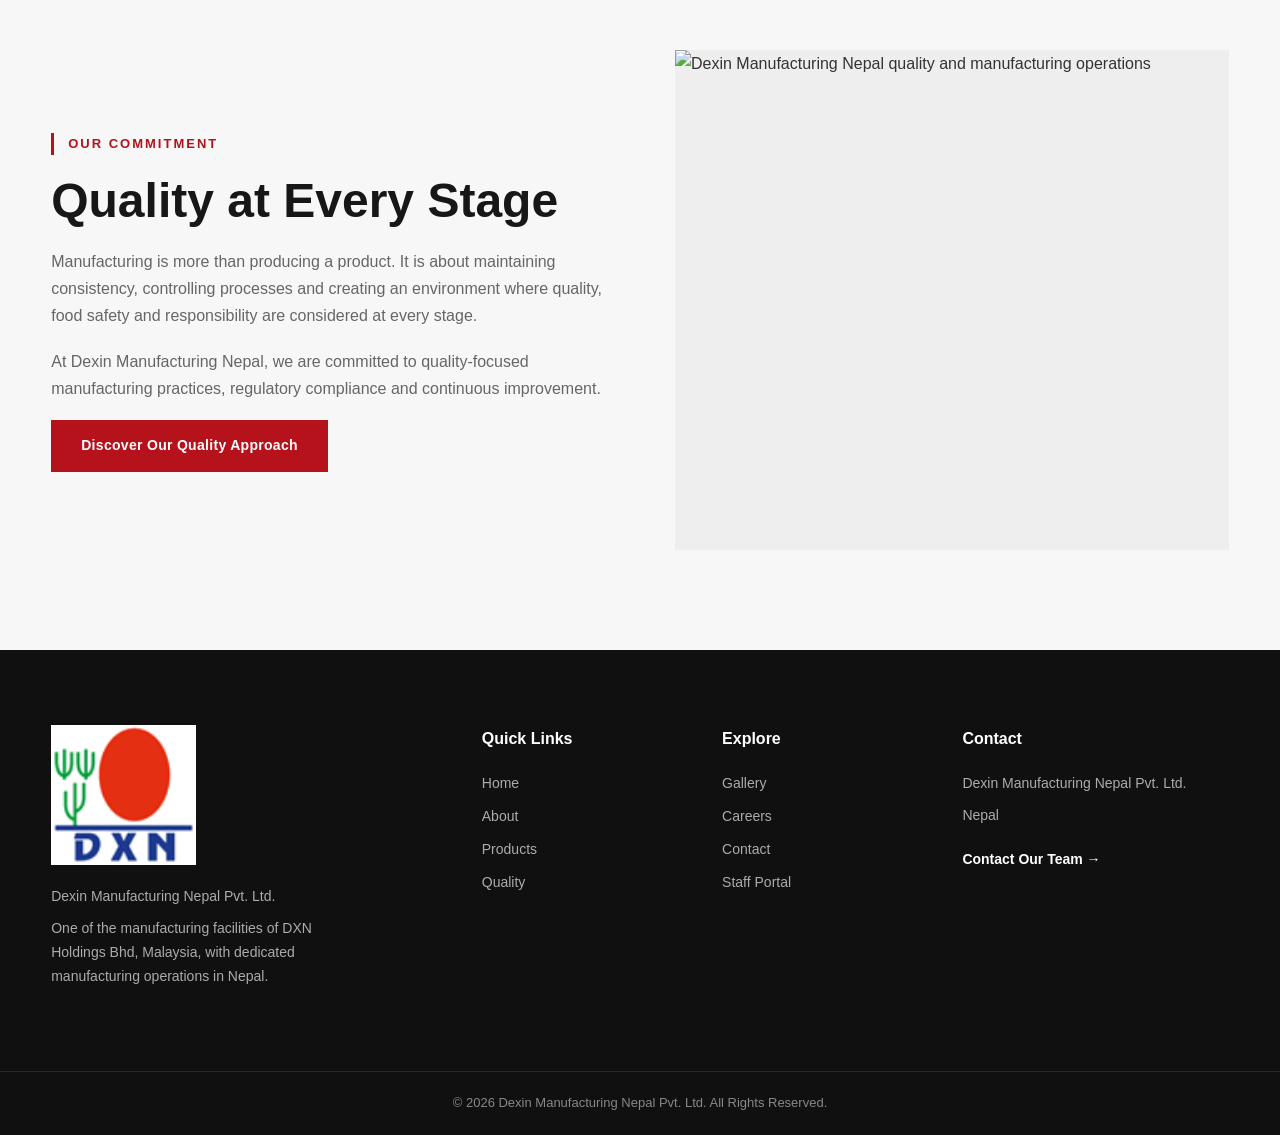
==== commit 45b29c77: "Update About page corporate wording and inauguration details" ====
--- a/about.html
+++ b/about.html
@@ -3,7 +3,7 @@
 <head>
 <meta charset="UTF-8">
 <meta name="viewport" content="width=device-width, initial-scale=1.0">
-<meta name="description" content="Learn about Dexin Manufacturing Nepal Pvt. Ltd., one of the manufacturing facilities of DXN Holdings Bhd, Malaysia, supporting the production of DXN products in Nepal with a focus on quality manufacturing, food safety, hygiene, regulatory compliance and continuous improvement.">
+<meta name="description" content="Learn about Dexin Manufacturing Nepal Pvt. Ltd., one of the manufacturing facilities of DXN Holdings Bhd, Malaysia, with a focus on quality manufacturing, food safety, hygiene, regulatory compliance and continuous improvement.">
 <meta name="keywords" content="Dexin Manufacturing Nepal, DXN Holdings Bhd Malaysia, DXN products Nepal, manufacturing facility Nepal, quality manufacturing, food safety, hygiene, regulatory compliance">
 <meta name="author" content="Dexin Manufacturing Nepal Pvt. Ltd.">
 <link rel="icon" type="image/png" href="images/logo/dxn-logo.png">
@@ -21,16 +21,17 @@
 </div>
 </header>
 <main>
-<section class="page-hero"><div class="page-hero-overlay"></div><div class="container page-hero-content"><span class="section-eyebrow">ABOUT DEXIN NEPAL</span><h1>A Global Heritage, <span>A Local Manufacturing Commitment</span></h1><p>Learn about our role as a manufacturing facility of DXN Holdings Bhd, Malaysia, supporting DXN product manufacturing in Nepal.</p></div></section>
-<section class="section about-intro"><div class="container"><div class="section-heading"><span class="section-eyebrow">WHO WE ARE</span><h2>Supporting DXN Manufacturing Operations in Nepal</h2><p>Dexin Manufacturing Nepal Pvt. Ltd. is one of the manufacturing facilities of DXN Holdings Bhd, Malaysia, supporting the production of DXN products in Nepal.</p></div><div class="about-intro-grid"><div class="about-image"><img src="images/factory/factory-intro.jpg" alt="Dexin Manufacturing Nepal manufacturing facility"></div><div class="about-content"><h3>Our Role in Nepal</h3><p>As part of DXN Holdings Bhd, Malaysia, our Nepal facility supports DXN's manufacturing and product operations in Nepal through focused manufacturing activities.</p><p>Our factory is focused on quality manufacturing, food safety, hygiene, regulatory compliance and continuous improvement.</p><p>We aim to maintain a modern, efficient and responsible manufacturing environment that supports consistent production and the wider objectives of DXN in Nepal.</p><a href="products.html" class="btn btn-primary">Explore Our Products</a></div></div></div></section>
-<section class="section section-light"><div class="container"><div class="section-heading center"><span class="section-eyebrow">DXN GLOBAL HERITAGE</span><h2>Part of a Global Manufacturing Network</h2><p>Our Nepal operations form part of the wider DXN organization established in Malaysia, with a shared focus on quality, health-focused products, manufacturing and continuous development.</p></div><div class="about-history-grid"><div class="history-content"><h3>DXN Holdings Bhd, Malaysia</h3><p>DXN Holdings Bhd, Malaysia, is the wider organization behind the DXN brand and its international operations.</p><p>Dexin Manufacturing Nepal Pvt. Ltd. is one of its manufacturing facilities, supporting the production of DXN products for the Nepal market.</p><p>Our role is focused on Nepal manufacturing operations while maintaining alignment with the broader DXN manufacturing and quality approach.</p></div><div class="history-highlight"><div class="history-number">DXN</div><h3>Global Heritage</h3><p>Malaysia-based DXN heritage supported by dedicated manufacturing operations in Nepal.</p></div></div></div></section>
+<section class="page-hero"><div class="page-hero-overlay"></div><div class="container page-hero-content"><span class="section-eyebrow">ABOUT DEXIN NEPAL</span><h1>A Global Heritage, <span>A Local Manufacturing Commitment</span></h1><p>Learn about Dexin Manufacturing Nepal Pvt. Ltd., one of the manufacturing facilities of DXN Holdings Bhd, Malaysia, and our commitment to quality manufacturing in Nepal.</p></div></section>
+<section class="section about-intro"><div class="container"><div class="section-heading"><span class="section-eyebrow">WHO WE ARE</span><h2>A DXN Manufacturing Facility in Nepal</h2><p>Dexin Manufacturing Nepal Pvt. Ltd. is one of the manufacturing facilities of DXN Holdings Bhd, Malaysia, with dedicated manufacturing operations in Nepal.</p></div><div class="about-intro-grid"><div class="about-image"><img src="images/factory/factory-intro.jpg" alt="Dexin Manufacturing Nepal manufacturing facility"></div><div class="about-content"><h3>Our Role in Nepal</h3><p>As part of DXN Holdings Bhd, Malaysia, our Nepal facility carries out focused manufacturing activities in Nepal.</p><p>Our factory is focused on quality manufacturing, food safety, hygiene, regulatory compliance and continuous improvement.</p><p>We aim to maintain a modern, efficient and responsible manufacturing environment with consistent production and strong operational standards.</p><a href="products.html" class="btn btn-primary">Explore Our Products</a></div></div></div></section>
+<section class="section section-light"><div class="container"><div class="section-heading center"><span class="section-eyebrow">ESTABLISHMENT</span><h2>Dexin Manufacturing Nepal</h2><p>Our Nepal manufacturing facility was inaugurated on 12 May 2025.</p></div><div class="about-history-grid"><div class="history-content"><h3>Inauguration &amp; Leadership</h3><p>Inaugurated on <strong>12 May 2025</strong> by <strong>Mr. Vijay Kumar, Director / Country PIC for Nepal</strong>, on behalf of <strong>Dr. Rajesh Sikaka Savera</strong>, under the esteemed leadership of <strong>Datuk Dr. Lim Siow Jin</strong>.</p><p>The inauguration marked an important milestone in the establishment of Dexin Manufacturing Nepal Pvt. Ltd. as one of the manufacturing facilities of DXN Holdings Bhd, Malaysia.</p></div><div class="history-highlight"><div class="history-number">12<br>MAY<br>2025</div><h3>Factory Inauguration</h3><p>A significant milestone in the establishment of our Nepal manufacturing operations.</p></div></div></div></section>
+<section class="section section-light"><div class="container"><div class="section-heading center"><span class="section-eyebrow">DXN GLOBAL HERITAGE</span><h2>Part of a Global Manufacturing Network</h2><p>Our Nepal operations form part of the wider DXN organization established in Malaysia, with a shared focus on quality, health-focused products, manufacturing and continuous development.</p></div><div class="about-history-grid"><div class="history-content"><h3>DXN Holdings Bhd, Malaysia</h3><p>DXN Holdings Bhd, Malaysia, is the wider organization behind the DXN brand and its international operations.</p><p>Dexin Manufacturing Nepal Pvt. Ltd. is one of its manufacturing facilities, with manufacturing operations serving the Nepal market.</p><p>Our role is focused on Nepal manufacturing operations while maintaining alignment with the broader DXN manufacturing and quality approach.</p></div><div class="history-highlight"><div class="history-number">DXN</div><h3>Global Heritage</h3><p>Malaysia-based DXN heritage with dedicated manufacturing operations in Nepal.</p></div></div></div></section>
 <section class="section founder-section"><div class="container"><div class="founder-grid"><div class="founder-image"><img src="images/factory/founder.jpg" alt="Datuk Lim Siow Jin, Founder of DXN"></div><div class="founder-content"><span class="section-eyebrow">DXN HERITAGE</span><h2>Datuk Lim Siow Jin</h2><h3>Founder of DXN</h3><p>Datuk Lim Siow Jin founded DXN in Malaysia in 1993. His interest in mushrooms and their potential health benefits became an important foundation for the development of DXN and its health-focused product portfolio.</p><p>His vision helped shape DXN's integrated approach to cultivation, manufacturing and marketing and contributed to the company's international development.</p><p>Dexin Manufacturing Nepal Pvt. Ltd. is part of this wider DXN organization, with its focus specifically on manufacturing operations in Nepal.</p></div></div></div></section>
-<section class="section section-dark"><div class="container"><div class="section-heading center"><span class="section-eyebrow">OUR MANUFACTURING FOCUS</span><h2>Quality, Safety, Compliance &amp; Improvement</h2><p>Our Nepal factory is focused on the manufacturing priorities that support reliable and responsible production.</p></div><div class="concept-grid"><article class="concept-card"><div class="concept-number">01</div><h3>Quality Manufacturing</h3><p>Controlled manufacturing practices designed to support consistency and product quality.</p></article><article class="concept-card"><div class="concept-number">02</div><h3>Food Safety &amp; Hygiene</h3><p>Clean, controlled and hygienic practices are integral to responsible manufacturing.</p></article><article class="concept-card"><div class="concept-number">03</div><h3>Regulatory Compliance</h3><p>Attention to applicable regulatory requirements and documented controls supports our operations.</p></article><article class="concept-card"><div class="concept-number">04</div><h3>Continuous Improvement</h3><p>We continually review processes, performance and practices to strengthen manufacturing operations.</p></article></div></div></section>
-<section class="section philosophy-section"><div class="container"><div class="philosophy-box"><div class="philosophy-label">OUR POSITION</div><h2>Supporting DXN Products in Nepal</h2><p>Dexin Manufacturing Nepal Pvt. Ltd. supports the production of DXN products in Nepal as one of the manufacturing facilities of DXN Holdings Bhd, Malaysia.</p></div></div></section>
-<section class="section nepal-section"><div class="container"><div class="section-heading center"><span class="section-eyebrow">DEXIN IN NEPAL</span><h2>Focused on Nepal Manufacturing Operations</h2><p>Our work in Nepal is centered on building a quality-driven manufacturing environment that supports DXN products and operations in the country.</p></div><div class="nepal-grid"><div class="nepal-card"><div class="nepal-icon">01</div><h3>Manufacturing Facility</h3><p>Dexin Manufacturing Nepal Pvt. Ltd. operates as one of the manufacturing facilities of DXN Holdings Bhd, Malaysia.</p></div><div class="nepal-card"><div class="nepal-icon">02</div><h3>Manufacturing Focus</h3><p>Our factory focuses on quality manufacturing, food safety, hygiene and controlled production practices.</p></div><div class="nepal-card"><div class="nepal-icon">03</div><h3>Looking Ahead</h3><p>We continue to strengthen compliance, efficiency, quality and continuous improvement across our Nepal manufacturing operations.</p></div></div></div></section>
-<section class="section commitment-section"><div class="container"><div class="commitment-grid"><div class="commitment-content"><span class="section-eyebrow">OUR COMMITMENT</span><h2>Quality at Every Stage</h2><p>Manufacturing is more than producing a product. It is about maintaining consistency, controlling processes and creating an environment where quality, food safety and responsibility are considered at every stage.</p><p>At Dexin Manufacturing Nepal, we are committed to supporting DXN product manufacturing through quality-focused practices, regulatory compliance and continuous improvement.</p><a href="quality.html" class="btn btn-primary">Discover Our Quality Approach</a></div><div class="commitment-image"><img src="images/quality/quality-main.jpg" alt="Dexin Manufacturing Nepal quality and manufacturing operations"></div></div></div></section>
+<section class="section section-dark"><div class="container"><div class="section-heading center"><span class="section-eyebrow">OUR MANUFACTURING FOCUS</span><h2>Quality, Safety, Compliance &amp; Improvement</h2><p>Our Nepal factory is focused on the manufacturing priorities that contribute to reliable and responsible production.</p></div><div class="concept-grid"><article class="concept-card"><div class="concept-number">01</div><h3>Quality Manufacturing</h3><p>Controlled manufacturing practices designed to maintain consistency and product quality.</p></article><article class="concept-card"><div class="concept-number">02</div><h3>Food Safety &amp; Hygiene</h3><p>Clean, controlled and hygienic practices are integral to responsible manufacturing.</p></article><article class="concept-card"><div class="concept-number">03</div><h3>Regulatory Compliance</h3><p>Attention to applicable regulatory requirements and documented controls strengthens our operations.</p></article><article class="concept-card"><div class="concept-number">04</div><h3>Continuous Improvement</h3><p>We continually review processes, performance and practices to strengthen manufacturing operations.</p></article></div></div></section>
+<section class="section philosophy-section"><div class="container"><div class="philosophy-box"><div class="philosophy-label">OUR POSITION</div><h2>A DXN Manufacturing Facility in Nepal</h2><p>Dexin Manufacturing Nepal Pvt. Ltd. operates as one of the manufacturing facilities of DXN Holdings Bhd, Malaysia, with a dedicated focus on manufacturing operations in Nepal.</p></div></div></section>
+<section class="section nepal-section"><div class="container"><div class="section-heading center"><span class="section-eyebrow">DEXIN IN NEPAL</span><h2>Focused on Nepal Manufacturing Operations</h2><p>Our work in Nepal is centered on building a quality-driven manufacturing environment with strong food safety, compliance, efficiency and continuous improvement.</p></div><div class="nepal-grid"><div class="nepal-card"><div class="nepal-icon">01</div><h3>Manufacturing Facility</h3><p>Dexin Manufacturing Nepal Pvt. Ltd. operates as one of the manufacturing facilities of DXN Holdings Bhd, Malaysia.</p></div><div class="nepal-card"><div class="nepal-icon">02</div><h3>Manufacturing Focus</h3><p>Our factory focuses on quality manufacturing, food safety, hygiene and controlled production practices.</p></div><div class="nepal-card"><div class="nepal-icon">03</div><h3>Looking Ahead</h3><p>We continue to strengthen compliance, efficiency, quality and continuous improvement across our Nepal manufacturing operations.</p></div></div></div></section>
+<section class="section commitment-section"><div class="container"><div class="commitment-grid"><div class="commitment-content"><span class="section-eyebrow">OUR COMMITMENT</span><h2>Quality at Every Stage</h2><p>Manufacturing is more than producing a product. It is about maintaining consistency, controlling processes and creating an environment where quality, food safety and responsibility are considered at every stage.</p><p>At Dexin Manufacturing Nepal, we are committed to quality-focused manufacturing practices, regulatory compliance and continuous improvement.</p><a href="quality.html" class="btn btn-primary">Discover Our Quality Approach</a></div><div class="commitment-image"><img src="images/quality/quality-main.jpg" alt="Dexin Manufacturing Nepal quality and manufacturing operations"></div></div></div></section>
 </main>
-<footer class="site-footer"><div class="container footer-grid"><div class="footer-about"><img src="images/logo/dxn-logo.png" alt="Dexin Manufacturing Nepal Pvt. Ltd." class="footer-logo"><p>Dexin Manufacturing Nepal Pvt. Ltd.</p><p>One of the manufacturing facilities of DXN Holdings Bhd, Malaysia, supporting the production of DXN products in Nepal.</p></div><div class="footer-links"><h3>Quick Links</h3><a href="index.html">Home</a><a href="about.html">About</a><a href="products.html">Products</a><a href="quality.html">Quality</a></div><div class="footer-links"><h3>Explore</h3><a href="gallery.html">Gallery</a><a href="careers.html">Careers</a><a href="contact.html">Contact</a><a href="staff-portal.html">Staff Portal</a></div><div class="footer-contact"><h3>Contact</h3><p>Dexin Manufacturing Nepal Pvt. Ltd.</p><p>Nepal</p><a href="contact.html">Contact Our Team →</a></div></div><div class="footer-bottom"><div class="container"><p>© <span class="current-year"></span> Dexin Manufacturing Nepal Pvt. Ltd. All Rights Reserved.</p></div></div></footer>
+<footer class="site-footer"><div class="container footer-grid"><div class="footer-about"><img src="images/logo/dxn-logo.png" alt="Dexin Manufacturing Nepal Pvt. Ltd." class="footer-logo"><p>Dexin Manufacturing Nepal Pvt. Ltd.</p><p>One of the manufacturing facilities of DXN Holdings Bhd, Malaysia, with dedicated manufacturing operations in Nepal.</p></div><div class="footer-links"><h3>Quick Links</h3><a href="index.html">Home</a><a href="about.html">About</a><a href="products.html">Products</a><a href="quality.html">Quality</a></div><div class="footer-links"><h3>Explore</h3><a href="gallery.html">Gallery</a><a href="careers.html">Careers</a><a href="contact.html">Contact</a><a href="staff-portal.html">Staff Portal</a></div><div class="footer-contact"><h3>Contact</h3><p>Dexin Manufacturing Nepal Pvt. Ltd.</p><p>Nepal</p><a href="contact.html">Contact Our Team →</a></div></div><div class="footer-bottom"><div class="container"><p>© <span class="current-year"></span> Dexin Manufacturing Nepal Pvt. Ltd. All Rights Reserved.</p></div></div></footer>
 <script src="js/script.js"></script>
 </body>
 </html>
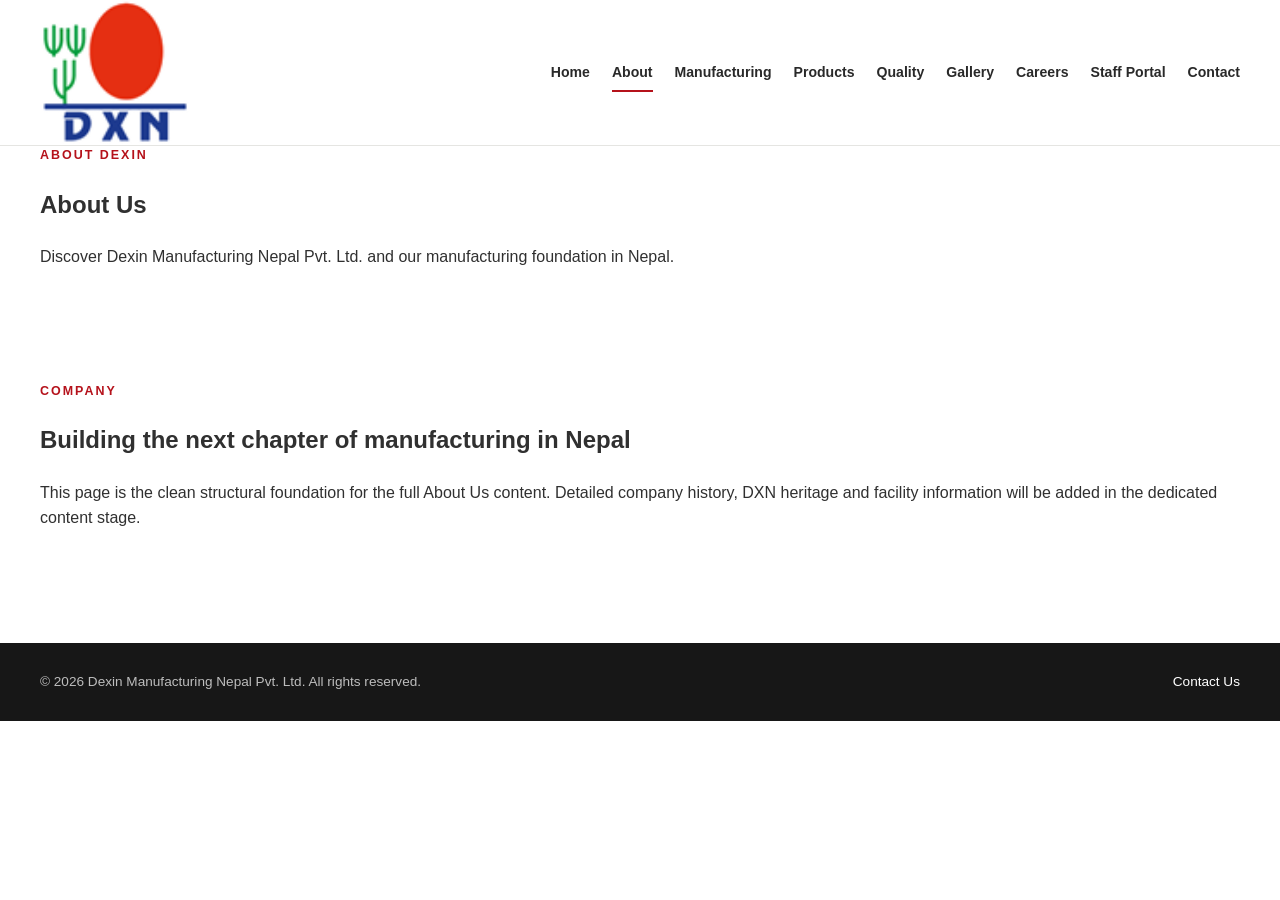
==== commit a034abed: "rebuild: add about page shell" ====
--- a/about.html
+++ b/about.html
@@ -1,37 +1,28 @@
 <!DOCTYPE html>
 <html lang="en">
 <head>
-<meta charset="UTF-8">
-<meta name="viewport" content="width=device-width, initial-scale=1.0">
-<meta name="description" content="Learn about Dexin Manufacturing Nepal Pvt. Ltd., one of the manufacturing facilities of DXN Holdings Bhd, Malaysia, with a focus on quality manufacturing, food safety, hygiene, regulatory compliance and continuous improvement.">
-<meta name="keywords" content="Dexin Manufacturing Nepal, DXN Holdings Bhd Malaysia, DXN products Nepal, manufacturing facility Nepal, quality manufacturing, food safety, hygiene, regulatory compliance">
-<meta name="author" content="Dexin Manufacturing Nepal Pvt. Ltd.">
-<link rel="icon" type="image/png" href="images/logo/dxn-logo.png">
-<title>About Us | Dexin Manufacturing Nepal Pvt. Ltd.</title>
-<link rel="stylesheet" href="css/style.css">
-<link rel="stylesheet" href="css/responsive.css">
-<link rel="stylesheet" href="css/products-gallery.css">
+  <meta charset="UTF-8">
+  <meta name="viewport" content="width=device-width, initial-scale=1.0">
+  <meta name="description" content="About Dexin Manufacturing Nepal Pvt. Ltd.">
+  <title>About | Dexin Manufacturing Nepal Pvt. Ltd.</title>
+  <link rel="stylesheet" href="css/style.css">
+  <link rel="stylesheet" href="css/responsive.css">
 </head>
 <body>
-<header class="site-header">
-<div class="container header-container">
-<a href="index.html" class="logo"><img src="images/logo/dxn-logo.png" alt="Dexin Manufacturing Nepal Pvt. Ltd."></a>
-<nav class="main-nav" id="mainNav" aria-label="Main navigation"></nav>
-<button class="menu-toggle" id="menuToggle" aria-label="Open navigation menu" aria-expanded="false" aria-controls="mainNav"><span></span><span></span><span></span></button>
-</div>
-</header>
-<main>
-<section class="page-hero"><div class="page-hero-overlay"></div><div class="container page-hero-content"><span class="section-eyebrow">ABOUT DEXIN NEPAL</span><h1>A Global Heritage, <span>A Local Manufacturing Commitment</span></h1><p>Learn about Dexin Manufacturing Nepal Pvt. Ltd., one of the manufacturing facilities of DXN Holdings Bhd, Malaysia, and our commitment to quality manufacturing in Nepal.</p></div></section>
-<section class="section about-intro"><div class="container"><div class="section-heading"><span class="section-eyebrow">WHO WE ARE</span><h2>A DXN Manufacturing Facility in Nepal</h2><p>Dexin Manufacturing Nepal Pvt. Ltd. is one of the manufacturing facilities of DXN Holdings Bhd, Malaysia, with dedicated manufacturing operations in Nepal.</p></div><div class="about-intro-grid"><div class="about-image"><img src="images/factory/factory-intro.jpg" alt="Dexin Manufacturing Nepal manufacturing facility"></div><div class="about-content"><h3>Our Role in Nepal</h3><p>As part of DXN Holdings Bhd, Malaysia, our Nepal facility carries out focused manufacturing activities in Nepal.</p><p>Our factory is focused on quality manufacturing, food safety, hygiene, regulatory compliance and continuous improvement.</p><p>We aim to maintain a modern, efficient and responsible manufacturing environment with consistent production and strong operational standards.</p><a href="products.html" class="btn btn-primary">Explore Our Products</a></div></div></div></section>
-<section class="section section-light"><div class="container"><div class="section-heading center"><span class="section-eyebrow">ESTABLISHMENT</span><h2>Dexin Manufacturing Nepal</h2><p>Our Nepal manufacturing facility was inaugurated on 12 May 2025.</p></div><div class="about-history-grid"><div class="history-content"><h3>Inauguration &amp; Leadership</h3><p>Inaugurated on <strong>12 May 2025</strong> by <strong>Mr. Vijay Kumar, Director / Country PIC for Nepal</strong>, on behalf of <strong>Dr. Rajesh Sikaka Savera</strong>, under the esteemed leadership of <strong>Datuk Dr. Lim Siow Jin</strong>.</p><p>The inauguration marked an important milestone in the establishment of Dexin Manufacturing Nepal Pvt. Ltd. as one of the manufacturing facilities of DXN Holdings Bhd, Malaysia.</p></div><div class="history-highlight"><div class="history-number">12<br>MAY<br>2025</div><h3>Factory Inauguration</h3><p>A significant milestone in the establishment of our Nepal manufacturing operations.</p></div></div></div></section>
-<section class="section section-light"><div class="container"><div class="section-heading center"><span class="section-eyebrow">DXN GLOBAL HERITAGE</span><h2>Part of a Global Manufacturing Network</h2><p>Our Nepal operations form part of the wider DXN organization established in Malaysia, with a shared focus on quality, health-focused products, manufacturing and continuous development.</p></div><div class="about-history-grid"><div class="history-content"><h3>DXN Holdings Bhd, Malaysia</h3><p>DXN Holdings Bhd, Malaysia, is the wider organization behind the DXN brand and its international operations.</p><p>Dexin Manufacturing Nepal Pvt. Ltd. is one of its manufacturing facilities, with manufacturing operations serving the Nepal market.</p><p>Our role is focused on Nepal manufacturing operations while maintaining alignment with the broader DXN manufacturing and quality approach.</p></div><div class="history-highlight"><div class="history-number">DXN</div><h3>Global Heritage</h3><p>Malaysia-based DXN heritage with dedicated manufacturing operations in Nepal.</p></div></div></div></section>
-<section class="section founder-section"><div class="container"><div class="founder-grid"><div class="founder-image"><img src="images/factory/founder.jpg" alt="Datuk Lim Siow Jin, Founder of DXN"></div><div class="founder-content"><span class="section-eyebrow">DXN HERITAGE</span><h2>Datuk Lim Siow Jin</h2><h3>Founder of DXN</h3><p>Datuk Lim Siow Jin founded DXN in Malaysia in 1993. His interest in mushrooms and their potential health benefits became an important foundation for the development of DXN and its health-focused product portfolio.</p><p>His vision helped shape DXN's integrated approach to cultivation, manufacturing and marketing and contributed to the company's international development.</p><p>Dexin Manufacturing Nepal Pvt. Ltd. is part of this wider DXN organization, with its focus specifically on manufacturing operations in Nepal.</p></div></div></div></section>
-<section class="section section-dark"><div class="container"><div class="section-heading center"><span class="section-eyebrow">OUR MANUFACTURING FOCUS</span><h2>Quality, Safety, Compliance &amp; Improvement</h2><p>Our Nepal factory is focused on the manufacturing priorities that contribute to reliable and responsible production.</p></div><div class="concept-grid"><article class="concept-card"><div class="concept-number">01</div><h3>Quality Manufacturing</h3><p>Controlled manufacturing practices designed to maintain consistency and product quality.</p></article><article class="concept-card"><div class="concept-number">02</div><h3>Food Safety &amp; Hygiene</h3><p>Clean, controlled and hygienic practices are integral to responsible manufacturing.</p></article><article class="concept-card"><div class="concept-number">03</div><h3>Regulatory Compliance</h3><p>Attention to applicable regulatory requirements and documented controls strengthens our operations.</p></article><article class="concept-card"><div class="concept-number">04</div><h3>Continuous Improvement</h3><p>We continually review processes, performance and practices to strengthen manufacturing operations.</p></article></div></div></section>
-<section class="section philosophy-section"><div class="container"><div class="philosophy-box"><div class="philosophy-label">OUR POSITION</div><h2>A DXN Manufacturing Facility in Nepal</h2><p>Dexin Manufacturing Nepal Pvt. Ltd. operates as one of the manufacturing facilities of DXN Holdings Bhd, Malaysia, with a dedicated focus on manufacturing operations in Nepal.</p></div></div></section>
-<section class="section nepal-section"><div class="container"><div class="section-heading center"><span class="section-eyebrow">DEXIN IN NEPAL</span><h2>Focused on Nepal Manufacturing Operations</h2><p>Our work in Nepal is centered on building a quality-driven manufacturing environment with strong food safety, compliance, efficiency and continuous improvement.</p></div><div class="nepal-grid"><div class="nepal-card"><div class="nepal-icon">01</div><h3>Manufacturing Facility</h3><p>Dexin Manufacturing Nepal Pvt. Ltd. operates as one of the manufacturing facilities of DXN Holdings Bhd, Malaysia.</p></div><div class="nepal-card"><div class="nepal-icon">02</div><h3>Manufacturing Focus</h3><p>Our factory focuses on quality manufacturing, food safety, hygiene and controlled production practices.</p></div><div class="nepal-card"><div class="nepal-icon">03</div><h3>Looking Ahead</h3><p>We continue to strengthen compliance, efficiency, quality and continuous improvement across our Nepal manufacturing operations.</p></div></div></div></section>
-<section class="section commitment-section"><div class="container"><div class="commitment-grid"><div class="commitment-content"><span class="section-eyebrow">OUR COMMITMENT</span><h2>Quality at Every Stage</h2><p>Manufacturing is more than producing a product. It is about maintaining consistency, controlling processes and creating an environment where quality, food safety and responsibility are considered at every stage.</p><p>At Dexin Manufacturing Nepal, we are committed to quality-focused manufacturing practices, regulatory compliance and continuous improvement.</p><a href="quality.html" class="btn btn-primary">Discover Our Quality Approach</a></div><div class="commitment-image"><img src="images/quality/quality-main.jpg" alt="Dexin Manufacturing Nepal quality and manufacturing operations"></div></div></div></section>
-</main>
-<footer class="site-footer"><div class="container footer-grid"><div class="footer-about"><img src="images/logo/dxn-logo.png" alt="Dexin Manufacturing Nepal Pvt. Ltd." class="footer-logo"><p>Dexin Manufacturing Nepal Pvt. Ltd.</p><p>One of the manufacturing facilities of DXN Holdings Bhd, Malaysia, with dedicated manufacturing operations in Nepal.</p></div><div class="footer-links"><h3>Quick Links</h3><a href="index.html">Home</a><a href="about.html">About</a><a href="products.html">Products</a><a href="quality.html">Quality</a></div><div class="footer-links"><h3>Explore</h3><a href="gallery.html">Gallery</a><a href="careers.html">Careers</a><a href="contact.html">Contact</a><a href="staff-portal.html">Staff Portal</a></div><div class="footer-contact"><h3>Contact</h3><p>Dexin Manufacturing Nepal Pvt. Ltd.</p><p>Nepal</p><a href="contact.html">Contact Our Team →</a></div></div><div class="footer-bottom"><div class="container"><p>© <span class="current-year"></span> Dexin Manufacturing Nepal Pvt. Ltd. All Rights Reserved.</p></div></div></footer>
-<script src="js/script.js"></script>
+  <header class="site-header" id="site-header">
+    <div class="container header-inner">
+      <a class="brand" href="index.html" aria-label="Dexin Manufacturing Nepal home"><img src="images/logo/dxn-logo.png" alt="Dexin Manufacturing Nepal logo"></a>
+      <button class="menu-toggle" type="button" aria-label="Open navigation" aria-expanded="false" aria-controls="site-nav"><span></span><span></span><span></span></button>
+      <nav class="site-nav" id="site-nav" aria-label="Main navigation">
+        <a href="index.html">Home</a><a class="active" href="about.html">About</a><a href="manufacturing.html">Manufacturing</a><a href="products.html">Products</a><a href="quality.html">Quality</a><a href="gallery.html">Gallery</a><a href="careers.html">Careers</a><a href="staff-portal.html">Staff Portal</a><a href="contact.html">Contact</a>
+      </nav>
+    </div>
+  </header>
+  <main>
+    <section class="page-hero"><div class="container"><p class="eyebrow">ABOUT DEXIN</p><h1>About Us</h1><p>Discover Dexin Manufacturing Nepal Pvt. Ltd. and our manufacturing foundation in Nepal.</p></div></section>
+    <section class="section"><div class="container content-placeholder"><p class="eyebrow">COMPANY</p><h2>Building the next chapter of manufacturing in Nepal</h2><p>This page is the clean structural foundation for the full About Us content. Detailed company history, DXN heritage and facility information will be added in the dedicated content stage.</p></div></section>
+  </main>
+  <footer class="site-footer"><div class="container footer-inner"><p>© <span data-current-year></span> Dexin Manufacturing Nepal Pvt. Ltd. All rights reserved.</p><a href="contact.html">Contact Us</a></div></footer>
+  <script src="js/script.js" defer></script>
 </body>
 </html>
--- a/css/style.css
+++ b/css/style.css
@@ -1,1353 +1,68 @@
-/* =========================================================
-   DXN MANUFACTURING NEPAL
-   MAIN STYLESHEET
-========================================================= */
-
-
-/* =========================================================
-   1. ROOT / GLOBAL VARIABLES
-========================================================= */
-
-:root {
-    --primary: #b5121b;
-    --primary-dark: #8f0e15;
-    --primary-light: #d71920;
-
-    --dark: #171717;
-    --dark-soft: #292929;
-
-    --text: #333333;
-    --text-light: #666666;
-
-    --white: #ffffff;
-    --off-white: #f7f7f7;
-    --light-gray: #eeeeee;
-    --border: #dddddd;
-
-    --container-width: 1200px;
-
-    --transition: 0.3s ease;
-
-    --shadow: 0 10px 30px rgba(0, 0, 0, 0.08);
-    --shadow-hover: 0 15px 40px rgba(0, 0, 0, 0.14);
-}
-
-
-/* =========================================================
-   2. RESET
-========================================================= */
-
-* {
-    margin: 0;
-    padding: 0;
-    box-sizing: border-box;
-}
-html {
-    scroll-behavior: smooth;
-}
-body {
-    font-family: Arial, Helvetica, sans-serif;
-    color: var(--text);
-    background: var(--white);
-    line-height: 1.7;
-    overflow-x: hidden;
-}
-img {
-    max-width: 100%;
-    display: block;
-}
-a {
-    text-decoration: none;
-    color: inherit;
-}
-button,
-input,
-textarea,
-select {
-    font: inherit;
-}
-button {
-    cursor: pointer;
-}
-ul {
-    list-style: none;
-}
-
-/* =========================================================
-   3. COMMON LAYOUT
-========================================================= */
-.container {
-    width: min(92%, var(--container-width));
-    margin: 0 auto;
-}
-.section {
-    padding: 100px 0;
-}
-.section-light {
-    background: var(--off-white);
-}
-
-/* =========================================================
-   4. SECTION HEADINGS
-========================================================= */
-
-.section-label {
-    display: inline-block;
-    margin-bottom: 12px;
-    color: var(--primary);
-    font-size: 13px;
-    font-weight: 700;
-    letter-spacing: 2px;
-    text-transform: uppercase;
-}
-.section-heading {
-    max-width: 750px;
-    margin: 0 auto 55px;
-    text-align: center;
-}
-.section-heading h2,
-.section-content h2 {
-    margin-bottom: 20px;
-    color: var(--dark);
-    font-size: clamp(32px, 4vw, 48px);
-    line-height: 1.15;
-    font-weight: 700;
-}
-.section-heading p {
-    color: var(--text-light);
-    font-size: 17px;
-}
-
-
-/* =========================================================
-   5. BUTTONS
-========================================================= */
-
-.btn {
-    display: inline-flex;
-    align-items: center;
-    justify-content: center;
-    min-height: 52px;
-    padding: 0 28px;
-    border: 2px solid transparent;
-    font-size: 14px;
-    font-weight: 700;
-    letter-spacing: 0.3px;
-    transition: var(--transition);
-}
-
-.btn-primary {
-    background: var(--primary);
-    color: var(--white);
-}
-.btn-primary:hover {
-    background: var(--primary-dark);
-    transform: translateY(-2px);
-}
-.btn-outline {
-    border-color: var(--white);
-    color: var(--white);
-}
-.btn-outline:hover {
-    background: var(--white);
-    color: var(--dark);
-    transform: translateY(-2px);
-}
-.text-link {
-    display: inline-block;
-    margin-top: 20px;
-    color: var(--primary);
-    font-weight: 700;
-    transition: var(--transition);
-}
-.text-link:hover {
-    color: var(--primary-dark);
-    transform: translateX(4px);
-}
-
-/* =========================================================
-   6. HEADER
-========================================================= */
-.site-header {
-    position: sticky;
-    top: 0;
-    z-index: 1000;
-    background: var(--white);
-    border-bottom: 1px solid var(--border);
-    transition: var(--transition);
-}
-
-.header-container {
-    min-height: 82px;
-    display: flex;
-    align-items: center;
-    justify-content: space-between;
-    gap: 30px;
-}
-.logo {
-    display: flex;
-    align-items: center;
-    flex-shrink: 0;
-}
-.logo img {
-    width: 80px;
-    height: auto;
-}
-
-/* =========================================================
-   7. NAVIGATION
-========================================================= */
-
-.main-nav {
-    display: flex;
-    align-items: center;
-    gap: 25px;
-}
-
-.main-nav a {
-    position: relative;
-    padding: 29px 0;
-    color: var(--dark);
-    font-size: 13px;
-    font-weight: 600;
-    transition: var(--transition);
-}
-
-.main-nav a::after {
-    content: "";
-    position: absolute;
-    left: 0;
-    bottom: 20px;
-    width: 0;
-    height: 2px;
-    background: var(--primary);
-    transition: var(--transition);
-}
-
-.main-nav a:hover,
-.main-nav a.active {
-    color: var(--primary);
-}
-.main-nav a:hover::after,
-.main-nav a.active::after {
-    width: 100%;
-}
-
-
-/* =========================================================
-   8. MOBILE MENU BUTTON
-========================================================= */
-
-.menu-toggle {
-    display: none;
-    width: 44px;
-    height: 44px;
-    border: none;
-    background: transparent;
-}
-
-.menu-toggle span {
-    display: block;
-    width: 25px;
-    height: 2px;
-    margin: 5px auto;
-    background: var(--dark);
-    transition: var(--transition);
-}
-
-/* =========================================================
-   9. HERO
-========================================================= */
-
-.hero {
-    position: relative;
-    min-height: 700px;
-    display: flex;
-    align-items: center;
-    background-image:
-        url("../images/hero/factory-main.png");
-    background-size: cover;
-    background-position: center;
-    color: var(--white);
-}
-
-.hero-overlay {
-    position: absolute;
-    inset: 0;
-    background:
-        linear-gradient(
-            90deg,
-            rgba(0, 0, 0, 0.78) 0%,
-            rgba(0, 0, 0, 0.52) 45%,
-            rgba(0, 0, 0, 0.18) 100%
-        );
-}
-
-.hero-content {
-    position: relative;
-    z-index: 1;
-    padding: 80px 0;
-    max-width: 800px;
-}
-.hero-label {
-    display: inline-block;
-    margin-bottom: 20px;
-    padding-left: 15px;
-    border-left: 3px solid var(--primary-light);
-    font-size: 14px;
-    font-weight: 700;
-    letter-spacing: 2px;
-}
-
-.hero h1 {
-    margin-bottom: 25px;
-    font-size: clamp(42px, 6vw, 72px);
-    line-height: 1.08;
-    font-weight: 700;
-}
-
-.hero h1 span {
-    color: #f1f1f1;
-}
-
-.hero p {
-    max-width: 650px;
-    margin-bottom: 35px;
-    color: rgba(255, 255, 255, 0.88);
-    font-size: 18px;
-}
-.hero-buttons {
-    display: flex;
-    flex-wrap: wrap;
-    gap: 15px;
-}
-
-/* =========================================================
-   10. INTRODUCTION
-========================================================= */
-
-.intro-grid {
-    display: grid;
-    grid-template-columns: 1fr 1fr;
-    gap: 70px;
-    align-items: center;
-}
-.section-image {
-    overflow: hidden;
-}
-.section-image img {
-    width: 100%;
-    height: 520px;
-
-    object-fit: cover;
-
-    transition: transform 0.6s ease;
-}
-
-.section-image:hover img {
-    transform: scale(1.03);
-}
-
-.section-content p {
-    margin-bottom: 18px;
-    color: var(--text-light);
-    font-size: 16px;
-}
-
-/* =========================================================
-   11. MANUFACTURING FEATURES
-========================================================= */
-
-.feature-grid {
-    display: grid;
-    grid-template-columns: repeat(4, 1fr);
-    gap: 22px;
-}
-
-.feature-card {
-    padding: 35px 28px;
-    background: var(--white);
-    border: 1px solid var(--border);
-    transition: var(--transition);
-}
-
-.feature-card:hover {
-    transform: translateY(-6px);
-    border-color: var(--primary);
-    box-shadow: var(--shadow-hover);
-}
-
-.feature-icon {
-    margin-bottom: 25px;
-    color: var(--primary);
-    font-size: 15px;
-    font-weight: 700;
-}
-
-.feature-card h3 {
-    margin-bottom: 12px;
-    color: var(--dark);
-    font-size: 20px;
-}
-
-.feature-card p {
-    color: var(--text-light);
-    font-size: 14px;
-}
-
-.center-button {
-    margin-top: 45px;
-    text-align: center;
-}
-
-
-/* =========================================================
-   12. QUALITY
-========================================================= */
-
-.quality-grid {
-    display: grid;
-    grid-template-columns: 1fr 1fr;
-    gap: 70px;
-    align-items: center;
-}
-
-.quality-list {
-    margin-top: 25px;
-}
-
-.quality-list li {
-    display: flex;
-    align-items: center;
-    gap: 12px;
-    margin-bottom: 14px;
-    color: var(--dark);
-    font-weight: 500;
-}
-
-.quality-list li span {
-    display: inline-flex;
-    align-items: center;
-    justify-content: center;
-    width: 24px;
-    height: 24px;
-    background: var(--primary);
-    color: var(--white);
-    font-size: 12px;
-    font-weight: 700;
-}
-
-
-/* =========================================================
-   13. SUSTAINABILITY
-========================================================= */
-
-.sustainability-preview {
-    position: relative;
-    min-height: 520px;
-    display: flex;
-    align-items: center;
-
-    background-image:
-        url("../images/sustainability/sustainability.png");
-    background-size: cover;
-    background-position: center;
-    color: var(--white);
-}
-.sustainability-overlay {
-    position: absolute;
-    inset: 0;
-    background:
-        linear-gradient(
-            90deg,
-            rgba(0, 0, 0, 0.75),
-            rgba(0, 0, 0, 0.35)
-        );
-}
-.sustainability-content {
-    position: relative;
-    z-index: 1;
-    max-width: 700px;
-}
-.sustainability-content .section-label {
-    color: #ffffff;
-}
-.sustainability-content h2 {
-    margin-bottom: 20px;
-    font-size: clamp(35px, 5vw, 58px);
-    line-height: 1.1;
-}
-.sustainability-content p {
-    max-width: 600px;
-    margin-bottom: 30px;
-    color: rgba(255, 255, 255, 0.88);
-    font-size: 17px;
-}
-
-/* =========================================================
-   14. PRODUCTS
-========================================================= */
-
-.product-grid {
-    display: grid;
-    grid-template-columns: repeat(3, 1fr);
-    gap: 25px;
-}
-
-.product-card {
-    overflow: hidden;
-    background: var(--white);
-    border: 1px solid var(--border);
-    transition: var(--transition);
-}
-
-.product-card:hover {
-    transform: translateY(-5px);
-    box-shadow: var(--shadow-hover);
-}
-
-.product-card > img {
-    width: 100%;
-    height: 280px;
-    object-fit: cover;
-}
-
-.product-card-content {
-    padding: 28px;
-}
-
-.product-card-content h3 {
-    margin-bottom: 10px;
-    color: var(--dark);
-    font-size: 21px;
-}
-
-.product-card-content p {
-    margin-bottom: 15px;
-    color: var(--text-light);
-    font-size: 14px;
-}
-
-.product-card-content a {
-    color: var(--primary);
-    font-size: 14px;
-    font-weight: 700;
-}
-
-
-/* =========================================================
-   15. CALL TO ACTION
-========================================================= */
-
-.cta-section {
-    padding: 70px 0;
-    background: var(--dark);
-    color: var(--white);
-}
-.cta-content {
-    display: flex;
-    align-items: center;
-    justify-content: space-between;
-    gap: 40px;
-}
-
-.cta-content .section-label {
-    color: #ffffff;
-}
-.cta-content h2 {
-    margin-bottom: 10px;
-    font-size: clamp(28px, 4vw, 42px);
-    line-height: 1.15;
-}
-
-.cta-content p {
-    max-width: 650px;
-    color: rgba(255, 255, 255, 0.7);
-}
-
-
-/* =========================================================
-   16. FOOTER
-========================================================= */
-
-.site-footer {
-    background: #101010;
-    color: var(--white);
-}
-
-.footer-grid {
-    display: grid;
-    grid-template-columns: 2fr 1fr 1fr 1.4fr;
-    gap: 50px;
-    padding: 75px 0;
-}
-
-.footer-logo {
-    width: 145px;
-    margin-bottom: 20px;
-    background: var(--white);
-}
-.footer-about p {
-    max-width: 300px;
-    margin-bottom: 8px;
-    color: rgba(255, 255, 255, 0.65);
-    font-size: 14px;
-}
-
-.footer-grid h3 {
-    margin-bottom: 20px;
-    font-size: 16px;
-}
-.footer-links a {
-    display: block;
-    margin-bottom: 9px;
-    color: rgba(255, 255, 255, 0.65);
-    font-size: 14px;
-    transition: var(--transition);
-}
-.footer-links a:hover {
-    color: var(--white);
-    transform: translateX(3px);
-}
-.footer-contact p {
-    margin-bottom: 8px;
-    color: rgba(255, 255, 255, 0.65);
-    font-size: 14px;
-}
-
-.footer-contact a {
-    display: inline-block;
-    margin-top: 12px;
-    color: var(--white);
-    font-size: 14px;
-    font-weight: 700;
-}
-
-.footer-bottom {
-    padding: 20px 0;
-    border-top: 1px solid rgba(255, 255, 255, 0.1);
-    text-align: center;
-}
-
-.footer-bottom p {
-    color: rgba(255, 255, 255, 0.5);
-    font-size: 13px;
-}
-
-
-/* =========================================================
-   17. ACCESSIBILITY
-========================================================= */
-
-a:focus-visible,
-button:focus-visible {
-    outline: 3px solid rgba(181, 18, 27, 0.35);
-    outline-offset: 3px;
-}
-
-
-/* =========================================================
-   18. SELECTION
-========================================================= */
-
-::selection {
-    background: var(--primary);
-    color: var(--white);
-}
-
-
-/* =========================================================
-   END OF MAIN STYLESHEET
-========================================================= */
-/* Mobile menu animation */
-
-.menu-toggle.open span:nth-child(1) {
-    transform: translateY(7px) rotate(45deg);
-}
-
-.menu-toggle.open span:nth-child(2) {
-    opacity: 0;
-}
-
-.menu-toggle.open span:nth-child(3) {
-    transform: translateY(-7px) rotate(-45deg);
-}
-
-
-/* Header shadow after scrolling */
-
-.site-header.scrolled {
-    box-shadow: 0 5px 20px rgba(0, 0, 0, 0.08);
-}
-/* =========================================================
-   DEXIN MANUFACTURING NEPAL
-   ABOUT PAGE STYLESHEET
-========================================================= */
-
-
-/* =========================================================
-   1. ABOUT PAGE HERO
-========================================================= */
-
-.page-hero {
-    position: relative;
-    min-height: 560px;
-    display: flex;
-    align-items: center;
-
-    background-image:
-        url("../images/factory/factory-intro.jpg");
-
-    background-size: cover;
-    background-position: center;
-
-    color: var(--white);
-}
-
-.page-hero-overlay {
-    position: absolute;
-    inset: 0;
-
-    background:
-        linear-gradient(
-            90deg,
-            rgba(0, 0, 0, 0.78) 0%,
-            rgba(0, 0, 0, 0.55) 48%,
-            rgba(0, 0, 0, 0.20) 100%
-        );
-}
-
-.page-hero-content {
-    position: relative;
-    z-index: 1;
-
-    max-width: 850px;
-    padding: 90px 0;
-}
-
-.section-eyebrow {
-    display: inline-block;
-
-    margin-bottom: 18px;
-    padding-left: 14px;
-
-    border-left: 3px solid var(--primary);
-
-    color: var(--primary);
-
-    font-size: 13px;
-    font-weight: 700;
-
-    letter-spacing: 2px;
-    text-transform: uppercase;
-}
-
-.page-hero .section-eyebrow {
-    color: var(--white);
-    border-left-color: var(--primary-light);
-}
-
-.page-hero h1 {
-    margin-bottom: 25px;
-
-    max-width: 850px;
-
-    font-size: clamp(42px, 6vw, 70px);
-    line-height: 1.08;
-    font-weight: 700;
-}
-
-.page-hero h1 span {
-    display: block;
-    color: #eeeeee;
-}
-
-.page-hero p {
-    max-width: 650px;
-
-    color: rgba(255, 255, 255, 0.88);
-
-    font-size: 18px;
-    line-height: 1.7;
-}
-
-
-/* =========================================================
-   2. COMMON ABOUT HEADINGS
-========================================================= */
-
-.about-intro .section-heading,
-.section-light .section-heading,
-.nepal-section .section-heading {
-    max-width: 820px;
-}
-
-.section-heading.center {
-    text-align: center;
-    margin-left: auto;
-    margin-right: auto;
-}
-
-.section-heading .section-eyebrow {
-    margin-bottom: 14px;
-}
-
-.section-heading h2 {
-    margin-bottom: 20px;
-}
-
-
-/* =========================================================
-   3. WHO WE ARE
-========================================================= */
-
-.about-intro-grid {
-    display: grid;
-
-    grid-template-columns: 1.05fr 0.95fr;
-
-    gap: 70px;
-
-    align-items: center;
-}
-
-.about-image {
-    overflow: hidden;
-}
-
-.about-image img {
-    width: 100%;
-    height: 520px;
-
-    object-fit: cover;
-
-    transition: transform 0.6s ease;
-}
-
-.about-image:hover img {
-    transform: scale(1.03);
-}
-
-.about-content h3 {
-    margin-bottom: 20px;
-
-    color: var(--dark);
-
-    font-size: 30px;
-    line-height: 1.2;
-}
-
-.about-content p {
-    margin-bottom: 18px;
-
-    color: var(--text-light);
-
-    font-size: 16px;
-}
-
-
-/* =========================================================
-   4. GLOBAL HERITAGE
-========================================================= */
-
-.about-history-grid {
-    display: grid;
-
-    grid-template-columns: 1.4fr 0.8fr;
-
-    gap: 70px;
-
-    align-items: stretch;
-}
-
-.history-content h3 {
-    margin-bottom: 20px;
-
-    color: var(--dark);
-
-    font-size: 30px;
-}
-
-.history-content p {
-    margin-bottom: 18px;
-
-    color: var(--text-light);
-
-    font-size: 16px;
-}
-
-.history-highlight {
-    position: relative;
-
-    padding: 45px 38px;
-
-    background: var(--white);
-
-    border: 1px solid var(--border);
-
-    box-shadow: var(--shadow);
-
-    overflow: hidden;
-}
-
-.history-highlight::before {
-    content: "";
-
-    position: absolute;
-
-    top: 0;
-    left: 0;
-
-    width: 100%;
-    height: 4px;
-
-    background: var(--primary);
-}
-
-.history-number {
-    margin-bottom: 25px;
-
-    color: var(--primary);
-
-    font-size: 58px;
-    line-height: 1;
-
-    font-weight: 700;
-}
-
-.history-highlight h3 {
-    margin-bottom: 15px;
-
-    color: var(--dark);
-
-    font-size: 24px;
-}
-
-.history-highlight p {
-    color: var(--text-light);
-
-    font-size: 15px;
-}
-
-
-/* =========================================================
-   5. FOUNDER
-========================================================= */
-
-.founder-section {
-    background: var(--white);
-}
-
-.founder-grid {
-    display: grid;
-
-    grid-template-columns: 0.85fr 1.15fr;
-
-    gap: 75px;
-
-    align-items: center;
-}
-
-.founder-image {
-    overflow: hidden;
-
-    background: var(--off-white);
-}
-
-.founder-image img {
-    width: 100%;
-    height: 560px;
-
-    object-fit: cover;
-
-    transition: transform 0.6s ease;
-}
-
-.founder-image:hover img {
-    transform: scale(1.03);
-}
-
-.founder-content h2 {
-    margin-bottom: 8px;
-
-    color: var(--dark);
-
-    font-size: clamp(35px, 4vw, 52px);
-    line-height: 1.1;
-}
-
-.founder-content h3 {
-    margin-bottom: 25px;
-
-    color: var(--primary);
-
-    font-size: 19px;
-    font-weight: 600;
-}
-
-.founder-content p {
-    margin-bottom: 18px;
-
-    color: var(--text-light);
-
-    font-size: 16px;
-}
-
-
-/* =========================================================
-   6. DEXIN CONCEPT
-========================================================= */
-
-.section-dark {
-    background: var(--dark);
-
-    color: var(--white);
-}
-
-.section-dark .section-eyebrow {
-    color: var(--primary-light);
-}
-
-.section-dark .section-heading h2 {
-    color: var(--white);
-}
-
-.section-dark .section-heading p {
-    color: rgba(255, 255, 255, 0.68);
-}
-
-.concept-grid {
-    display: grid;
-
-    grid-template-columns: repeat(3, 1fr);
-
-    gap: 24px;
-}
-
-.concept-card {
-    position: relative;
-
-    padding: 40px 32px;
-
-    background: var(--dark-soft);
-
-    border: 1px solid rgba(255, 255, 255, 0.08);
-
-    transition: var(--transition);
-}
-
-.concept-card:hover {
-    transform: translateY(-7px);
-
-    border-color: var(--primary);
-
-    box-shadow: var(--shadow-hover);
-}
-
-.concept-number {
-    margin-bottom: 28px;
-
-    color: var(--primary-light);
-
-    font-size: 14px;
-    font-weight: 700;
-
-    letter-spacing: 2px;
-}
-
-.concept-card h3 {
-    margin-bottom: 15px;
-
-    color: var(--white);
-
-    font-size: 23px;
-}
-
-.concept-card p {
-    color: rgba(255, 255, 255, 0.65);
-
-    font-size: 15px;
-}
-
-
-/* =========================================================
-   7. PHILOSOPHY
-========================================================= */
-
-.philosophy-section {
-    background: var(--off-white);
-}
-
-.philosophy-box {
-    position: relative;
-
-    max-width: 950px;
-
-    margin: 0 auto;
-
-    padding: 70px 65px;
-
-    text-align: center;
-
-    background: var(--white);
-
-    border: 1px solid var(--border);
-
-    box-shadow: var(--shadow);
-}
-
-.philosophy-box::before {
-    content: "";
-
-    position: absolute;
-
-    top: 0;
-    left: 50%;
-
-    width: 70px;
-    height: 4px;
-
-    transform: translateX(-50%);
-
-    background: var(--primary);
-}
-
-.philosophy-label {
-    margin-bottom: 20px;
-
-    color: var(--primary);
-
-    font-size: 13px;
-    font-weight: 700;
-
-    letter-spacing: 2px;
-}
-
-.philosophy-box h2 {
-    margin-bottom: 20px;
-
-    color: var(--dark);
-
-    font-size: clamp(34px, 4vw, 50px);
-    line-height: 1.15;
-}
-
-.philosophy-box p {
-    max-width: 700px;
-
-    margin: 0 auto;
-
-    color: var(--text-light);
-
-    font-size: 17px;
-}
-
-
-/* =========================================================
-   8. DEXIN IN NEPAL
-========================================================= */
-
-.nepal-section {
-    background: var(--white);
-}
-
-.nepal-grid {
-    display: grid;
-
-    grid-template-columns: repeat(3, 1fr);
-
-    gap: 25px;
-}
-
-.nepal-card {
-    padding: 38px 30px;
-
-    background: var(--white);
-
-    border: 1px solid var(--border);
-
-    transition: var(--transition);
-}
-
-.nepal-card:hover {
-    transform: translateY(-6px);
-
-    border-color: var(--primary);
-
-    box-shadow: var(--shadow-hover);
-}
-
-.nepal-icon {
-    display: inline-flex;
-
-    align-items: center;
-    justify-content: center;
-
-    min-width: 70px;
-    height: 42px;
-
-    margin-bottom: 25px;
-    padding: 0 12px;
-
-    background: var(--primary);
-
-    color: var(--white);
-
-    font-size: 13px;
-    font-weight: 700;
-
-    letter-spacing: 1px;
-}
-
-.nepal-card h3 {
-    margin-bottom: 13px;
-
-    color: var(--dark);
-
-    font-size: 22px;
-}
-
-.nepal-card p {
-    color: var(--text-light);
-
-    font-size: 15px;
-}
-
-
-/* =========================================================
-   9. MANUFACTURING COMMITMENT
-========================================================= */
-
-.commitment-section {
-    background: var(--off-white);
-}
-
-.commitment-grid {
-    display: grid;
-
-    grid-template-columns: 1fr 1fr;
-
-    gap: 70px;
-
-    align-items: center;
-}
-
-.commitment-content h2 {
-    margin-bottom: 20px;
-
-    color: var(--dark);
-
-    font-size: clamp(34px, 4vw, 48px);
-
-    line-height: 1.15;
-}
-
-.commitment-content p {
-    margin-bottom: 18px;
-
-    color: var(--text-light);
-
-    font-size: 16px;
-}
-
-.commitment-image {
-    overflow: hidden;
-}
-
-.commitment-image img {
-    width: 100%;
-    height: 500px;
-
-    object-fit: cover;
-
-    transition: transform 0.6s ease;
-}
-
-.commitment-image:hover img {
-    transform: scale(1.03);
-}
-
-
-/* =========================================================
-   10. ABOUT CTA
-========================================================= */
-
-.about-intro + .section {
-    /* Keeps section spacing independent */
-}
-
-.cta-section {
-    background: var(--dark);
-}
-
-.cta-inner {
-    display: flex;
-
-    align-items: center;
-    justify-content: space-between;
-
-    gap: 50px;
-
-    padding-top: 70px;
-    padding-bottom: 70px;
-}
-
-.cta-inner h2 {
-    margin-bottom: 12px;
-
-    color: var(--white);
-
-    font-size: clamp(30px, 4vw, 44px);
-
-    line-height: 1.15;
-}
-
-.cta-inner p {
-    max-width: 650px;
-
-    color: rgba(255, 255, 255, 0.68);
-
-    font-size: 16px;
-}
-
-.cta-actions {
-    display: flex;
-
-    flex-wrap: wrap;
-
-    gap: 15px;
-
-    flex-shrink: 0;
-}
-
-
-/* =========================================================
-   11. ABOUT FOOTER
-========================================================= */
-
-.about-page .site-footer {
-    margin-top: 0;
-}
-
-
-/* =========================================================
-   12. IMAGE FALLBACK
-========================================================= */
-
-.about-image img,
-.founder-image img,
-.commitment-image img {
-    background: var(--light-gray);
-}
-
-
-/* =========================================================
-   13. FOCUS / ACCESSIBILITY
-========================================================= */
-
-.page-hero a:focus-visible,
-.about-content a:focus-visible,
-.commitment-content a:focus-visible {
-    outline: 3px solid rgba(181, 18, 27, 0.35);
-    outline-offset: 4px;
-}+:root {
+  --primary: #b5121b;
+  --primary-dark: #8f0e15;
+  --primary-light: #d71920;
+  --dark: #171717;
+  --text: #303030;
+  --muted: #6b6b6b;
+  --surface: #ffffff;
+  --surface-soft: #f7f7f5;
+  --border: #e5e5e2;
+  --container: 1200px;
+  --header-height: 78px;
+  --radius: 12px;
+  --shadow: 0 18px 45px rgba(0, 0, 0, 0.10);
+}
+
+* { box-sizing: border-box; }
+html { scroll-behavior: smooth; }
+body { margin: 0; color: var(--text); background: var(--surface); font-family: Arial, Helvetica, sans-serif; line-height: 1.6; }
+img { display: block; max-width: 100%; }
+a { color: inherit; text-decoration: none; }
+button, a { -webkit-tap-highlight-color: transparent; }
+
+.container { width: min(calc(100% - 40px), var(--container)); margin-inline: auto; }
+.section { padding: 96px 0; }
+.eyebrow { margin: 0 0 12px; color: var(--primary); font-size: .78rem; font-weight: 700; letter-spacing: .16em; }
+
+.site-header { position: sticky; top: 0; z-index: 1000; min-height: var(--header-height); background: rgba(255,255,255,.96); border-bottom: 1px solid var(--border); backdrop-filter: blur(10px); }
+.header-inner { min-height: var(--header-height); display: flex; align-items: center; justify-content: space-between; gap: 28px; }
+.brand img { width: 150px; height: auto; }
+.site-nav { display: flex; align-items: center; gap: 22px; }
+.site-nav a { position: relative; padding: 28px 0; color: #292929; font-size: .88rem; font-weight: 600; white-space: nowrap; }
+.site-nav a::after { content: ""; position: absolute; left: 0; right: 0; bottom: 20px; height: 2px; background: var(--primary); transform: scaleX(0); transform-origin: center; transition: transform .2s ease; }
+.site-nav a:hover::after, .site-nav a.active::after { transform: scaleX(1); }
+.menu-toggle { display: none; border: 0; background: transparent; padding: 8px; cursor: pointer; }
+.menu-toggle span { display: block; width: 24px; height: 2px; margin: 5px 0; background: var(--dark); }
+
+.hero { position: relative; min-height: 680px; display: flex; align-items: center; overflow: hidden; background: var(--dark); color: #fff; }
+.hero-media { position: absolute; inset: 0; background: linear-gradient(90deg, rgba(0,0,0,.72), rgba(0,0,0,.28)), url("../images/factory/factory-intro.jpg") center/cover no-repeat; transform: scale(1.01); }
+.hero-content { position: relative; z-index: 1; max-width: 760px; padding-block: 100px; }
+.hero h1 { max-width: 720px; margin: 0; font-size: clamp(2.8rem, 6vw, 5.4rem); line-height: 1.02; letter-spacing: -.04em; }
+.hero-text { max-width: 650px; margin: 24px 0 32px; color: rgba(255,255,255,.88); font-size: 1.08rem; }
+.hero-actions { display: flex; flex-wrap: wrap; gap: 14px; }
+.button { display: inline-flex; min-height: 48px; align-items: center; justify-content: center; padding: 0 22px; border-radius: 7px; font-weight: 700; transition: transform .2s ease, background-color .2s ease, color .2s ease, border-color .2s ease; }
+.button:hover { transform: translateY(-2px); }
+.button-primary { color: #fff; background: var(--primary); }
+.button-primary:hover { background: var(--primary-light); }
+.button-outline { color: #fff; border: 1px solid rgba(255,255,255,.65); }
+.button-outline:hover { border-color: #fff; background: rgba(255,255,255,.1); }
+
+.intro { background: var(--surface-soft); }
+.intro-grid { display: grid; grid-template-columns: 1fr 1fr; gap: 70px; align-items: start; }
+.intro h2 { max-width: 560px; margin: 0; color: var(--dark); font-size: clamp(2rem, 4vw, 3.4rem); line-height: 1.1; letter-spacing: -.03em; }
+.intro-grid > div:last-child { padding-top: 34px; }
+.intro-grid p:not(.eyebrow) { margin: 0 0 24px; color: var(--muted); font-size: 1.05rem; }
+.text-link { color: var(--primary); font-weight: 700; }
+.text-link span { display: inline-block; margin-left: 7px; transition: transform .2s ease; }
+.text-link:hover span { transform: translateX(4px); }
+
+.site-footer { padding: 28px 0; color: #bdbdbd; background: var(--dark); font-size: .85rem; }
+.footer-inner { display: flex; align-items: center; justify-content: space-between; gap: 20px; }
+.footer-inner p { margin: 0; }
+.footer-inner a { color: #fff; }
+
+@media (prefers-reduced-motion: reduce) {
+  html { scroll-behavior: auto; }
+  *, *::before, *::after { transition-duration: .01ms !important; animation-duration: .01ms !important; animation-iteration-count: 1 !important; }
+}
--- a/css/responsive.css
+++ b/css/responsive.css
@@ -1,698 +1,32 @@
-/* =========================================================
-   DXN MANUFACTURING NEPAL
-   RESPONSIVE STYLESHEET
-========================================================= */
-
-/* =========================================================
-   LARGE TABLETS / SMALL DESKTOP
-   1200px and below
-========================================================= */
-
-@media (max-width: 1200px) {
-    .main-nav {
-        gap: 18px;
-    }
-    .main-nav a {
-        font-size: 12px;
-    }
-    .feature-grid {
-        grid-template-columns: repeat(2, 1fr);
-    }
-}
-
-/* =========================================================
-   TABLETS
-   992px and below
-========================================================= */
-
-@media (max-width: 992px) {
-
-    .section {
-        padding: 80px 0;
-    }
-
-    /* ---------- Header ---------- */
-
-    .header-container {
-        min-height: 72px;
-    }
-    .logo img {
-        width: 130px;
-    }
-    .menu-toggle {
-        display: block;
-        position: relative;
-        z-index: 1001;
-    }
-    .main-nav {
-        position: fixed;
-        top: 72px;
-        right: -100%;
-        width: min(320px, 85%);
-        height: calc(100vh - 72px);
-        padding: 30px;
-        display: flex;
-        flex-direction: column;
-        align-items: flex-start;
-        gap: 0;
-        background: var(--white);
-        box-shadow: -10px 0 30px rgba(0, 0, 0, 0.1);
-        transition: right 0.35s ease;
-        overflow-y: auto;
-    }
-    .main-nav.active {
-        right: 0;
-    }
-    .main-nav a {
-        width: 100%;
-        padding: 15px 0;
-        border-bottom: 1px solid var(--border);
-        font-size: 14px;
-    }
-    .main-nav a::after {
-        display: none;
-    }
-
-    /* ---------- Hero ---------- */
-
-    .hero {
-        min-height: 620px;
-    }
-    .hero-content {
-        max-width: 700px;
-    }
-    .hero h1 {
-        font-size: clamp(40px, 6vw, 60px);
-    }
-
-    /* ---------- Introduction ---------- */
-
-    .intro-grid {
-        grid-template-columns: 1fr;
-        gap: 45px;
-    }
-    .section-image img {
-        height: 450px;
-    }
-
-    /* ---------- Quality ---------- */
-
-    .quality-grid {
-        grid-template-columns: 1fr;
-        gap: 45px;
-    }
-    .quality-grid .section-image {
-        order: -1;
-    }
-
-    /* ---------- Products ---------- */
-
-    .product-grid {
-        grid-template-columns: repeat(2, 1fr);
-    }
-
-    /* ---------- Footer ---------- */
-
-    .footer-grid {
-        grid-template-columns: repeat(2, 1fr);
-        gap: 40px;
-    }
-}
-
-/* =========================================================
-   MOBILE LANDSCAPE / SMALL TABLETS
-   768px and below
-========================================================= */
-
-@media (max-width: 768px) {
-
-    .section {
-        padding: 65px 0;
-    }
-    /* ---------- Hero ---------- */
-    .hero {
-        min-height: 580px;
-        background-position: center;
-    }
-    .hero-content {
-        padding: 60px 0;
-    }
-    .hero-label {
-        font-size: 12px;
-    }
-    .hero h1 {
-        font-size: clamp(36px, 9vw, 52px);
-    }
-    .hero p {
-        font-size: 16px;
-    }
-    .hero-buttons {
-        flex-direction: column;
-        align-items: flex-start;
-    }
-    .hero-buttons .btn {
-        width: 100%;
-        max-width: 320px;
-    }
-
-    /* ---------- Section headings ---------- */
-    .section-heading {
-        margin-bottom: 40px;
-    }
-    .section-heading h2,
-    .section-content h2 {
-        font-size: 34px;
-    }
-
-    /* ---------- Feature cards ---------- */
-
-    .feature-grid {
-        grid-template-columns: 1fr 1fr;
-    }
-
-    .feature-card {
-        padding: 28px 22px;
-    }
-
-    /* ---------- Sustainability ---------- */
-
-    .sustainability-preview {
-        min-height: 450px;
-    }
-
-    .sustainability-content h2 {
-        font-size: 42px;
-    }
-
-
-    /* ---------- Products ---------- */
-
-    .product-grid {
-        grid-template-columns: 1fr 1fr;
-    }
-
-    .product-card > img {
-        height: 230px;
-    }
-
-
-    /* ---------- CTA ---------- */
-
-    .cta-content {
-        flex-direction: column;
-        align-items: flex-start;
-    }
-
-}
-/* =========================================================
-   ABOUT PAGE RESPONSIVE
-========================================================= */
-
-/* =========================================================
-   TABLET / SMALL DESKTOP
-   992px and below
-========================================================= */
-
-@media (max-width: 992px) {
-
-    /* Page Hero */
-    .page-hero {
-        min-height: 500px;
-    }
-
-    .page-hero-content {
-        max-width: 700px;
-    }
-
-    .page-hero-content h1 {
-        font-size: clamp(42px, 6vw, 58px);
-    }
-
-    /* About Intro */
-    .about-intro-grid {
-        grid-template-columns: 1fr;
-        gap: 40px;
-    }
-
-    .about-image {
-        width: 100%;
-    }
-
-    /* History */
-    .about-history-grid {
-        grid-template-columns: 1fr;
-        gap: 40px;
-    }
-
-    /* Founder */
-    .founder-grid {
-        grid-template-columns: 1fr;
-        gap: 40px;
-    }
-
-    /* Concept */
-    .concept-grid {
-        grid-template-columns: repeat(2, 1fr);
-    }
-
-    /* Nepal */
-    .nepal-grid {
-        grid-template-columns: repeat(2, 1fr);
-    }
-
-    /* Commitment */
-    .commitment-grid {
-        grid-template-columns: 1fr;
-        gap: 40px;
-    }
-
-    .commitment-image {
-        order: -1;
-    }
-
-    /* Philosophy */
-    .philosophy-box {
-        padding: 55px 45px;
-    }
-
-    /* About CTA */
-    .cta-inner {
-        gap: 35px;
-    }
-
-}
-
-
-/* =========================================================
-   MOBILE
-   768px and below
-========================================================= */
-
-@media (max-width: 768px) {
-
-    /* Page Hero */
-    .page-hero {
-        min-height: 460px;
-    }
-
-    .page-hero-content {
-        padding: 0 20px;
-    }
-
-    .page-hero-content h1 {
-        font-size: clamp(36px, 8vw, 48px);
-        line-height: 1.15;
-    }
-
-    .page-hero-content p {
-        font-size: 16px;
-    }
-
-    /* About Intro */
-    .about-intro-grid {
-        gap: 30px;
-    }
-
-    .about-content h3 {
-        font-size: 28px;
-    }
-
-    /* History */
-    .history-highlight {
-        padding: 45px 30px;
-    }
-
-    .history-number {
-        font-size: 70px;
-    }
-
-    /* Founder */
-    .founder-grid {
-        gap: 30px;
-    }
-
-    .founder-content h2 {
-        font-size: 36px;
-    }
-
-    /* Concept */
-    .concept-grid {
-        grid-template-columns: 1fr;
-    }
-
-    .concept-card {
-        padding: 35px 25px;
-    }
-
-    /* Philosophy */
-    .philosophy-box {
-        padding: 45px 30px;
-    }
-
-    .philosophy-box h2 {
-        font-size: 36px;
-    }
-
-    /* Nepal */
-    .nepal-grid {
-        grid-template-columns: 1fr;
-    }
-
-    /* Commitment */
-    .commitment-grid {
-        gap: 30px;
-    }
-
-    .commitment-content h2 {
-        font-size: 36px;
-    }
-
-    /* CTA */
-    .cta-inner {
-        flex-direction: column;
-        align-items: flex-start;
-    }
-
-    .cta-actions {
-        width: 100%;
-        display: flex;
-        flex-wrap: wrap;
-        gap: 15px;
-    }
-
-}
-
-
-/* =========================================================
-   SMALL MOBILE
-   576px and below
-========================================================= */
-
-@media (max-width: 576px) {
-
-    /* Page Hero */
-    .page-hero {
-        min-height: 500px;
-    }
-
-    .page-hero-content {
-        padding: 0 10px;
-    }
-
-    .page-hero-content h1 {
-        font-size: 34px;
-    }
-
-    .page-hero-content p {
-        font-size: 15px;
-    }
-
-    /* About Image */
-    .about-image img,
-    .founder-image img,
-    .commitment-image img {
-        width: 100%;
-        height: auto;
-    }
-
-    /* About Content */
-    .about-content h3 {
-        font-size: 25px;
-    }
-
-    /* History */
-    .history-highlight {
-        padding: 35px 25px;
-    }
-
-    .history-number {
-        font-size: 58px;
-    }
-
-    /* Founder */
-    .founder-content h2 {
-        font-size: 32px;
-    }
-
-    /* Concept */
-    .concept-card {
-        padding: 30px 22px;
-    }
-
-    /* Philosophy */
-    .philosophy-box {
-        padding: 40px 22px;
-    }
-
-    .philosophy-box h2 {
-        font-size: 30px;
-    }
-
-    /* Nepal */
-    .nepal-card {
-        padding: 30px 22px;
-    }
-
-    /* Commitment */
-    .commitment-content h2 {
-        font-size: 30px;
-    }
-
-    /* CTA */
-    .cta-inner {
-        gap: 25px;
-    }
-
-    .cta-actions {
-        flex-direction: column;
-        width: 100%;
-    }
-
-    .cta-actions .btn {
-        width: 100%;
-        text-align: center;
-    }
-
-}
-
-/* =========================================================
-   MOBILE
-   576px and below
-========================================================= */
-
-@media (max-width: 576px) {
-
-    .container {
-        width: min(90%, var(--container-width));
-    }
-
-    .section {
-        padding: 55px 0;
-    }
-
-
-    /* ---------- Header ---------- */
-
-    .header-container {
-        min-height: 68px;
-    }
-
-    .logo img {
-        width: 115px;
-    }
-
-    .main-nav {
-        top: 68px;
-
-        height: calc(100vh - 68px);
-
-        width: 100%;
-    }
-
-
-    /* ---------- Hero ---------- */
-
-    .hero {
-        min-height: 620px;
-    }
-
-    .hero-content {
-        padding: 50px 0;
-    }
-
-    .hero h1 {
-        margin-bottom: 20px;
-
-        font-size: 39px;
-        line-height: 1.1;
-    }
-
-    .hero p {
-        margin-bottom: 28px;
-
-        font-size: 15px;
-    }
-
-    .hero-buttons .btn {
-        max-width: none;
-    }
-
-
-    /* ---------- Section heading ---------- */
-
-    .section-heading h2,
-    .section-content h2 {
-        font-size: 30px;
-    }
-
-    .section-heading p {
-        font-size: 15px;
-    }
-
-
-    /* ---------- Images ---------- */
-
-    .section-image img {
-        height: 330px;
-    }
-
-
-    /* ---------- Features ---------- */
-
-    .feature-grid {
-        grid-template-columns: 1fr;
-
-        gap: 15px;
-    }
-
-    .feature-card {
-        padding: 25px;
-    }
-
-
-    /* ---------- Quality ---------- */
-
-    .quality-list li {
-        align-items: flex-start;
-
-        font-size: 14px;
-    }
-
-
-    /* ---------- Sustainability ---------- */
-
-    .sustainability-preview {
-        min-height: 500px;
-    }
-
-    .sustainability-content h2 {
-        font-size: 36px;
-    }
-
-    .sustainability-content p {
-        font-size: 15px;
-    }
-
-
-    /* ---------- Products ---------- */
-
-    .product-grid {
-        grid-template-columns: 1fr;
-    }
-
-    .product-card > img {
-        height: 260px;
-    }
-
-
-    /* ---------- CTA ---------- */
-
-    .cta-section {
-        padding: 55px 0;
-    }
-
-    .cta-content h2 {
-        font-size: 30px;
-    }
-
-    .cta-content p {
-        font-size: 14px;
-    }
-
-    .cta-content .btn {
-        width: 100%;
-    }
-
-
-    /* ---------- Footer ---------- */
-
-    .footer-grid {
-        grid-template-columns: 1fr;
-
-        gap: 35px;
-
-        padding: 55px 0;
-    }
-
-    .footer-bottom {
-        padding: 18px 0;
-    }
-
-    .footer-bottom p {
-        font-size: 11px;
-    }
-
-}
-
-
-/* =========================================================
-   VERY SMALL MOBILE
-   400px and below
-========================================================= */
-
-@media (max-width: 400px) {
-
-    .hero h1 {
-        font-size: 34px;
-    }
-
-    .hero-label {
-        font-size: 11px;
-        letter-spacing: 1.5px;
-    }
-
-    .section-heading h2,
-    .section-content h2 {
-        font-size: 27px;
-    }
-
-    .section-image img {
-        height: 280px;
-    }
-
-    .sustainability-content h2 {
-        font-size: 32px;
-    }
-
-}
-
-
-/* =========================================================
-   REDUCED MOTION
-========================================================= */
-
-@media (prefers-reduced-motion: reduce) {
-
-    html {
-        scroll-behavior: auto;
-    }
-
-    *,
-    *::before,
-    *::after {
-        transition-duration: 0.01ms !important;
-        animation-duration: 0.01ms !important;
-        animation-iteration-count: 1 !important;
-    }
-
-}
+@media (max-width: 1100px) {
+  .site-nav { gap: 16px; }
+  .site-nav a { font-size: .82rem; }
+}
+
+@media (max-width: 900px) {
+  :root { --header-height: 70px; }
+  .container { width: min(calc(100% - 32px), var(--container)); }
+  .site-header { min-height: var(--header-height); }
+  .header-inner { min-height: var(--header-height); }
+  .brand img { width: 135px; }
+  .menu-toggle { display: block; }
+  .site-nav { position: absolute; top: 100%; left: 0; right: 0; display: none; flex-direction: column; align-items: stretch; gap: 0; padding: 8px 16px 16px; background: #fff; border-bottom: 1px solid var(--border); box-shadow: 0 15px 30px rgba(0,0,0,.08); }
+  .site-nav.is-open { display: flex; }
+  .site-nav a { padding: 12px 4px; }
+  .site-nav a::after { bottom: 6px; right: auto; width: 34px; transform-origin: left; }
+  .section { padding: 72px 0; }
+  .hero { min-height: 600px; }
+  .intro-grid { grid-template-columns: 1fr; gap: 24px; }
+  .intro-grid > div:last-child { padding-top: 0; }
+}
+
+@media (max-width: 600px) {
+  .container { width: min(calc(100% - 24px), var(--container)); }
+  .hero { min-height: 580px; }
+  .hero-content { padding-block: 72px; }
+  .hero h1 { font-size: clamp(2.45rem, 13vw, 3.5rem); }
+  .hero-text { font-size: 1rem; }
+  .hero-actions { flex-direction: column; align-items: stretch; max-width: 280px; }
+  .button { width: 100%; }
+  .footer-inner { flex-direction: column; align-items: flex-start; }
+}
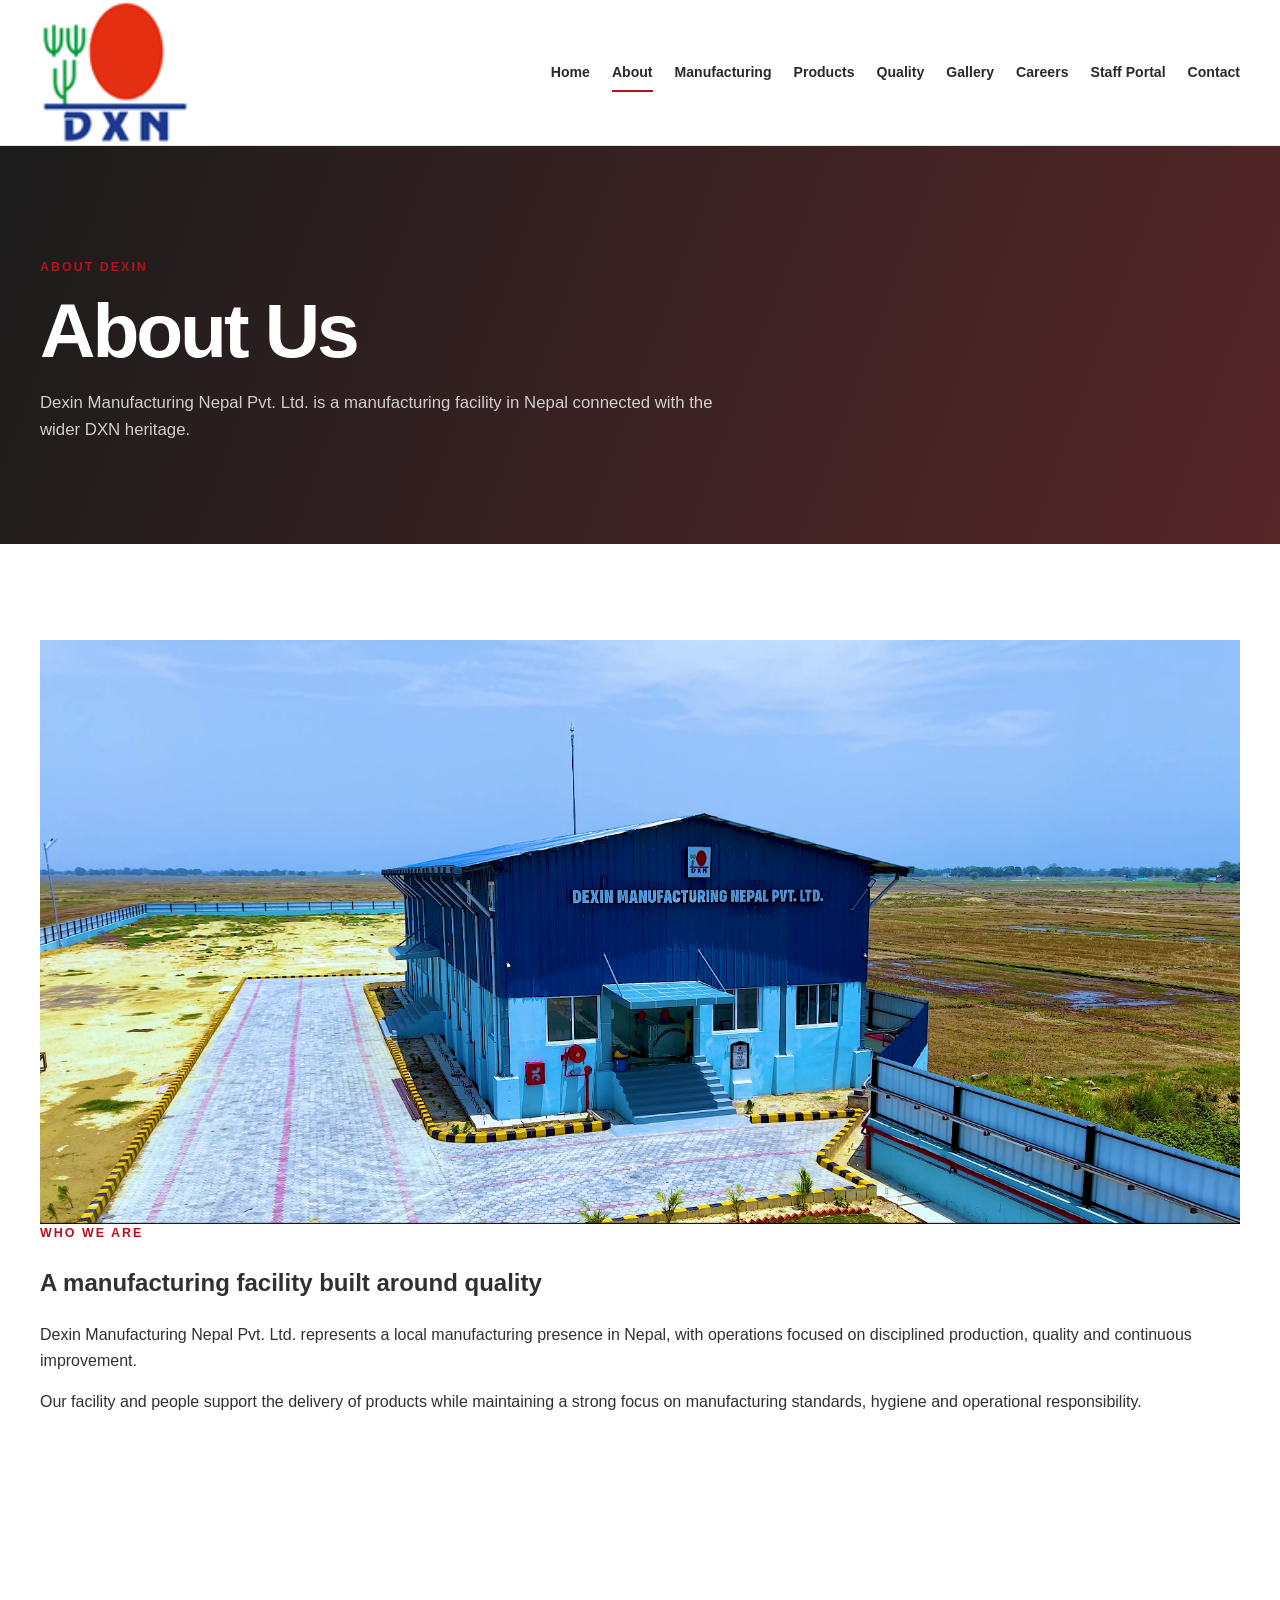
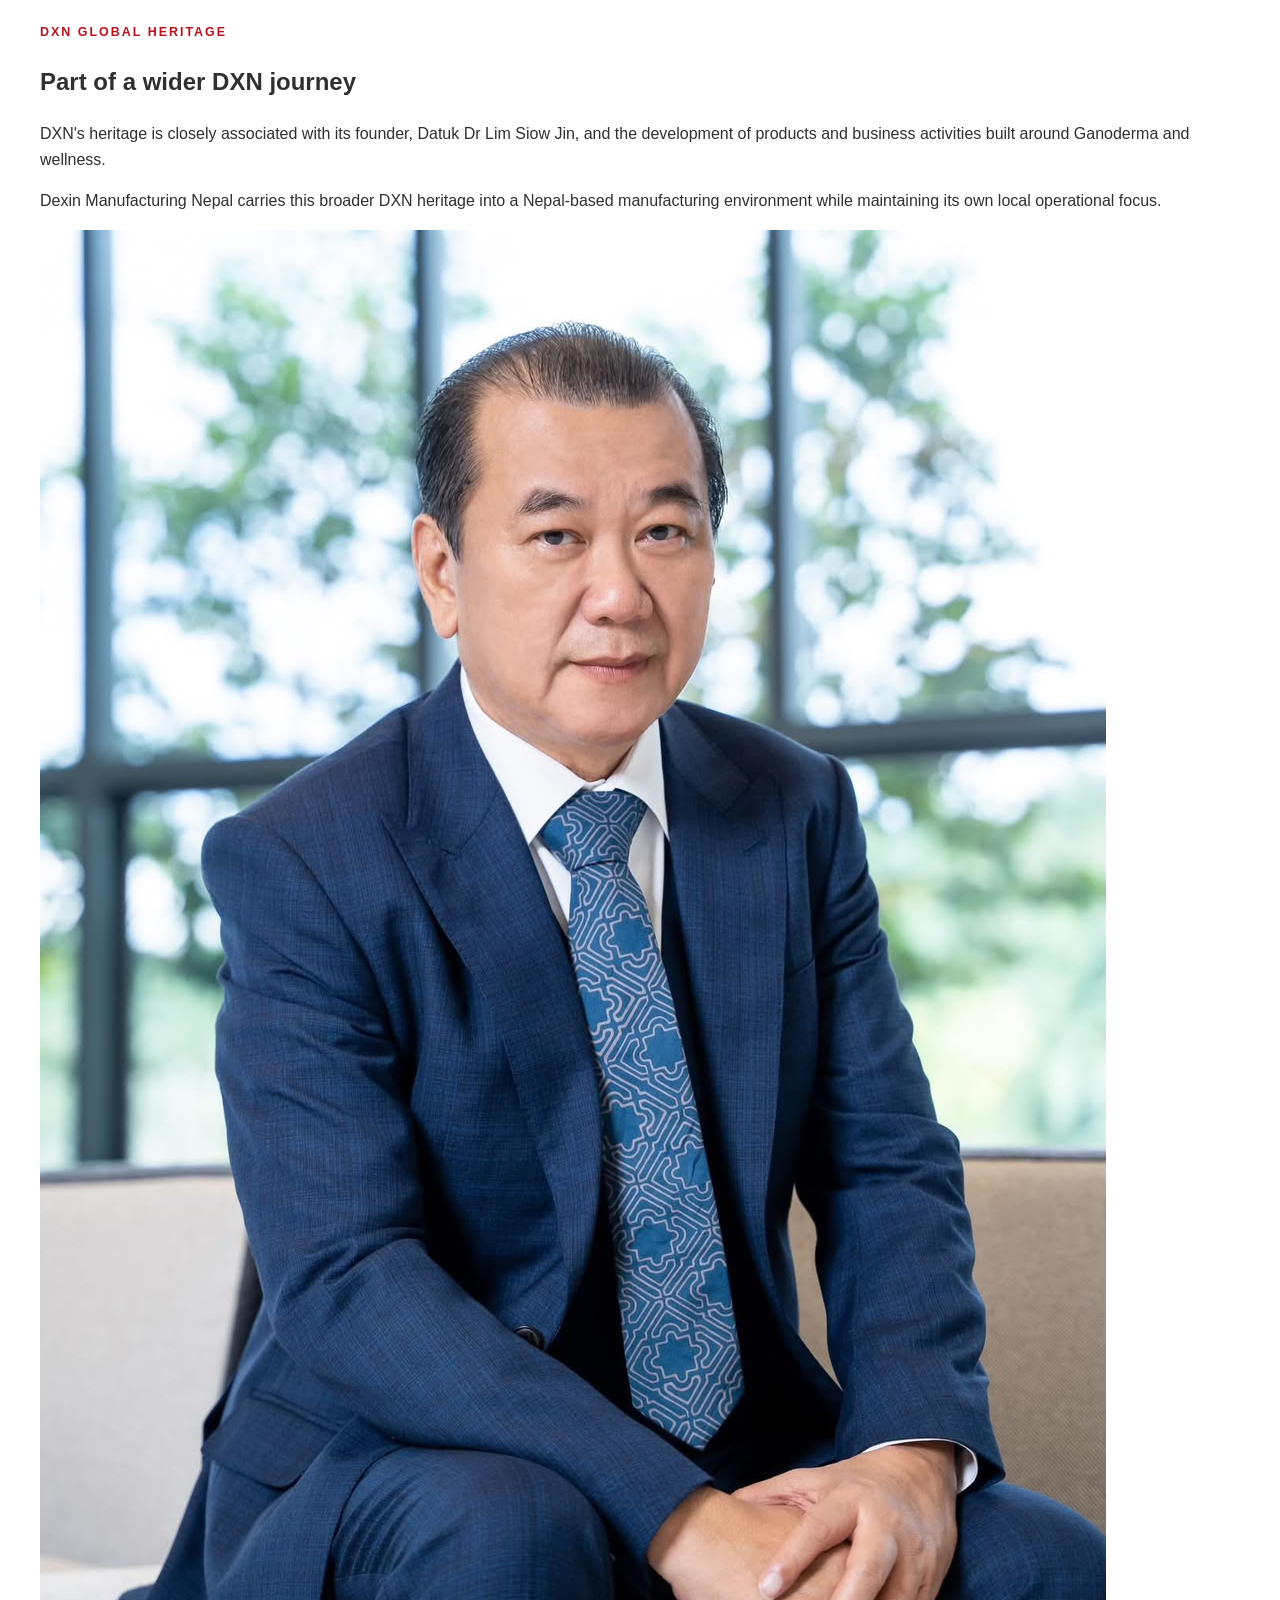
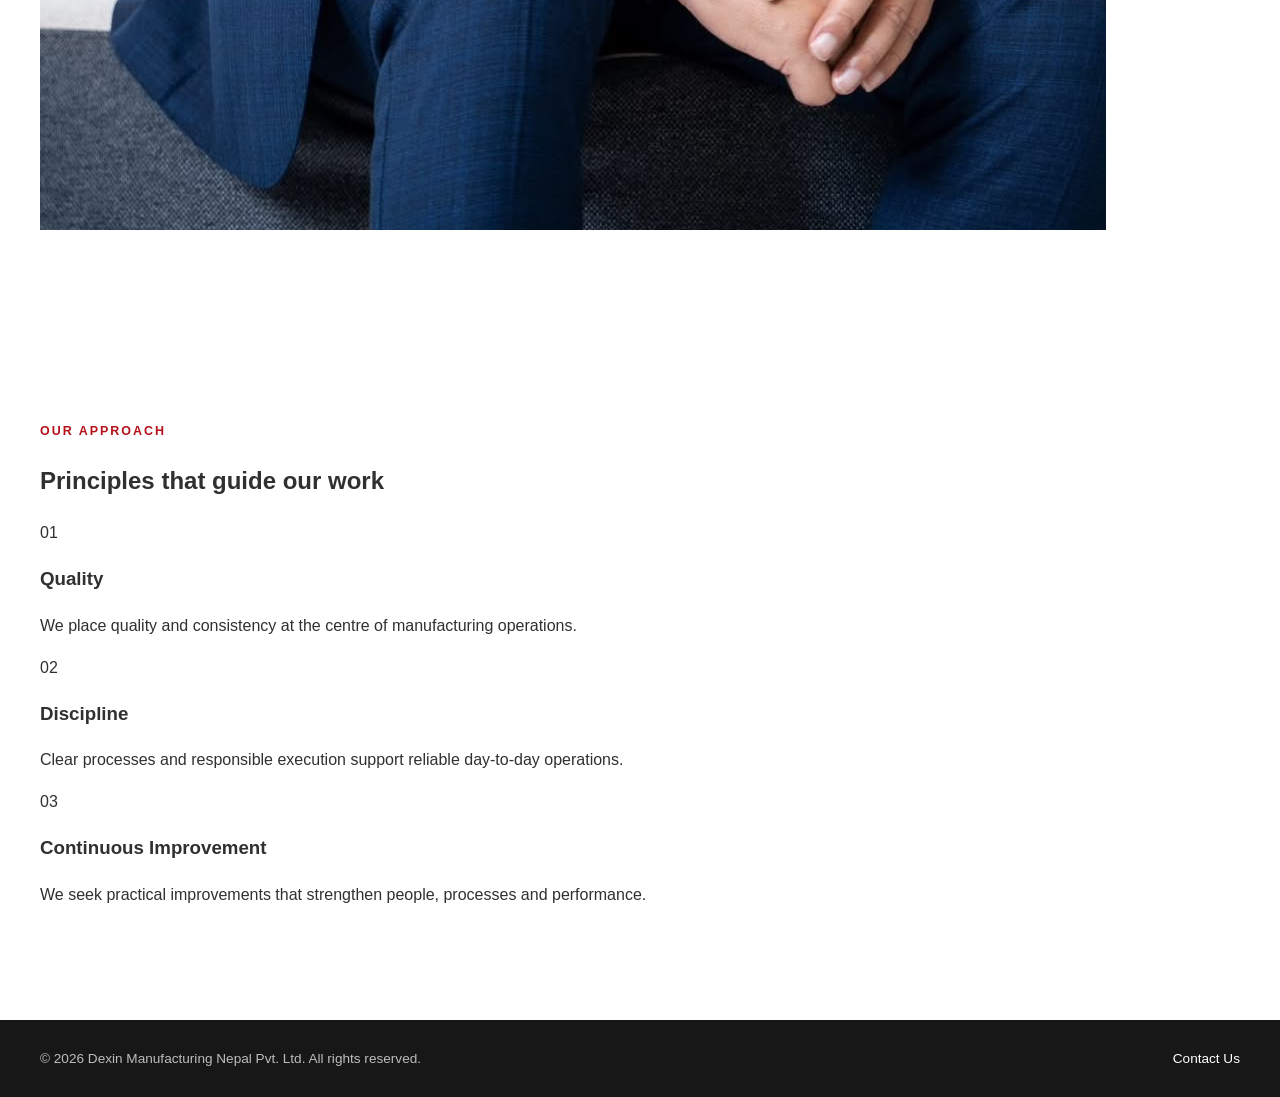
==== commit 72296ba1: "rebuild: build about page content" ====
--- a/about.html
+++ b/about.html
@@ -3,7 +3,7 @@
 <head>
   <meta charset="UTF-8">
   <meta name="viewport" content="width=device-width, initial-scale=1.0">
-  <meta name="description" content="About Dexin Manufacturing Nepal Pvt. Ltd.">
+  <meta name="description" content="About Dexin Manufacturing Nepal Pvt. Ltd., our company, facility and DXN heritage.">
   <title>About | Dexin Manufacturing Nepal Pvt. Ltd.</title>
   <link rel="stylesheet" href="css/style.css">
   <link rel="stylesheet" href="css/responsive.css">
@@ -18,10 +18,59 @@
       </nav>
     </div>
   </header>
+
   <main>
-    <section class="page-hero"><div class="container"><p class="eyebrow">ABOUT DEXIN</p><h1>About Us</h1><p>Discover Dexin Manufacturing Nepal Pvt. Ltd. and our manufacturing foundation in Nepal.</p></div></section>
-    <section class="section"><div class="container content-placeholder"><p class="eyebrow">COMPANY</p><h2>Building the next chapter of manufacturing in Nepal</h2><p>This page is the clean structural foundation for the full About Us content. Detailed company history, DXN heritage and facility information will be added in the dedicated content stage.</p></div></section>
+    <section class="page-hero page-hero-about">
+      <div class="container">
+        <p class="eyebrow">ABOUT DEXIN</p>
+        <h1>About Us</h1>
+        <p>Dexin Manufacturing Nepal Pvt. Ltd. is a manufacturing facility in Nepal connected with the wider DXN heritage.</p>
+      </div>
+    </section>
+
+    <section class="section about-introduction">
+      <div class="container about-split">
+        <div class="about-image-wrap">
+          <img src="images/factory/factory-intro.jpg" alt="Dexin manufacturing facility in Nepal" loading="lazy">
+        </div>
+        <div class="about-copy">
+          <p class="eyebrow">WHO WE ARE</p>
+          <h2>A manufacturing facility built around quality</h2>
+          <p>Dexin Manufacturing Nepal Pvt. Ltd. represents a local manufacturing presence in Nepal, with operations focused on disciplined production, quality and continuous improvement.</p>
+          <p>Our facility and people support the delivery of products while maintaining a strong focus on manufacturing standards, hygiene and operational responsibility.</p>
+        </div>
+      </div>
+    </section>
+
+    <section class="section heritage-section">
+      <div class="container about-split about-split-reverse">
+        <div class="about-copy">
+          <p class="eyebrow">DXN GLOBAL HERITAGE</p>
+          <h2>Part of a wider DXN journey</h2>
+          <p>DXN's heritage is closely associated with its founder, Datuk Dr Lim Siow Jin, and the development of products and business activities built around Ganoderma and wellness.</p>
+          <p>Dexin Manufacturing Nepal carries this broader DXN heritage into a Nepal-based manufacturing environment while maintaining its own local operational focus.</p>
+        </div>
+        <div class="about-image-wrap">
+          <img src="images/factory/founder.jpg" alt="Founder of DXN" loading="lazy">
+        </div>
+      </div>
+    </section>
+
+    <section class="section about-values">
+      <div class="container">
+        <div class="section-heading">
+          <p class="eyebrow">OUR APPROACH</p>
+          <h2>Principles that guide our work</h2>
+        </div>
+        <div class="value-grid">
+          <article class="value-card"><span class="value-number">01</span><h3>Quality</h3><p>We place quality and consistency at the centre of manufacturing operations.</p></article>
+          <article class="value-card"><span class="value-number">02</span><h3>Discipline</h3><p>Clear processes and responsible execution support reliable day-to-day operations.</p></article>
+          <article class="value-card"><span class="value-number">03</span><h3>Continuous Improvement</h3><p>We seek practical improvements that strengthen people, processes and performance.</p></article>
+        </div>
+      </div>
+    </section>
   </main>
+
   <footer class="site-footer"><div class="container footer-inner"><p>© <span data-current-year></span> Dexin Manufacturing Nepal Pvt. Ltd. All rights reserved.</p><a href="contact.html">Contact Us</a></div></footer>
   <script src="js/script.js" defer></script>
 </body>
--- a/css/style.css
+++ b/css/style.css
@@ -1,30 +1,15 @@
 :root {
-  --primary: #b5121b;
-  --primary-dark: #8f0e15;
-  --primary-light: #d71920;
-  --dark: #171717;
-  --text: #303030;
-  --muted: #6b6b6b;
-  --surface: #ffffff;
-  --surface-soft: #f7f7f5;
-  --border: #e5e5e2;
-  --container: 1200px;
-  --header-height: 78px;
-  --radius: 12px;
-  --shadow: 0 18px 45px rgba(0, 0, 0, 0.10);
+  --primary: #b5121b; --primary-dark: #8f0e15; --primary-light: #d71920; --dark: #171717; --text: #303030; --muted: #6b6b6b; --surface: #fff; --surface-soft: #f7f7f5; --border: #e5e5e2; --container: 1200px; --header-height: 78px; --radius: 12px; --shadow: 0 18px 45px rgba(0,0,0,.10);
 }
-
 * { box-sizing: border-box; }
 html { scroll-behavior: smooth; }
 body { margin: 0; color: var(--text); background: var(--surface); font-family: Arial, Helvetica, sans-serif; line-height: 1.6; }
 img { display: block; max-width: 100%; }
 a { color: inherit; text-decoration: none; }
 button, a { -webkit-tap-highlight-color: transparent; }
-
 .container { width: min(calc(100% - 40px), var(--container)); margin-inline: auto; }
 .section { padding: 96px 0; }
 .eyebrow { margin: 0 0 12px; color: var(--primary); font-size: .78rem; font-weight: 700; letter-spacing: .16em; }
-
 .site-header { position: sticky; top: 0; z-index: 1000; min-height: var(--header-height); background: rgba(255,255,255,.96); border-bottom: 1px solid var(--border); backdrop-filter: blur(10px); }
 .header-inner { min-height: var(--header-height); display: flex; align-items: center; justify-content: space-between; gap: 28px; }
 .brand img { width: 150px; height: auto; }
@@ -34,35 +19,34 @@
 .site-nav a:hover::after, .site-nav a.active::after { transform: scaleX(1); }
 .menu-toggle { display: none; border: 0; background: transparent; padding: 8px; cursor: pointer; }
 .menu-toggle span { display: block; width: 24px; height: 2px; margin: 5px 0; background: var(--dark); }
-
 .hero { position: relative; min-height: 680px; display: flex; align-items: center; overflow: hidden; background: var(--dark); color: #fff; }
-.hero-media { position: absolute; inset: 0; background: linear-gradient(90deg, rgba(0,0,0,.72), rgba(0,0,0,.28)), url("../images/factory/factory-intro.jpg") center/cover no-repeat; transform: scale(1.01); }
+.hero-media { position: absolute; inset: 0; background: linear-gradient(90deg,rgba(0,0,0,.72),rgba(0,0,0,.28)),url("../images/factory/factory-intro.jpg") center/cover no-repeat; transform: scale(1.01); }
 .hero-content { position: relative; z-index: 1; max-width: 760px; padding-block: 100px; }
-.hero h1 { max-width: 720px; margin: 0; font-size: clamp(2.8rem, 6vw, 5.4rem); line-height: 1.02; letter-spacing: -.04em; }
+.hero h1 { max-width: 720px; margin: 0; font-size: clamp(2.8rem,6vw,5.4rem); line-height: 1.02; letter-spacing: -.04em; }
 .hero-text { max-width: 650px; margin: 24px 0 32px; color: rgba(255,255,255,.88); font-size: 1.08rem; }
 .hero-actions { display: flex; flex-wrap: wrap; gap: 14px; }
-.button { display: inline-flex; min-height: 48px; align-items: center; justify-content: center; padding: 0 22px; border-radius: 7px; font-weight: 700; transition: transform .2s ease, background-color .2s ease, color .2s ease, border-color .2s ease; }
+.button { display: inline-flex; min-height: 48px; align-items: center; justify-content: center; padding: 0 22px; border-radius: 7px; font-weight: 700; transition: transform .2s ease,background-color .2s ease,color .2s ease,border-color .2s ease; }
 .button:hover { transform: translateY(-2px); }
 .button-primary { color: #fff; background: var(--primary); }
 .button-primary:hover { background: var(--primary-light); }
 .button-outline { color: #fff; border: 1px solid rgba(255,255,255,.65); }
 .button-outline:hover { border-color: #fff; background: rgba(255,255,255,.1); }
-
+.page-hero { padding: 112px 0 100px; color: #fff; background: linear-gradient(110deg,rgba(23,23,23,.98),rgba(72,20,23,.92)); }
+.page-hero h1 { margin: 0; font-size: clamp(2.7rem,6vw,4.8rem); line-height: 1.05; letter-spacing: -.04em; }
+.page-hero p:last-child { max-width: 680px; margin: 20px 0 0; color: rgba(255,255,255,.78); font-size: 1.05rem; }
+.content-placeholder { max-width: 900px; }
+.content-placeholder h2 { max-width: 760px; margin: 0 0 20px; color: var(--dark); font-size: clamp(2rem,4vw,3.2rem); line-height: 1.1; letter-spacing: -.03em; }
+.content-placeholder p:last-child { max-width: 760px; margin: 0; color: var(--muted); font-size: 1.05rem; }
 .intro { background: var(--surface-soft); }
 .intro-grid { display: grid; grid-template-columns: 1fr 1fr; gap: 70px; align-items: start; }
-.intro h2 { max-width: 560px; margin: 0; color: var(--dark); font-size: clamp(2rem, 4vw, 3.4rem); line-height: 1.1; letter-spacing: -.03em; }
+.intro h2 { max-width: 560px; margin: 0; color: var(--dark); font-size: clamp(2rem,4vw,3.4rem); line-height: 1.1; letter-spacing: -.03em; }
 .intro-grid > div:last-child { padding-top: 34px; }
 .intro-grid p:not(.eyebrow) { margin: 0 0 24px; color: var(--muted); font-size: 1.05rem; }
 .text-link { color: var(--primary); font-weight: 700; }
 .text-link span { display: inline-block; margin-left: 7px; transition: transform .2s ease; }
 .text-link:hover span { transform: translateX(4px); }
-
 .site-footer { padding: 28px 0; color: #bdbdbd; background: var(--dark); font-size: .85rem; }
 .footer-inner { display: flex; align-items: center; justify-content: space-between; gap: 20px; }
 .footer-inner p { margin: 0; }
 .footer-inner a { color: #fff; }
-
-@media (prefers-reduced-motion: reduce) {
-  html { scroll-behavior: auto; }
-  *, *::before, *::after { transition-duration: .01ms !important; animation-duration: .01ms !important; animation-iteration-count: 1 !important; }
-}
+@media (prefers-reduced-motion: reduce) { html { scroll-behavior: auto; } *,*::before,*::after { transition-duration:.01ms!important; animation-duration:.01ms!important; animation-iteration-count:1!important; } }
